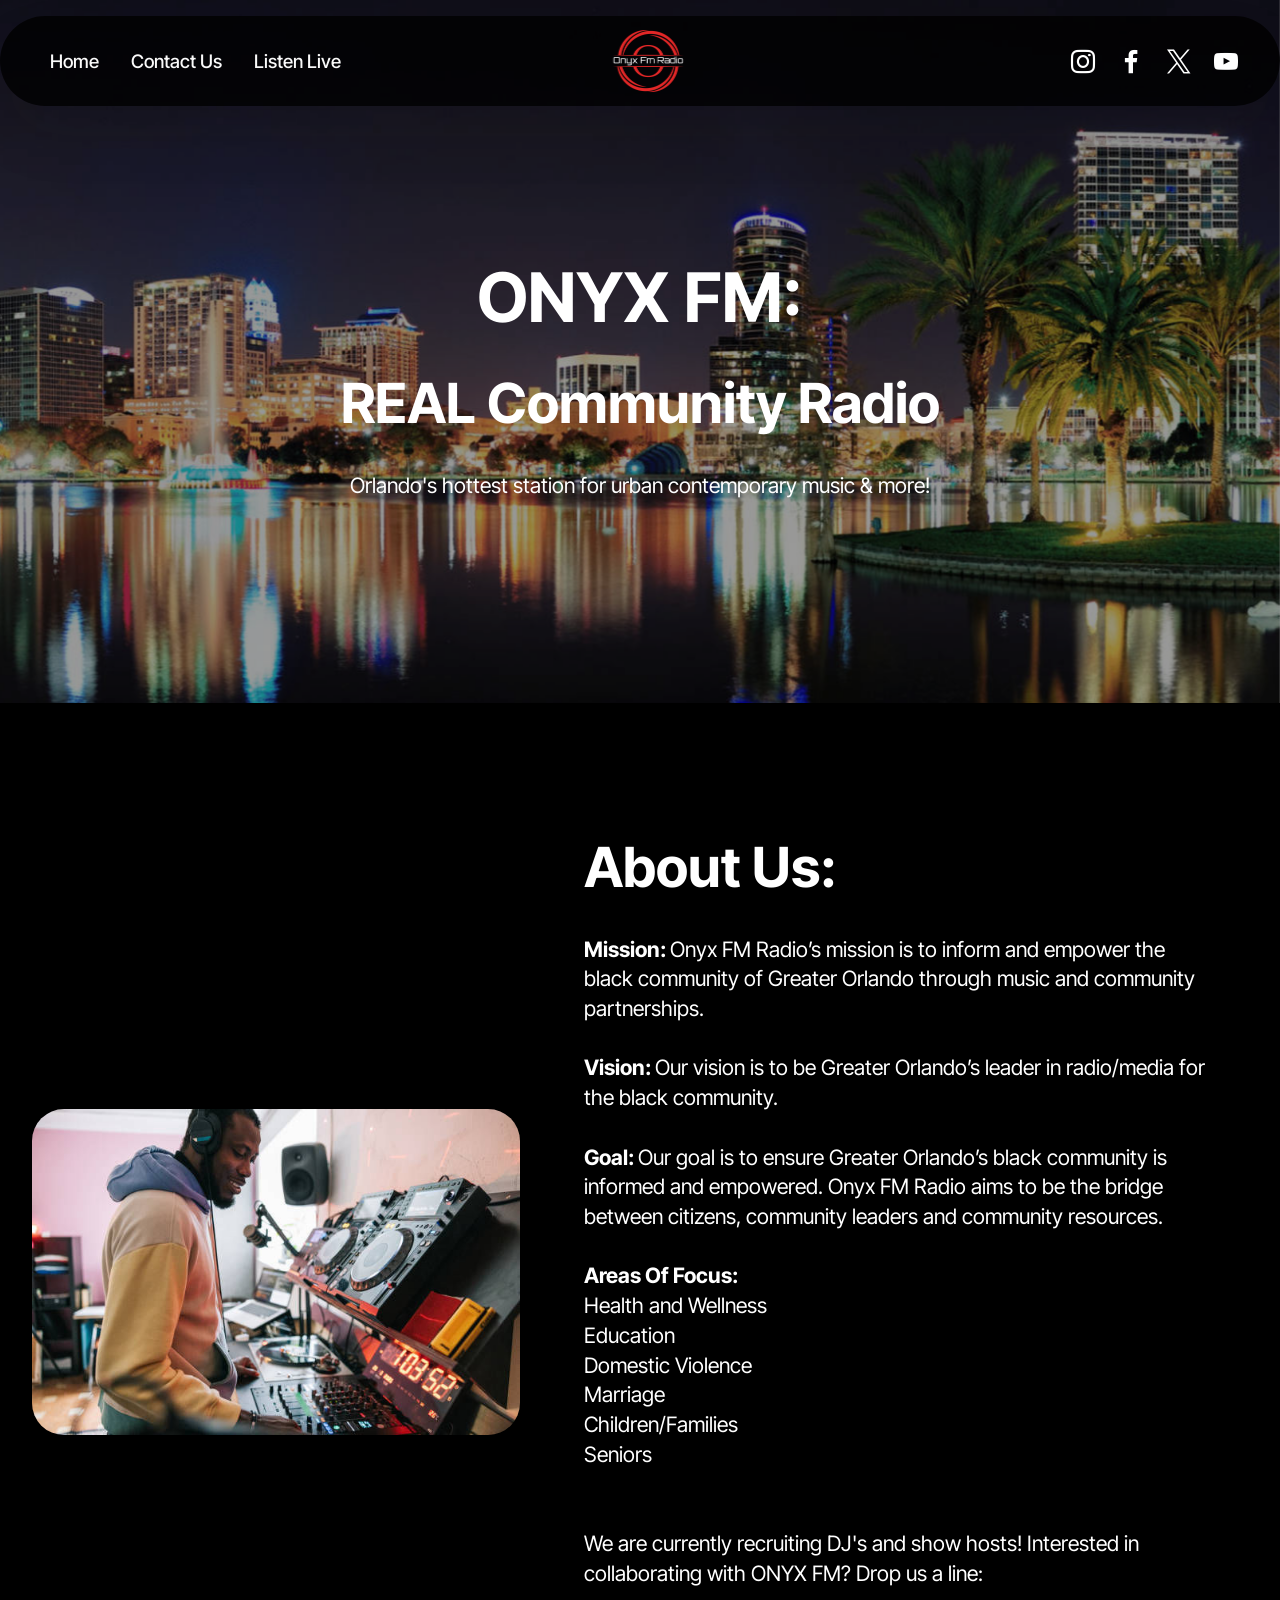
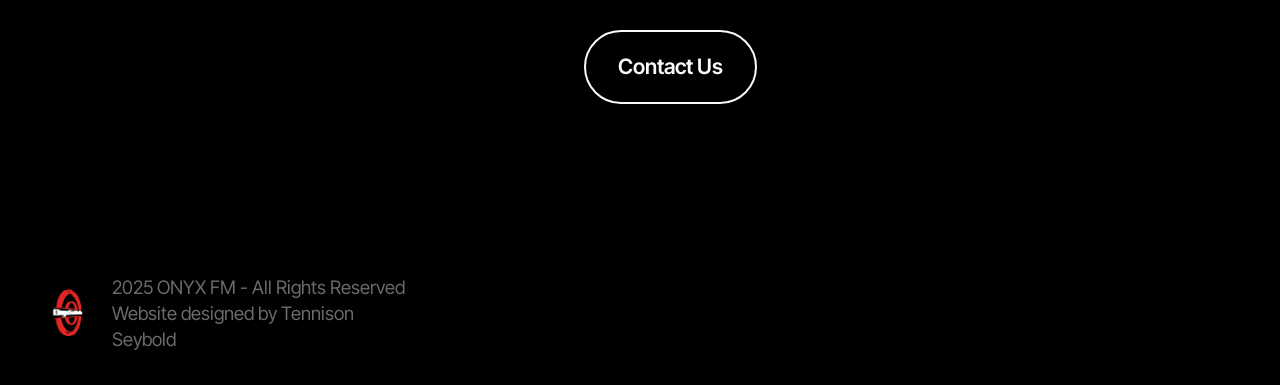
==== index.html @ 66bcd8c2 "Add files via upload" ====
<!DOCTYPE html>
<html  >
<head>
  
  <meta charset="UTF-8">
  <meta http-equiv="X-UA-Compatible" content="IE=edge">
  
  <meta name="viewport" content="width=device-width, initial-scale=1, minimum-scale=1">
  <link rel="shortcut icon" href="assets/images/onyx-fm-white-text-141x128.png" type="image/x-icon">
  <meta name="description" content="Welcome to ONYX FM Online, Orlando's REAL Community Radio.">
  
  
  <title>Home | ONYX FM Orlando</title>
  <link rel="stylesheet" href="assets/bootstrap/css/bootstrap.min.css">
  <link rel="stylesheet" href="assets/bootstrap/css/bootstrap-grid.min.css">
  <link rel="stylesheet" href="assets/bootstrap/css/bootstrap-reboot.min.css">
  <link rel="stylesheet" href="assets/parallax/jarallax.css">
  <link rel="stylesheet" href="assets/dropdown/css/style.css">
  <link rel="stylesheet" href="assets/socicon/css/styles.css">
  <link rel="stylesheet" href="assets/theme/css/style.css">
  <link rel="preload" href="https://fonts.googleapis.com/css?family=Inter+Tight:100,200,300,400,500,600,700,800,900,100i,200i,300i,400i,500i,600i,700i,800i,900i&display=swap" as="style" onload="this.onload=null;this.rel='stylesheet'">
  <noscript><link rel="stylesheet" href="https://fonts.googleapis.com/css?family=Inter+Tight:100,200,300,400,500,600,700,800,900,100i,200i,300i,400i,500i,600i,700i,800i,900i&display=swap"></noscript>
  <link rel="preload" as="style" href="assets/mobirise/css/mbr-additional.css?v=9DIRIO"><link rel="stylesheet" href="assets/mobirise/css/mbr-additional.css?v=9DIRIO" type="text/css">

  
  
  
</head>
<body>
  
  <section data-bs-version="5.1" class="menu menu3 cid-uG5PRKCFM2" once="menu" id="menu03-0">
	

	<nav class="navbar navbar-dropdown navbar-fixed-top navbar-expand-lg">
		<div class="container">
			<div class="navbar-brand">
				<span class="navbar-logo">
					<a href="index.html">
						<img src="assets/images/onyx-fm-white-text-141x128.png" alt="ONYX FM" style="height: 4rem;">
					</a>
				</span>
				
			</div>
			<button class="navbar-toggler" type="button" data-toggle="collapse" data-bs-toggle="collapse" data-target="#navbarSupportedContent" data-bs-target="#navbarSupportedContent" aria-controls="navbarNavAltMarkup" aria-expanded="false" aria-label="Toggle navigation">
				<div class="hamburger">
					<span></span>
					<span></span>
					<span></span>
					<span></span>
				</div>
			</button>
			<div class="collapse navbar-collapse" id="navbarSupportedContent">
				<ul class="navbar-nav nav-dropdown nav-right" data-app-modern-menu="true"><li class="nav-item">
						<a class="nav-link link text-white text-primary display-4" href="index.html">Home</a>
					</li>
					
					<li class="nav-item">
						<a class="nav-link link text-white text-primary display-4" href="contact.html">Contact Us</a>
					</li><li class="nav-item"><a class="nav-link link text-white text-primary display-4" href="listen.html">Listen Live</a></li></ul>
				<div class="icons-menu">
					<a class="iconfont-wrapper" href="https://www.instagram.com/onyxfmonline/" target="_blank">
						<span class="p-2 mbr-iconfont socicon-instagram socicon"></span>
					</a>
					<a class="iconfont-wrapper" href="https://www.facebook.com/profile.php?id=61569160352492" target="_blank">
						<span class="p-2 mbr-iconfont socicon-facebook socicon"></span>
					</a>
					<a class="iconfont-wrapper" href="https://x.com/onyxfmonline" target="_blank">
						<span class="p-2 mbr-iconfont socicon-twitter socicon"></span>
					</a>
					<a class="iconfont-wrapper" href="https://www.youtube.com/@onyxfmonline" target="_blank">
						<span class="p-2 mbr-iconfont socicon-youtube socicon"></span>
					</a>
				</div>
				
			</div>
		</div>
	</nav>
</section>

<section data-bs-version="5.1" class="header10 cid-uGWNceLU5x mbr-parallax-background" id="header10-c">
  
  <div class="mbr-overlay"></div>
  <div class="container-fluid">
    <div class="row">
      <div class="content-wrap col-12 col-md-10">
        <h1 class="mbr-section-title mbr-fonts-style mbr-white mb-4 display-1">
          <strong>ONYX FM:</strong></h1>
        <h2 class="mbr-section-title mbr-fonts-style mbr-white mb-4 display-2"><strong>
          REAL Community Radio</strong></h2>
        <p class="mbr-fonts-style mbr-text mbr-white mb-4 display-7">
          Orlando's hottest station for urban contemporary music &amp; more!</p>
        
          <script src="https://embed.radio.co/player/1a35892.js"></script>
      </div>
    </div>
  </div>
</section>

<section data-bs-version="5.1" class="article2 cid-uG5RKhQt5P" id="article02-4">
	

	
	

	<div class="container">
		<div class="row justify-content-center">
			<div class="col-12 col-md-12 col-lg-5 image-wrapper">
				<img class="w-100" src="assets/images/dj-612x408.jpg" alt="Radio DJ">
			</div>
			<div class="col-12 col-md-12 col-lg">
				<div class="text-wrapper align-left">
					<h1 class="mbr-section-title mbr-fonts-style mb-4 display-2">
						<strong>About Us:</strong></h1>
					<p class="mbr-text align-left mbr-fonts-style mb-4 display-7"><strong>Mission:&nbsp;</strong>Onyx FM Radio’s mission is to inform and empower the black community of Greater Orlando  through music and community partnerships.<br><br><strong>Vision:&nbsp;</strong>Our vision is to be Greater Orlando’s leader in radio/media for the black community.<br><br><strong>Goal:&nbsp;</strong>Our goal is to ensure Greater Orlando’s black community is informed and empowered. Onyx FM Radio aims to be the bridge between citizens, community leaders and community resources.<br><br><strong>Areas Of Focus:</strong><br>Health and Wellness<br>Education<br>Domestic Violence<br>Marriage<br>Children/Families<br>Seniors<strong><br></strong><br><br>We are currently recruiting DJ's and show hosts! Interested in collaborating with ONYX FM? Drop us a line:</p>
					<div class="mbr-section-btn align-left mt-3"><a class="btn btn-white-outline display-7" href="contact.html">Contact Us<u><br></u></a></div>
				</div>
			</div>
		</div>
	</div>
</section>

<section data-bs-version="5.1" class="formulam5 footer1 cid-uGWNypqDHv" once="footers" id="footer1-d">

  

  

  <div class="container">
    <div class="row">
      <div class="col-6 col-md-12 col-lg-4 media-col">
        <div class="media-wrap col-8 col-md-2">
          <a href="index.html">
            <img class="logo" src="assets/images/onyx-spin.gif" alt="ONYX FM">
          </a>
        </div>
        <p class="brand-name mbr-fonts-style display-4">2025 ONYX FM - All Rights Reserved<br>Website designed by <a href="https://instagram.com/tennison.ss" class="text-secondary" target="_blank">Tennison Seybold</a></p>
      </div>
      <div class="col-12 col-lg-8 text-col">
        
        
        
      </div>

    </div>
  </div>
</section>


<script src="assets/bootstrap/js/bootstrap.bundle.min.js"></script>
  <script src="assets/parallax/jarallax.js"></script>
  <script src="assets/smoothscroll/smooth-scroll.js"></script>
  <script src="assets/ytplayer/index.js"></script>
  <script src="assets/dropdown/js/navbar-dropdown.js"></script>
  <script src="assets/theme/js/script.js"></script>
  
  
  
</body>
</html>
---- assets/parallax/jarallax.css ----
.jarallax {
    position: relative;
    z-index: 0;
}
.jarallax > .jarallax-img {
    position: absolute;
    object-fit: cover;
    /* support for plugin https://github.com/bfred-it/object-fit-images */
    font-family: 'object-fit: cover;';
    top: 0;
    left: 0;
    width: 100%;
    height: 100%;
    z-index: -1;
}
---- assets/dropdown/css/style.css ----
.navbar-dropdown {
  left: 0;
  padding: 0;
  position: absolute;
  right: 0;
  top: 0;
  transition: all 0.45s ease;
  z-index: 1030;
  background: #282828; }
  .navbar-dropdown .navbar-logo {
    margin-right: 0.8rem;
    transition: margin 0.3s ease-in-out;
    vertical-align: middle; }
    .navbar-dropdown .navbar-logo img {
      height: 3.125rem;
      transition: all 0.3s ease-in-out; }
    .navbar-dropdown .navbar-logo.mbr-iconfont {
      font-size: 3.125rem;
      line-height: 3.125rem; }
  .navbar-dropdown .navbar-caption {
    font-weight: 700;
    white-space: normal;
    vertical-align: -4px;
    line-height: 3.125rem !important; }
    .navbar-dropdown .navbar-caption, .navbar-dropdown .navbar-caption:hover {
      color: inherit;
      text-decoration: none; }
  .navbar-dropdown .mbr-iconfont + .navbar-caption {
    vertical-align: -1px; }
  .navbar-dropdown.navbar-fixed-top {
    position: fixed; }
  .navbar-dropdown .navbar-brand span {
    vertical-align: -4px; }
  .navbar-dropdown.bg-color.transparent {
    background: none; }
  .navbar-dropdown.navbar-short .navbar-brand {
    padding: 0.625rem 0; }
    .navbar-dropdown.navbar-short .navbar-brand span {
      vertical-align: -1px; }
  .navbar-dropdown.navbar-short .navbar-caption {
    line-height: 2.375rem !important;
    vertical-align: -2px; }
  .navbar-dropdown.navbar-short .navbar-logo {
    margin-right: 0.5rem; }
    .navbar-dropdown.navbar-short .navbar-logo img {
      height: 2.375rem; }
    .navbar-dropdown.navbar-short .navbar-logo.mbr-iconfont {
      font-size: 2.375rem;
      line-height: 2.375rem; }
  .navbar-dropdown.navbar-short .mbr-table-cell {
    height: 3.625rem; }
  .navbar-dropdown .navbar-close {
    left: 0.6875rem;
    position: fixed;
    top: 0.75rem;
    z-index: 1000; }
  .navbar-dropdown .hamburger-icon {
    content: "";
    display: inline-block;
    vertical-align: middle;
    width: 16px;
    -webkit-box-shadow: 0 -6px 0 1px #282828,0 0 0 1px #282828,0 6px 0 1px #282828;
    -moz-box-shadow: 0 -6px 0 1px #282828,0 0 0 1px #282828,0 6px 0 1px #282828;
    box-shadow: 0 -6px 0 1px #282828,0 0 0 1px #282828,0 6px 0 1px #282828; }

.dropdown-menu .dropdown-toggle[data-toggle="dropdown-submenu"]::after {
  border-bottom: 0.35em solid transparent;
  border-left: 0.35em solid;
  border-right: 0;
  border-top: 0.35em solid transparent;
  margin-left: 0.3rem; }

.dropdown-menu .dropdown-item:focus {
  outline: 0; }

.nav-dropdown {
  font-size: 0.75rem;
  font-weight: 500;
  height: auto !important; }
  .nav-dropdown .nav-btn {
    padding-left: 1rem; }
  .nav-dropdown .link {
    margin: .667em 1.667em;
    font-weight: 500;
    padding: 0;
    transition: color .2s ease-in-out; }
    .nav-dropdown .link.dropdown-toggle {
      margin-right: 2.583em; }
      .nav-dropdown .link.dropdown-toggle::after {
        margin-left: .25rem;
        border-top: 0.35em solid;
        border-right: 0.35em solid transparent;
        border-left: 0.35em solid transparent;
        border-bottom: 0; }
      .nav-dropdown .link.dropdown-toggle[aria-expanded="true"] {
        margin: 0;
        padding: 0.667em 3.263em  0.667em 1.667em; }
  .nav-dropdown .link::after,
  .nav-dropdown .dropdown-item::after {
    color: inherit; }
  .nav-dropdown .btn {
    font-size: 0.75rem;
    font-weight: 700;
    letter-spacing: 0;
    margin-bottom: 0;
    padding-left: 1.25rem;
    padding-right: 1.25rem; }
  .nav-dropdown .dropdown-menu {
    border-radius: 0;
    border: 0;
    left: 0;
    margin: 0;
    padding-bottom: 1.25rem;
    padding-top: 1.25rem;
    position: relative; }
  .nav-dropdown .dropdown-submenu {
    margin-left: 0.125rem;
    top: 0; }
  .nav-dropdown .dropdown-item {
    font-weight: 500;
    line-height: 2;
    padding: 0.3846em 4.615em 0.3846em 1.5385em;
    position: relative;
    transition: color .2s ease-in-out, background-color .2s ease-in-out; }
    .nav-dropdown .dropdown-item::after {
      margin-top: -0.3077em;
      position: absolute;
      right: 1.1538em;
      top: 50%; }
    .nav-dropdown .dropdown-item:focus, .nav-dropdown .dropdown-item:hover {
      background: none; }

@media (max-width: 767px) {
  .nav-dropdown.navbar-toggleable-sm {
    bottom: 0;
    display: none;
    left: 0;
    overflow-x: hidden;
    position: fixed;
    top: 0;
    transform: translateX(-100%);
    -ms-transform: translateX(-100%);
    -webkit-transform: translateX(-100%);
    width: 18.75rem;
    z-index: 999; } }
.nav-dropdown.navbar-toggleable-xl {
  bottom: 0;
  display: none;
  left: 0;
  overflow-x: hidden;
  position: fixed;
  top: 0;
  transform: translateX(-100%);
  -ms-transform: translateX(-100%);
  -webkit-transform: translateX(-100%);
  width: 18.75rem;
  z-index: 999; }

.nav-dropdown-sm {
  display: block !important;
  overflow-x: hidden;
  overflow: auto;
  padding-top: 3.875rem; }
  .nav-dropdown-sm::after {
    content: "";
    display: block;
    height: 3rem;
    width: 100%; }
  .nav-dropdown-sm.collapse.in ~ .navbar-close {
    display: block !important; }
  .nav-dropdown-sm.collapsing, .nav-dropdown-sm.collapse.in {
    transform: translateX(0);
    -ms-transform: translateX(0);
    -webkit-transform: translateX(0);
    transition: all 0.25s ease-out;
    -webkit-transition: all 0.25s ease-out;
    background: #282828; }
  .nav-dropdown-sm.collapsing[aria-expanded="false"] {
    transform: translateX(-100%);
    -ms-transform: translateX(-100%);
    -webkit-transform: translateX(-100%); }
  .nav-dropdown-sm .nav-item {
    display: block;
    margin-left: 0 !important;
    padding-left: 0; }
  .nav-dropdown-sm .link,
  .nav-dropdown-sm .dropdown-item {
    border-top: 1px dotted rgba(255, 255, 255, 0.1);
    font-size: 0.8125rem;
    line-height: 1.6;
    margin: 0 !important;
    padding: 0.875rem 2.4rem 0.875rem 1.5625rem !important;
    position: relative;
    white-space: normal; }
    .nav-dropdown-sm .link:focus, .nav-dropdown-sm .link:hover,
    .nav-dropdown-sm .dropdown-item:focus,
    .nav-dropdown-sm .dropdown-item:hover {
      background: rgba(0, 0, 0, 0.2) !important;
      color: #c0a375; }
  .nav-dropdown-sm .nav-btn {
    position: relative;
    padding: 1.5625rem 1.5625rem 0 1.5625rem; }
    .nav-dropdown-sm .nav-btn::before {
      border-top: 1px dotted rgba(255, 255, 255, 0.1);
      content: "";
      left: 0;
      position: absolute;
      top: 0;
      width: 100%; }
    .nav-dropdown-sm .nav-btn + .nav-btn {
      padding-top: 0.625rem; }
      .nav-dropdown-sm .nav-btn + .nav-btn::before {
        display: none; }
  .nav-dropdown-sm .btn {
    padding: 0.625rem 0; }
  .nav-dropdown-sm .dropdown-toggle[data-toggle="dropdown-submenu"]::after {
    margin-left: .25rem;
    border-top: 0.35em solid;
    border-right: 0.35em solid transparent;
    border-left: 0.35em solid transparent;
    border-bottom: 0; }
  .nav-dropdown-sm .dropdown-toggle[data-toggle="dropdown-submenu"][aria-expanded="true"]::after {
    border-top: 0;
    border-right: 0.35em solid transparent;
    border-left: 0.35em solid transparent;
    border-bottom: 0.35em solid; }
  .nav-dropdown-sm .dropdown-menu {
    margin: 0;
    padding: 0;
    position: relative;
    top: 0;
    left: 0;
    width: 100%;
    border: 0;
    float: none;
    border-radius: 0;
    background: none; }
  .nav-dropdown-sm .dropdown-submenu {
    left: 100%;
    margin-left: 0.125rem;
    margin-top: -1.25rem;
    top: 0; }

.navbar-toggleable-sm .nav-dropdown .dropdown-menu {
  position: absolute; }

.navbar-toggleable-sm .nav-dropdown .dropdown-submenu {
  left: 100%;
  margin-left: 0.125rem;
  margin-top: -1.25rem;
  top: 0; }

.navbar-toggleable-sm.opened .nav-dropdown .dropdown-menu {
  position: relative; }

.navbar-toggleable-sm.opened .nav-dropdown .dropdown-submenu {
  left: 0;
  margin-left: 00rem;
  margin-top: 0rem;
  top: 0; }

.is-builder .nav-dropdown.collapsing {
  transition: none !important; }
---- assets/socicon/css/styles.css ----
@charset "UTF-8";

@font-face {
  font-family: 'Socicon';
  src:  url('../fonts/socicon.eot');
  src:  url('../fonts/socicon.eot?#iefix') format('embedded-opentype'),
    url('../fonts/socicon.woff2') format('woff2'),
    url('../fonts/socicon.ttf') format('truetype'),
    url('../fonts/socicon.woff') format('woff'),
    url('../fonts/socicon.svg#socicon') format('svg');
  font-weight: normal;
  font-style: normal;
  font-display: swap;
}

[data-icon]:before {
  font-family: "socicon" !important;
  content: attr(data-icon);
  font-style: normal !important;
  font-weight: normal !important;
  font-variant: normal !important;
  text-transform: none !important;
  speak: none;
  line-height: 1;
  -webkit-font-smoothing: antialiased;
  -moz-osx-font-smoothing: grayscale;
}

[class^="socicon-"], [class*=" socicon-"] {
  /* use !important to prevent issues with browser extensions that change fonts */
  font-family: 'Socicon' !important;
  speak: none;
  font-style: normal;
  font-weight: normal;
  font-variant: normal;
  text-transform: none;
  line-height: 1;

  /* Better Font Rendering =========== */
  -webkit-font-smoothing: antialiased;
  -moz-osx-font-smoothing: grayscale;
}

.socicon-500px:before {
  content: "\e000";
}
.socicon-8tracks:before {
  content: "\e001";
}
.socicon-airbnb:before {
  content: "\e002";
}
.socicon-alliance:before {
  content: "\e003";
}
.socicon-amazon:before {
  content: "\e004";
}
.socicon-amplement:before {
  content: "\e005";
}
.socicon-android:before {
  content: "\e006";
}
.socicon-angellist:before {
  content: "\e007";
}
.socicon-apple:before {
  content: "\e008";
}
.socicon-appnet:before {
  content: "\e009";
}
.socicon-baidu:before {
  content: "\e00a";
}
.socicon-bandcamp:before {
  content: "\e00b";
}
.socicon-battlenet:before {
  content: "\e00c";
}
.socicon-mixer:before {
  content: "\e00d";
}
.socicon-bebee:before {
  content: "\e00e";
}
.socicon-bebo:before {
  content: "\e00f";
}
.socicon-behance:before {
  content: "\e010";
}
.socicon-blizzard:before {
  content: "\e011";
}
.socicon-blogger:before {
  content: "\e012";
}
.socicon-buffer:before {
  content: "\e013";
}
.socicon-chrome:before {
  content: "\e014";
}
.socicon-coderwall:before {
  content: "\e015";
}
.socicon-curse:before {
  content: "\e016";
}
.socicon-dailymotion:before {
  content: "\e017";
}
.socicon-deezer:before {
  content: "\e018";
}
.socicon-delicious:before {
  content: "\e019";
}
.socicon-deviantart:before {
  content: "\e01a";
}
.socicon-diablo:before {
  content: "\e01b";
}
.socicon-digg:before {
  content: "\e01c";
}
.socicon-discord:before {
  content: "\e01d";
}
.socicon-disqus:before {
  content: "\e01e";
}
.socicon-douban:before {
  content: "\e01f";
}
.socicon-draugiem:before {
  content: "\e020";
}
.socicon-dribbble:before {
  content: "\e021";
}
.socicon-drupal:before {
  content: "\e022";
}
.socicon-ebay:before {
  content: "\e023";
}
.socicon-ello:before {
  content: "\e024";
}
.socicon-endomodo:before {
  content: "\e025";
}
.socicon-envato:before {
  content: "\e026";
}
.socicon-etsy:before {
  content: "\e027";
}
.socicon-facebook:before {
  content: "\e028";
}
.socicon-feedburner:before {
  content: "\e029";
}
.socicon-filmweb:before {
  content: "\e02a";
}
.socicon-firefox:before {
  content: "\e02b";
}
.socicon-flattr:before {
  content: "\e02c";
}
.socicon-flickr:before {
  content: "\e02d";
}
.socicon-formulr:before {
  content: "\e02e";
}
.socicon-forrst:before {
  content: "\e02f";
}
.socicon-foursquare:before {
  content: "\e030";
}
.socicon-friendfeed:before {
  content: "\e031";
}
.socicon-github:before {
  content: "\e032";
}
.socicon-goodreads:before {
  content: "\e033";
}
.socicon-google:before {
  content: "\e034";
}
.socicon-googlescholar:before {
  content: "\e035";
}
.socicon-googlegroups:before {
  content: "\e036";
}
.socicon-googlephotos:before {
  content: "\e037";
}
.socicon-googleplus:before {
  content: "\e038";
}
.socicon-grooveshark:before {
  content: "\e039";
}
.socicon-hackerrank:before {
  content: "\e03a";
}
.socicon-hearthstone:before {
  content: "\e03b";
}
.socicon-hellocoton:before {
  content: "\e03c";
}
.socicon-heroes:before {
  content: "\e03d";
}
.socicon-smashcast:before {
  content: "\e03e";
}
.socicon-horde:before {
  content: "\e03f";
}
.socicon-houzz:before {
  content: "\e040";
}
.socicon-icq:before {
  content: "\e041";
}
.socicon-identica:before {
  content: "\e042";
}
.socicon-imdb:before {
  content: "\e043";
}
.socicon-instagram:before {
  content: "\e044";
}
.socicon-issuu:before {
  content: "\e045";
}
.socicon-istock:before {
  content: "\e046";
}
.socicon-itunes:before {
  content: "\e047";
}
.socicon-keybase:before {
  content: "\e048";
}
.socicon-lanyrd:before {
  content: "\e049";
}
.socicon-lastfm:before {
  content: "\e04a";
}
.socicon-line:before {
  content: "\e04b";
}
.socicon-linkedin:before {
  content: "\e04c";
}
.socicon-livejournal:before {
  content: "\e04d";
}
.socicon-lyft:before {
  content: "\e04e";
}
.socicon-macos:before {
  content: "\e04f";
}
.socicon-mail:before {
  content: "\e050";
}
.socicon-medium:before {
  content: "\e051";
}
.socicon-meetup:before {
  content: "\e052";
}
.socicon-mixcloud:before {
  content: "\e053";
}
.socicon-modelmayhem:before {
  content: "\e054";
}
.socicon-mumble:before {
  content: "\e055";
}
.socicon-myspace:before {
  content: "\e056";
}
.socicon-newsvine:before {
  content: "\e057";
}
.socicon-nintendo:before {
  content: "\e058";
}
.socicon-npm:before {
  content: "\e059";
}
.socicon-odnoklassniki:before {
  content: "\e05a";
}
.socicon-openid:before {
  content: "\e05b";
}
.socicon-opera:before {
  content: "\e05c";
}
.socicon-outlook:before {
  content: "\e05d";
}
.socicon-overwatch:before {
  content: "\e05e";
}
.socicon-patreon:before {
  content: "\e05f";
}
.socicon-paypal:before {
  content: "\e060";
}
.socicon-periscope:before {
  content: "\e061";
}
.socicon-persona:before {
  content: "\e062";
}
.socicon-pinterest:before {
  content: "\e063";
}
.socicon-play:before {
  content: "\e064";
}
.socicon-player:before {
  content: "\e065";
}
.socicon-playstation:before {
  content: "\e066";
}
.socicon-pocket:before {
  content: "\e067";
}
.socicon-qq:before {
  content: "\e068";
}
.socicon-quora:before {
  content: "\e069";
}
.socicon-raidcall:before {
  content: "\e06a";
}
.socicon-ravelry:before {
  content: "\e06b";
}
.socicon-reddit:before {
  content: "\e06c";
}
.socicon-renren:before {
  content: "\e06d";
}
.socicon-researchgate:before {
  content: "\e06e";
}
.socicon-residentadvisor:before {
  content: "\e06f";
}
.socicon-reverbnation:before {
  content: "\e070";
}
.socicon-rss:before {
  content: "\e071";
}
.socicon-sharethis:before {
  content: "\e072";
}
.socicon-skype:before {
  content: "\e073";
}
.socicon-slideshare:before {
  content: "\e074";
}
.socicon-smugmug:before {
  content: "\e075";
}
.socicon-snapchat:before {
  content: "\e076";
}
.socicon-songkick:before {
  content: "\e077";
}
.socicon-soundcloud:before {
  content: "\e078";
}
.socicon-spotify:before {
  content: "\e079";
}
.socicon-stackexchange:before {
  content: "\e07a";
}
.socicon-stackoverflow:before {
  content: "\e07b";
}
.socicon-starcraft:before {
  content: "\e07c";
}
.socicon-stayfriends:before {
  content: "\e07d";
}
.socicon-steam:before {
  content: "\e07e";
}
.socicon-storehouse:before {
  content: "\e07f";
}
.socicon-strava:before {
  content: "\e080";
}
.socicon-streamjar:before {
  content: "\e081";
}
.socicon-stumbleupon:before {
  content: "\e082";
}
.socicon-swarm:before {
  content: "\e083";
}
.socicon-teamspeak:before {
  content: "\e084";
}
.socicon-teamviewer:before {
  content: "\e085";
}
.socicon-technorati:before {
  content: "\e086";
}
.socicon-telegram:before {
  content: "\e087";
}
.socicon-tripadvisor:before {
  content: "\e088";
}
.socicon-tripit:before {
  content: "\e089";
}
.socicon-triplej:before {
  content: "\e08a";
}
.socicon-tumblr:before {
  content: "\e08b";
}
.socicon-twitch:before {
  content: "\e08c";
}
.socicon-twitter:before {
  content: "\e08d";
}
.socicon-uber:before {
  content: "\e08e";
}
.socicon-ventrilo:before {
  content: "\e08f";
}
.socicon-viadeo:before {
  content: "\e090";
}
.socicon-viber:before {
  content: "\e091";
}
.socicon-viewbug:before {
  content: "\e092";
}
.socicon-vimeo:before {
  content: "\e093";
}
.socicon-vine:before {
  content: "\e094";
}
.socicon-vkontakte:before {
  content: "\e095";
}
.socicon-warcraft:before {
  content: "\e096";
}
.socicon-wechat:before {
  content: "\e097";
}
.socicon-weibo:before {
  content: "\e098";
}
.socicon-whatsapp:before {
  content: "\e099";
}
.socicon-wikipedia:before {
  content: "\e09a";
}
.socicon-windows:before {
  content: "\e09b";
}
.socicon-wordpress:before {
  content: "\e09c";
}
.socicon-wykop:before {
  content: "\e09d";
}
.socicon-xbox:before {
  content: "\e09e";
}
.socicon-xing:before {
  content: "\e09f";
}
.socicon-yahoo:before {
  content: "\e0a0";
}
.socicon-yammer:before {
  content: "\e0a1";
}
.socicon-yandex:before {
  content: "\e0a2";
}
.socicon-yelp:before {
  content: "\e0a3";
}
.socicon-younow:before {
  content: "\e0a4";
}
.socicon-youtube:before {
  content: "\e0a5";
}
.socicon-zapier:before {
  content: "\e0a6";
}
.socicon-zerply:before {
  content: "\e0a7";
}
.socicon-zomato:before {
  content: "\e0a8";
}
.socicon-zynga:before {
  content: "\e0a9";
}
.socicon-spreadshirt:before {
  content: "\e901";
}
.socicon-gamejolt:before {
  content: "\e902";
}
.socicon-trello:before {
  content: "\e903";
}
.socicon-tunein:before {
  content: "\e904";
}
.socicon-bloglovin:before {
  content: "\e905";
}
.socicon-gamewisp:before {
  content: "\e906";
}
.socicon-messenger:before {
  content: "\e907";
}
.socicon-pandora:before {
  content: "\e908";
}
.socicon-augment:before {
  content: "\e909";
}
.socicon-bitbucket:before {
  content: "\e90a";
}
.socicon-fyuse:before {
  content: "\e90b";
}
.socicon-yt-gaming:before {
  content: "\e90c";
}
.socicon-sketchfab:before {
  content: "\e90d";
}
.socicon-mobcrush:before {
  content: "\e90e";
}
.socicon-microsoft:before {
  content: "\e90f";
}
.socicon-realtor:before {
  content: "\e910";
}
.socicon-tidal:before {
  content: "\e911";
}
.socicon-qobuz:before {
  content: "\e912";
}
.socicon-natgeo:before {
  content: "\e913";
}
.socicon-mastodon:before {
  content: "\e914";
}
.socicon-unsplash:before {
  content: "\e915";
}
.socicon-homeadvisor:before {
  content: "\e916";
}
.socicon-angieslist:before {
  content: "\e917";
}
.socicon-codepen:before {
  content: "\e918";
}
.socicon-slack:before {
  content: "\e919";
}
.socicon-openaigym:before {
  content: "\e91a";
}
.socicon-logmein:before {
  content: "\e91b";
}
.socicon-fiverr:before {
  content: "\e91c";
}
.socicon-gotomeeting:before {
  content: "\e91d";
}
.socicon-aliexpress:before {
  content: "\e91e";
}
.socicon-guru:before {
  content: "\e91f";
}
.socicon-appstore:before {
  content: "\e920";
}
.socicon-homes:before {
  content: "\e921";
}
.socicon-zoom:before {
  content: "\e922";
}
.socicon-alibaba:before {
  content: "\e923";
}
.socicon-craigslist:before {
  content: "\e924";
}
.socicon-wix:before {
  content: "\e925";
}
.socicon-redfin:before {
  content: "\e926";
}
.socicon-googlecalendar:before {
  content: "\e927";
}
.socicon-shopify:before {
  content: "\e928";
}
.socicon-freelancer:before {
  content: "\e929";
}
.socicon-seedrs:before {
  content: "\e92a";
}
.socicon-bing:before {
  content: "\e92b";
}
.socicon-doodle:before {
  content: "\e92c";
}
.socicon-bonanza:before {
  content: "\e92d";
}
.socicon-squarespace:before {
  content: "\e92e";
}
.socicon-toptal:before {
  content: "\e92f";
}
.socicon-gust:before {
  content: "\e930";
}
.socicon-ask:before {
  content: "\e931";
}
.socicon-trulia:before {
  content: "\e932";
}
.socicon-loomly:before {
  content: "\e933";
}
.socicon-ghost:before {
  content: "\e934";
}
.socicon-upwork:before {
  content: "\e935";
}
.socicon-fundable:before {
  content: "\e936";
}
.socicon-booking:before {
  content: "\e937";
}
.socicon-googlemaps:before {
  content: "\e938";
}
.socicon-zillow:before {
  content: "\e939";
}
.socicon-niconico:before {
  content: "\e93a";
}
.socicon-toneden:before {
  content: "\e93b";
}
.socicon-crunchbase:before {
  content: "\e93c";
}
.socicon-homefy:before {
  content: "\e93d";
}
.socicon-calendly:before {
  content: "\e93e";
}
.socicon-livemaster:before {
  content: "\e93f";
}
.socicon-udemy:before {
  content: "\e940";
}
.socicon-codered:before {
  content: "\e941";
}
.socicon-origin:before {
  content: "\e942";
}
.socicon-nextdoor:before {
  content: "\e943";
}
.socicon-portfolio:before {
  content: "\e944";
}
.socicon-instructables:before {
  content: "\e945";
}
.socicon-gitlab:before {
  content: "\e946";
}
.socicon-hackernews:before {
  content: "\e947";
}
.socicon-smashwords:before {
  content: "\e948";
}
.socicon-kobo:before {
  content: "\e949";
}
.socicon-bookbub:before {
  content: "\e94a";
}
.socicon-mailru:before {
  content: "\e94b";
}
.socicon-moddb:before {
  content: "\e94c";
}
.socicon-indiedb:before {
  content: "\e94d";
}
.socicon-traxsource:before {
  content: "\e94e";
}
.socicon-gamefor:before {
  content: "\e94f";
}
.socicon-pixiv:before {
  content: "\e950";
}
.socicon-myanimelist:before {
  content: "\e951";
}
.socicon-blackberry:before {
  content: "\e952";
}
.socicon-wickr:before {
  content: "\e953";
}
.socicon-spip:before {
  content: "\e954";
}
.socicon-napster:before {
  content: "\e955";
}
.socicon-beatport:before {
  content: "\e956";
}
.socicon-hackerone:before {
  content: "\e957";
}
.socicon-internet:before {
  content: "\e958";
}
.socicon-ubuntu:before {
  content: "\e959";
}
.socicon-artstation:before {
  content: "\e95a";
}
.socicon-invision:before {
  content: "\e95b";
}
.socicon-torial:before {
  content: "\e95c";
}
.socicon-collectorz:before {
  content: "\e95d";
}
.socicon-seenthis:before {
  content: "\e95e";
}
.socicon-googleplaymusic:before {
  content: "\e95f";
}
.socicon-debian:before {
  content: "\e960";
}
.socicon-filmfreeway:before {
  content: "\e961";
}
.socicon-gnome:before {
  content: "\e962";
}
.socicon-itchio:before {
  content: "\e963";
}
.socicon-jamendo:before {
  content: "\e964";
}
.socicon-mix:before {
  content: "\e965";
}
.socicon-sharepoint:before {
  content: "\e966";
}
.socicon-tinder:before {
  content: "\e967";
}
.socicon-windguru:before {
  content: "\e968";
}
.socicon-cdbaby:before {
  content: "\e969";
}
.socicon-elementaryos:before {
  content: "\e96a";
}
.socicon-stage32:before {
  content: "\e96b";
}
.socicon-tiktok:before {
  content: "\e96c";
}
.socicon-gitter:before {
  content: "\e96d";
}
.socicon-letterboxd:before {
  content: "\e96e";
}
.socicon-threema:before {
  content: "\e96f";
}
.socicon-splice:before {
  content: "\e970";
}
.socicon-metapop:before {
  content: "\e971";
}
.socicon-naver:before {
  content: "\e972";
}
.socicon-remote:before {
  content: "\e973";
}
.socicon-flipboard:before {
  content: "\e974";
}
.socicon-googlehangouts:before {
  content: "\e975";
}
.socicon-dlive:before {
  content: "\e976";
}
.socicon-vsco:before {
  content: "\e977";
}
.socicon-stitcher:before {
  content: "\e978";
}
.socicon-avvo:before {
  content: "\e979";
}
.socicon-redbubble:before {
  content: "\e97a";
}
.socicon-society6:before {
  content: "\e97b";
}
.socicon-zazzle:before {
  content: "\e97c";
}
.socicon-eitaa:before {
  content: "\e97d";
}
.socicon-soroush:before {
  content: "\e97e";
}
.socicon-bale:before {
  content: "\e97f";
}
---- assets/theme/css/style.css ----
@charset "UTF-8";
section {
  background-color: #ffffff;
}

body {
  font-style: normal;
  line-height: 1.5;
  font-weight: 400;
  color: #232323;
  position: relative;
}

button {
  background-color: transparent;
  border-color: transparent;
}

.embla__button,
.carousel-control {
  background-color: #edefea !important;
  opacity: 0.8 !important;
  color: #464845 !important;
  border-color: #edefea !important;
}

.carousel .close,
.modalWindow .close {
  background-color: #edefea !important;
  color: #464845 !important;
  border-color: #edefea !important;
  opacity: 0.8 !important;
}

.carousel .close:hover,
.modalWindow .close:hover {
  opacity: 1 !important;
}

.carousel-indicators li {
  background-color: #edefea !important;
  border: 2px solid #464845 !important;
}

.carousel-indicators li:hover,
.carousel-indicators li:active {
  opacity: 0.8 !important;
}

.embla__button:hover,
.carousel-control:hover {
  background-color: #edefea !important;
  opacity: 1 !important;
}

.modalWindow-video-container {
  height: 80%;
}

section,
.container,
.container-fluid {
  position: relative;
  word-wrap: break-word;
}

a.mbr-iconfont:hover {
  text-decoration: none;
}

.article .lead p,
.article .lead ul,
.article .lead ol,
.article .lead pre,
.article .lead blockquote {
  margin-bottom: 0;
}

a {
  font-style: normal;
  font-weight: 400;
  cursor: pointer;
}
a, a:hover {
  text-decoration: none;
}

.mbr-section-title {
  font-style: normal;
  line-height: 1.3;
}

.mbr-section-subtitle {
  line-height: 1.3;
}

.mbr-text {
  font-style: normal;
  line-height: 1.7;
}

h1,
h2,
h3,
h4,
h5,
h6,
.display-1,
.display-2,
.display-4,
.display-5,
.display-7,
span,
p,
a {
  line-height: 1;
  word-break: break-word;
  word-wrap: break-word;
  font-weight: 400;
}

b,
strong {
  font-weight: bold;
}

input:-webkit-autofill, input:-webkit-autofill:hover, input:-webkit-autofill:focus, input:-webkit-autofill:active {
  transition-delay: 9999s;
  -webkit-transition-property: background-color, color;
  transition-property: background-color, color;
}

textarea[type=hidden] {
  display: none;
}

section {
  background-position: 50% 50%;
  background-repeat: no-repeat;
  background-size: cover;
}
section .mbr-background-video,
section .mbr-background-video-preview {
  position: absolute;
  bottom: 0;
  left: 0;
  right: 0;
  top: 0;
}

.hidden {
  visibility: hidden;
}

.mbr-z-index20 {
  z-index: 20;
}

/*! Base colors */
.mbr-white {
  color: #ffffff;
}

.mbr-black {
  color: #111111;
}

.mbr-bg-white {
  background-color: #ffffff;
}

.mbr-bg-black {
  background-color: #000000;
}

/*! Text-aligns */
.align-left {
  text-align: left;
}

.align-center {
  text-align: center;
}

.align-right {
  text-align: right;
}

/*! Font-weight  */
.mbr-light {
  font-weight: 300;
}

.mbr-regular {
  font-weight: 400;
}

.mbr-semibold {
  font-weight: 500;
}

.mbr-bold {
  font-weight: 700;
}

/*! Media  */
.media-content {
  flex-basis: 100%;
}

.media-container-row {
  display: flex;
  flex-direction: row;
  flex-wrap: wrap;
  justify-content: center;
  align-content: center;
  align-items: start;
}
.media-container-row .media-size-item {
  width: 400px;
}

.media-container-column {
  display: flex;
  flex-direction: column;
  flex-wrap: wrap;
  justify-content: center;
  align-content: center;
  align-items: stretch;
}
.media-container-column > * {
  width: 100%;
}

@media (min-width: 992px) {
  .media-container-row {
    flex-wrap: nowrap;
  }
}
figure {
  margin-bottom: 0;
  overflow: hidden;
}

figure[mbr-media-size] {
  transition: width 0.1s;
}

img,
iframe {
  display: block;
  width: 100%;
}

.card {
  background-color: transparent;
  border: none;
}

.card-box {
  width: 100%;
}

.card-img {
  text-align: center;
  flex-shrink: 0;
  -webkit-flex-shrink: 0;
}

.media {
  max-width: 100%;
  margin: 0 auto;
}

.mbr-figure {
  align-self: center;
}

.media-container > div {
  max-width: 100%;
}

.mbr-figure img,
.card-img img {
  width: 100%;
}

@media (max-width: 991px) {
  .media-size-item {
    width: auto !important;
  }
  .media {
    width: auto;
  }
  .mbr-figure {
    width: 100% !important;
  }
}
/*! Buttons */
.mbr-section-btn {
  margin-left: -0.6rem;
  margin-right: -0.6rem;
  font-size: 0;
}

.btn {
  font-weight: 600;
  border-width: 1px;
  font-style: normal;
  margin: 0.6rem 0.6rem;
  white-space: normal;
  transition: all 0.2s ease-in-out;
  display: inline-flex;
  align-items: center;
  justify-content: center;
  word-break: break-word;
}

.btn-sm {
  font-weight: 600;
  letter-spacing: 0px;
  transition: all 0.3s ease-in-out;
}

.btn-md {
  font-weight: 600;
  letter-spacing: 0px;
  transition: all 0.3s ease-in-out;
}

.btn-lg {
  font-weight: 600;
  letter-spacing: 0px;
  transition: all 0.3s ease-in-out;
}

.btn-form {
  margin: 0;
}
.btn-form:hover {
  cursor: pointer;
}

nav .mbr-section-btn {
  margin-left: 0rem;
  margin-right: 0rem;
}

/*! Btn icon margin */
.btn .mbr-iconfont,
.btn.btn-sm .mbr-iconfont {
  order: 1;
  cursor: pointer;
  margin-left: 0.5rem;
  vertical-align: sub;
}

.btn.btn-md .mbr-iconfont,
.btn.btn-md .mbr-iconfont {
  margin-left: 0.8rem;
}

.mbr-regular {
  font-weight: 400;
}

.mbr-semibold {
  font-weight: 500;
}

.mbr-bold {
  font-weight: 700;
}

[type=submit] {
  -webkit-appearance: none;
}

/*! Full-screen */
.mbr-fullscreen .mbr-overlay {
  min-height: 100vh;
}

.mbr-fullscreen {
  display: flex;
  display: -moz-flex;
  display: -ms-flex;
  display: -o-flex;
  align-items: center;
  min-height: 100vh;
  padding-top: 3rem;
  padding-bottom: 3rem;
}

/*! Map */
.map {
  height: 25rem;
  position: relative;
}
.map iframe {
  width: 100%;
  height: 100%;
}

/*! Scroll to top arrow */
.mbr-arrow-up {
  bottom: 25px;
  right: 90px;
  position: fixed;
  text-align: right;
  z-index: 5000;
  color: #ffffff;
  font-size: 22px;
}

.mbr-arrow-up a {
  background: rgba(0, 0, 0, 0.2);
  border-radius: 50%;
  color: #fff;
  display: inline-block;
  height: 60px;
  width: 60px;
  border: 2px solid #fff;
  outline-style: none !important;
  position: relative;
  text-decoration: none;
  transition: all 0.3s ease-in-out;
  cursor: pointer;
  text-align: center;
}
.mbr-arrow-up a:hover {
  background-color: rgba(0, 0, 0, 0.4);
}
.mbr-arrow-up a i {
  line-height: 60px;
}

.mbr-arrow-up-icon {
  display: block;
  color: #fff;
}

.mbr-arrow-up-icon::before {
  content: "›";
  display: inline-block;
  font-family: serif;
  font-size: 22px;
  line-height: 1;
  font-style: normal;
  position: relative;
  top: 6px;
  left: -4px;
  transform: rotate(-90deg);
}

/*! Arrow Down */
.mbr-arrow {
  position: absolute;
  bottom: 45px;
  left: 50%;
  width: 60px;
  height: 60px;
  cursor: pointer;
  background-color: rgba(80, 80, 80, 0.5);
  border-radius: 50%;
  transform: translateX(-50%);
}
@media (max-width: 767px) {
  .mbr-arrow {
    display: none;
  }
}
.mbr-arrow > a {
  display: inline-block;
  text-decoration: none;
  outline-style: none;
  animation: arrowdown 1.7s ease-in-out infinite;
  color: #ffffff;
}
.mbr-arrow > a > i {
  position: absolute;
  top: -2px;
  left: 15px;
  font-size: 2rem;
}

#scrollToTop a i::before {
  content: "";
  position: absolute;
  display: block;
  border-bottom: 2.5px solid #fff;
  border-left: 2.5px solid #fff;
  width: 27.8%;
  height: 27.8%;
  left: 50%;
  top: 51%;
  transform: translateY(-30%) translateX(-50%) rotate(135deg);
}

@keyframes arrowdown {
  0% {
    transform: translateY(0px);
  }
  50% {
    transform: translateY(-5px);
  }
  100% {
    transform: translateY(0px);
  }
}
@media (max-width: 500px) {
  .mbr-arrow-up {
    left: 0;
    right: 0;
    text-align: center;
  }
}
/*Gradients animation*/
@keyframes gradient-animation {
  from {
    background-position: 0% 100%;
    animation-timing-function: ease-in-out;
  }
  to {
    background-position: 100% 0%;
    animation-timing-function: ease-in-out;
  }
}
.bg-gradient {
  background-size: 200% 200%;
  animation: gradient-animation 5s infinite alternate;
  -webkit-animation: gradient-animation 5s infinite alternate;
}

.menu .navbar-brand {
  display: -webkit-flex;
}
.menu .navbar-brand span {
  display: flex;
  display: -webkit-flex;
}
.menu .navbar-brand .navbar-caption-wrap {
  display: -webkit-flex;
}
.menu .navbar-brand .navbar-logo img {
  display: -webkit-flex;
  width: auto;
}
@media (min-width: 768px) and (max-width: 991px) {
  .menu .navbar-toggleable-sm .navbar-nav {
    display: -ms-flexbox;
  }
}
@media (max-width: 991px) {
  .menu .navbar-collapse {
    max-height: 93.5vh;
  }
  .menu .navbar-collapse.show {
    overflow: auto;
  }
}
@media (min-width: 992px) {
  .menu .navbar-nav.nav-dropdown {
    display: -webkit-flex;
  }
  .menu .navbar-toggleable-sm .navbar-collapse {
    display: -webkit-flex !important;
  }
  .menu .collapsed .navbar-collapse {
    max-height: 93.5vh;
  }
  .menu .collapsed .navbar-collapse.show {
    overflow: auto;
  }
}
@media (max-width: 767px) {
  .menu .navbar-collapse {
    max-height: 80vh;
  }
}

.nav-link .mbr-iconfont {
  margin-right: 0.5rem;
}

.navbar {
  display: -webkit-flex;
  -webkit-flex-wrap: wrap;
  -webkit-align-items: center;
  -webkit-justify-content: space-between;
}

.navbar-collapse {
  -webkit-flex-basis: 100%;
  -webkit-flex-grow: 1;
  -webkit-align-items: center;
}

.nav-dropdown .link {
  padding: 0.667em 1.667em !important;
  margin: 0 !important;
}

.nav {
  display: -webkit-flex;
  -webkit-flex-wrap: wrap;
}

.row {
  display: -webkit-flex;
  -webkit-flex-wrap: wrap;
}

.justify-content-center {
  -webkit-justify-content: center;
}

.form-inline {
  display: -webkit-flex;
}

.card-wrapper {
  -webkit-flex: 1;
}

.carousel-control {
  z-index: 10;
  display: -webkit-flex;
}

.carousel-controls {
  display: -webkit-flex;
}

.media {
  display: -webkit-flex;
}

.form-group:focus {
  outline: none;
}

.jq-selectbox__select {
  padding: 7px 0;
  position: relative;
}

.jq-selectbox__dropdown {
  overflow: hidden;
  border-radius: 10px;
  position: absolute;
  top: 100%;
  left: 0 !important;
  width: 100% !important;
}

.jq-selectbox__trigger-arrow {
  right: 0;
  transform: translateY(-50%);
}

.jq-selectbox li {
  padding: 1.07em 0.5em;
}

input[type=range] {
  padding-left: 0 !important;
  padding-right: 0 !important;
}

.modal-dialog,
.modal-content {
  height: 100%;
}

.modal-dialog .carousel-inner {
  height: calc(100vh - 1.75rem);
}
@media (max-width: 575px) {
  .modal-dialog .carousel-inner {
    height: calc(100vh - 1rem);
  }
}

.carousel-item {
  text-align: center;
}

.carousel-item img {
  margin: auto;
}

.navbar-toggler {
  align-self: flex-start;
  padding: 0.25rem 0.75rem;
  font-size: 1.25rem;
  line-height: 1;
  background: transparent;
  border: 1px solid transparent;
  border-radius: 0.25rem;
}

.navbar-toggler:focus,
.navbar-toggler:hover {
  text-decoration: none;
  box-shadow: none;
}

.navbar-toggler-icon {
  display: inline-block;
  width: 1.5em;
  height: 1.5em;
  vertical-align: middle;
  content: "";
  background: no-repeat center center;
  background-size: 100% 100%;
}

.navbar-toggler-left {
  position: absolute;
  left: 1rem;
}

.navbar-toggler-right {
  position: absolute;
  right: 1rem;
}

.card-img {
  width: auto;
}

.menu .navbar.collapsed:not(.beta-menu) {
  flex-direction: column;
}

.carousel-item.active,
.carousel-item-next,
.carousel-item-prev {
  display: flex;
}

.note-air-layout .dropup .dropdown-menu,
.note-air-layout .navbar-fixed-bottom .dropdown .dropdown-menu {
  bottom: initial !important;
}

html,
body {
  height: auto;
  min-height: 100vh;
}

.dropup .dropdown-toggle::after {
  display: none;
}

.form-asterisk {
  font-family: initial;
  position: absolute;
  top: -2px;
  font-weight: normal;
}

.form-control-label {
  position: relative;
  cursor: pointer;
  margin-bottom: 0.357em;
  padding: 0;
}

.alert {
  color: #ffffff;
  border-radius: 0;
  border: 0;
  font-size: 1.1rem;
  line-height: 1.5;
  margin-bottom: 1.875rem;
  padding: 1.25rem;
  position: relative;
  text-align: center;
}
.alert.alert-form::after {
  background-color: inherit;
  bottom: -7px;
  content: "";
  display: block;
  height: 14px;
  left: 50%;
  margin-left: -7px;
  position: absolute;
  transform: rotate(45deg);
  width: 14px;
}

.form-control {
  background-color: #ffffff;
  background-clip: border-box;
  color: #232323;
  line-height: 1rem !important;
  height: auto;
  padding: 1.2rem 2rem;
  transition: border-color 0.25s ease 0s;
  border: 1px solid transparent !important;
  border-radius: 4px;
  box-shadow: rgba(0, 0, 0, 0.07) 0px 1px 1px 0px, rgba(0, 0, 0, 0.07) 0px 1px 3px 0px, rgba(0, 0, 0, 0.03) 0px 0px 0px 1px;
}
.form-active .form-control:invalid {
  border-color: red;
}

.row > * {
  padding-right: 1rem;
  padding-left: 1rem;
}

form .row {
  margin-left: -0.6rem;
  margin-right: -0.6rem;
}
form .row [class*=col] {
  padding-left: 0.6rem;
  padding-right: 0.6rem;
}

form .mbr-section-btn {
  padding-left: 0.6rem;
  padding-right: 0.6rem;
}

form .form-check-input {
  margin-top: 0.5;
}

textarea.form-control {
  line-height: 1.5rem !important;
}

.form-group {
  margin-bottom: 1.2rem;
}

.form-control,
form .btn {
  min-height: 48px;
}

.gdpr-block label span.textGDPR input[name=gdpr] {
  top: 7px;
}

.form-control:focus {
  box-shadow: none;
}

:focus {
  outline: none;
}

.mbr-overlay {
  background-color: #000;
  bottom: 0;
  left: 0;
  opacity: 0.5;
  position: absolute;
  right: 0;
  top: 0;
  z-index: 0;
  pointer-events: none;
}

blockquote {
  font-style: italic;
  padding: 3rem;
  font-size: 1.09rem;
  position: relative;
  border-left: 3px solid;
}

ul,
ol,
pre,
blockquote {
  margin-bottom: 2.3125rem;
}

.mt-4 {
  margin-top: 2rem !important;
}

.mb-4 {
  margin-bottom: 2rem !important;
}

.container,
.container-fluid {
  padding-left: 16px;
  padding-right: 16px;
}

.row {
  margin-left: -16px;
  margin-right: -16px;
}
.row > [class*=col] {
  padding-left: 16px;
  padding-right: 16px;
}

@media (min-width: 992px) {
  .container-fluid {
    padding-left: 32px;
    padding-right: 32px;
  }
}
@media (max-width: 991px) {
  .mbr-container {
    padding-left: 16px;
    padding-right: 16px;
  }
}
.app-video-wrapper > img {
  opacity: 1;
}

.app-video-wrapper {
  background: transparent;
}

.item {
  position: relative;
}

.dropdown-menu .dropdown-menu {
  left: 100%;
}

.dropdown-item + .dropdown-menu {
  display: none;
}

.dropdown-item:hover + .dropdown-menu,
.dropdown-menu:hover {
  display: block;
}

@media (min-aspect-ratio: 16/9) {
  .mbr-video-foreground {
    height: 300% !important;
    top: -100% !important;
  }
}
@media (max-aspect-ratio: 16/9) {
  .mbr-video-foreground {
    width: 300% !important;
    left: -100% !important;
  }
}
---- assets/mobirise/css/mbr-additional.css ----
.btn {
  border-width: 2px;
}
img,
.card-wrap,
.card-wrapper,
.video-wrapper,
.mbr-figure iframe,
.google-map iframe,
.slide-content,
.plan,
.card,
.item-wrapper {
  border-radius: 2rem !important;
}
.video-wrapper {
  overflow: hidden;
}
body {
  font-family: Inter Tight;
}
.display-1 {
  font-family: 'Inter Tight', sans-serif;
  font-size: 5rem;
  line-height: 1;
}
.display-1 > .mbr-iconfont {
  font-size: 6.25rem;
}
.display-2 {
  font-family: 'Inter Tight', sans-serif;
  font-size: 4rem;
  line-height: 1;
}
.display-2 > .mbr-iconfont {
  font-size: 5rem;
}
.display-4 {
  font-family: 'Inter Tight', sans-serif;
  font-size: 1.2rem;
  line-height: 1.5;
}
.display-4 > .mbr-iconfont {
  font-size: 1.5rem;
}
.display-5 {
  font-family: 'Inter Tight', sans-serif;
  font-size: 2.5rem;
  line-height: 1.5;
}
.display-5 > .mbr-iconfont {
  font-size: 3.125rem;
}
.display-7 {
  font-family: 'Inter Tight', sans-serif;
  font-size: 1.4rem;
  line-height: 1.3;
}
.display-7 > .mbr-iconfont {
  font-size: 1.75rem;
}
/* ---- Fluid typography for mobile devices ---- */
/* 1.4 - font scale ratio ( bootstrap == 1.42857 ) */
/* 100vw - current viewport width */
/* (48 - 20)  48 == 48rem == 768px, 20 == 20rem == 320px(minimal supported viewport) */
/* 0.65 - min scale variable, may vary */
@media (max-width: 992px) {
  .display-1 {
    font-size: 4rem;
  }
}
@media (max-width: 768px) {
  .display-1 {
    font-size: 3.5rem;
    font-size: calc( 2.4rem + (5 - 2.4) * ((100vw - 20rem) / (48 - 20)));
    line-height: calc( 1.1 * (2.4rem + (5 - 2.4) * ((100vw - 20rem) / (48 - 20))));
  }
  .display-2 {
    font-size: 3.2rem;
    font-size: calc( 2.05rem + (4 - 2.05) * ((100vw - 20rem) / (48 - 20)));
    line-height: calc( 1.3 * (2.05rem + (4 - 2.05) * ((100vw - 20rem) / (48 - 20))));
  }
  .display-4 {
    font-size: 0.96rem;
    font-size: calc( 1.07rem + (1.2 - 1.07) * ((100vw - 20rem) / (48 - 20)));
    line-height: calc( 1.4 * (1.07rem + (1.2 - 1.07) * ((100vw - 20rem) / (48 - 20))));
  }
  .display-5 {
    font-size: 2rem;
    font-size: calc( 1.525rem + (2.5 - 1.525) * ((100vw - 20rem) / (48 - 20)));
    line-height: calc( 1.4 * (1.525rem + (2.5 - 1.525) * ((100vw - 20rem) / (48 - 20))));
  }
  .display-7 {
    font-size: 1.12rem;
    font-size: calc( 1.14rem + (1.4 - 1.14) * ((100vw - 20rem) / (48 - 20)));
    line-height: calc( 1.4 * (1.14rem + (1.4 - 1.14) * ((100vw - 20rem) / (48 - 20))));
  }
}
@media (min-width: 992px) and (max-width: 1400px) {
  .display-1 {
    font-size: 3.5rem;
    font-size: calc( 2.4rem + (5 - 2.4) * ((100vw - 62rem) / (87 - 62)));
    line-height: calc( 1.1 * (2.4rem + (5 - 2.4) * ((100vw - 62rem) / (87 - 62))));
  }
  .display-2 {
    font-size: 3.2rem;
    font-size: calc( 2.05rem + (4 - 2.05) * ((100vw - 62rem) / (87 - 62)));
    line-height: calc( 1.3 * (2.05rem + (4 - 2.05) * ((100vw - 62rem) / (87 - 62))));
  }
  .display-4 {
    font-size: 0.96rem;
    font-size: calc( 1.07rem + (1.2 - 1.07) * ((100vw - 62rem) / (87 - 62)));
    line-height: calc( 1.4 * (1.07rem + (1.2 - 1.07) * ((100vw - 62rem) / (87 - 62))));
  }
  .display-5 {
    font-size: 2rem;
    font-size: calc( 1.525rem + (2.5 - 1.525) * ((100vw - 62rem) / (87 - 62)));
    line-height: calc( 1.4 * (1.525rem + (2.5 - 1.525) * ((100vw - 62rem) / (87 - 62))));
  }
  .display-7 {
    font-size: 1.12rem;
    font-size: calc( 1.14rem + (1.4 - 1.14) * ((100vw - 62rem) / (87 - 62)));
    line-height: calc( 1.4 * (1.14rem + (1.4 - 1.14) * ((100vw - 62rem) / (87 - 62))));
  }
}
/* Buttons */
.btn {
  padding: 1.25rem 2rem;
  border-radius: 4px;
}
@media (max-width: 767px) {
  .btn {
    padding: 0.75rem 1.5rem;
  }
}
.btn-sm {
  padding: 0.6rem 1.2rem;
  border-radius: 4px;
}
.btn-md {
  padding: 0.6rem 1.2rem;
  border-radius: 4px;
}
.btn-lg {
  padding: 1.25rem 2rem;
  border-radius: 4px;
}
.bg-primary {
  background-color: #ffffff !important;
}
.bg-success {
  background-color: #3a341c !important;
}
.bg-info {
  background-color: #320707 !important;
}
.bg-warning {
  background-color: #a0e2e1 !important;
}
.bg-danger {
  background-color: #ffea64 !important;
}
.btn-primary,
.btn-primary:active {
  background-color: #ffffff !important;
  border-color: #ffffff !important;
  color: #808080 !important;
  box-shadow: none;
}
.btn-primary:hover,
.btn-primary:focus,
.btn-primary.focus,
.btn-primary.active {
  color: inherit;
  background-color: #ffffff !important;
  border-color: #ffffff !important;
  box-shadow: none;
}
.btn-primary.disabled,
.btn-primary:disabled {
  color: #808080 !important;
  background-color: #ffffff !important;
  border-color: #ffffff !important;
}
.btn-secondary,
.btn-secondary:active {
  background-color: #6a6a6a !important;
  border-color: #6a6a6a !important;
  color: #ffffff !important;
  box-shadow: none;
}
.btn-secondary:hover,
.btn-secondary:focus,
.btn-secondary.focus,
.btn-secondary.active {
  color: inherit;
  background-color: #848484 !important;
  border-color: #848484 !important;
  box-shadow: none;
}
.btn-secondary.disabled,
.btn-secondary:disabled {
  color: #ffffff !important;
  background-color: #848484 !important;
  border-color: #848484 !important;
}
.btn-info,
.btn-info:active {
  background-color: #320707 !important;
  border-color: #320707 !important;
  color: #ffffff !important;
  box-shadow: none;
}
.btn-info:hover,
.btn-info:focus,
.btn-info.focus,
.btn-info.active {
  color: inherit;
  background-color: #5f0d0d !important;
  border-color: #5f0d0d !important;
  box-shadow: none;
}
.btn-info.disabled,
.btn-info:disabled {
  color: #ffffff !important;
  background-color: #5f0d0d !important;
  border-color: #5f0d0d !important;
}
.btn-success,
.btn-success:active {
  background-color: #3a341c !important;
  border-color: #3a341c !important;
  color: #ffffff !important;
  box-shadow: none;
}
.btn-success:hover,
.btn-success:focus,
.btn-success.focus,
.btn-success.active {
  color: inherit;
  background-color: #5c532d !important;
  border-color: #5c532d !important;
  box-shadow: none;
}
.btn-success.disabled,
.btn-success:disabled {
  color: #ffffff !important;
  background-color: #5c532d !important;
  border-color: #5c532d !important;
}
.btn-warning,
.btn-warning:active {
  background-color: #a0e2e1 !important;
  border-color: #a0e2e1 !important;
  color: #1f6463 !important;
  box-shadow: none;
}
.btn-warning:hover,
.btn-warning:focus,
.btn-warning.focus,
.btn-warning.active {
  color: inherit;
  background-color: #c7eeed !important;
  border-color: #c7eeed !important;
  box-shadow: none;
}
.btn-warning.disabled,
.btn-warning:disabled {
  color: #1f6463 !important;
  background-color: #c7eeed !important;
  border-color: #c7eeed !important;
}
.btn-danger,
.btn-danger:active {
  background-color: #ffea64 !important;
  border-color: #ffea64 !important;
  color: #645600 !important;
  box-shadow: none;
}
.btn-danger:hover,
.btn-danger:focus,
.btn-danger.focus,
.btn-danger.active {
  color: inherit;
  background-color: #fff197 !important;
  border-color: #fff197 !important;
  box-shadow: none;
}
.btn-danger.disabled,
.btn-danger:disabled {
  color: #645600 !important;
  background-color: #fff197 !important;
  border-color: #fff197 !important;
}
.btn-white,
.btn-white:active {
  background-color: #eff0ec !important;
  border-color: #eff0ec !important;
  color: #757b62 !important;
  box-shadow: none;
}
.btn-white:hover,
.btn-white:focus,
.btn-white.focus,
.btn-white.active {
  color: inherit;
  background-color: #ffffff !important;
  border-color: #ffffff !important;
  box-shadow: none;
}
.btn-white.disabled,
.btn-white:disabled {
  color: #757b62 !important;
  background-color: #ffffff !important;
  border-color: #ffffff !important;
}
.btn-black,
.btn-black:active {
  background-color: #232323 !important;
  border-color: #232323 !important;
  color: #ffffff !important;
  box-shadow: none;
}
.btn-black:hover,
.btn-black:focus,
.btn-black.focus,
.btn-black.active {
  color: inherit;
  background-color: #3d3d3d !important;
  border-color: #3d3d3d !important;
  box-shadow: none;
}
.btn-black.disabled,
.btn-black:disabled {
  color: #ffffff !important;
  background-color: #3d3d3d !important;
  border-color: #3d3d3d !important;
}
.btn-primary-outline,
.btn-primary-outline:active {
  background-color: transparent !important;
  border-color: #ffffff;
  color: #ffffff;
}
.btn-primary-outline:hover,
.btn-primary-outline:focus,
.btn-primary-outline.focus,
.btn-primary-outline.active {
  color: #d4d4d4 !important;
  background-color: transparent !important;
  border-color: #d4d4d4 !important;
  box-shadow: none !important;
}
.btn-primary-outline.disabled,
.btn-primary-outline:disabled {
  color: #808080 !important;
  background-color: #ffffff !important;
  border-color: #ffffff !important;
}
.btn-secondary-outline,
.btn-secondary-outline:active {
  background-color: transparent !important;
  border-color: #6a6a6a;
  color: #6a6a6a;
}
.btn-secondary-outline:hover,
.btn-secondary-outline:focus,
.btn-secondary-outline.focus,
.btn-secondary-outline.active {
  color: #3f3f3f !important;
  background-color: transparent !important;
  border-color: #3f3f3f !important;
  box-shadow: none !important;
}
.btn-secondary-outline.disabled,
.btn-secondary-outline:disabled {
  color: #ffffff !important;
  background-color: #6a6a6a !important;
  border-color: #6a6a6a !important;
}
.btn-info-outline,
.btn-info-outline:active {
  background-color: transparent !important;
  border-color: #320707;
  color: #320707;
}
.btn-info-outline:hover,
.btn-info-outline:focus,
.btn-info-outline.focus,
.btn-info-outline.active {
  color: #000000 !important;
  background-color: transparent !important;
  border-color: #000000 !important;
  box-shadow: none !important;
}
.btn-info-outline.disabled,
.btn-info-outline:disabled {
  color: #ffffff !important;
  background-color: #320707 !important;
  border-color: #320707 !important;
}
.btn-success-outline,
.btn-success-outline:active {
  background-color: transparent !important;
  border-color: #3a341c;
  color: #3a341c;
}
.btn-success-outline:hover,
.btn-success-outline:focus,
.btn-success-outline.focus,
.btn-success-outline.active {
  color: #000000 !important;
  background-color: transparent !important;
  border-color: #000000 !important;
  box-shadow: none !important;
}
.btn-success-outline.disabled,
.btn-success-outline:disabled {
  color: #ffffff !important;
  background-color: #3a341c !important;
  border-color: #3a341c !important;
}
.btn-warning-outline,
.btn-warning-outline:active {
  background-color: transparent !important;
  border-color: #a0e2e1;
  color: #a0e2e1;
}
.btn-warning-outline:hover,
.btn-warning-outline:focus,
.btn-warning-outline.focus,
.btn-warning-outline.active {
  color: #5ececc !important;
  background-color: transparent !important;
  border-color: #5ececc !important;
  box-shadow: none !important;
}
.btn-warning-outline.disabled,
.btn-warning-outline:disabled {
  color: #1f6463 !important;
  background-color: #a0e2e1 !important;
  border-color: #a0e2e1 !important;
}
.btn-danger-outline,
.btn-danger-outline:active {
  background-color: transparent !important;
  border-color: #ffea64;
  color: #ffea64;
}
.btn-danger-outline:hover,
.btn-danger-outline:focus,
.btn-danger-outline.focus,
.btn-danger-outline.active {
  color: #ffde0d !important;
  background-color: transparent !important;
  border-color: #ffde0d !important;
  box-shadow: none !important;
}
.btn-danger-outline.disabled,
.btn-danger-outline:disabled {
  color: #645600 !important;
  background-color: #ffea64 !important;
  border-color: #ffea64 !important;
}
.btn-black-outline,
.btn-black-outline:active {
  background-color: transparent !important;
  border-color: #232323;
  color: #232323;
}
.btn-black-outline:hover,
.btn-black-outline:focus,
.btn-black-outline.focus,
.btn-black-outline.active {
  color: #000000 !important;
  background-color: transparent !important;
  border-color: #000000 !important;
  box-shadow: none !important;
}
.btn-black-outline.disabled,
.btn-black-outline:disabled {
  color: #ffffff !important;
  background-color: #232323 !important;
  border-color: #232323 !important;
}
.btn-white-outline,
.btn-white-outline:active {
  background-color: transparent !important;
  border-color: #fafafa;
  color: #fafafa;
}
.btn-white-outline:hover,
.btn-white-outline:focus,
.btn-white-outline.focus,
.btn-white-outline.active {
  color: #cfcfcf !important;
  background-color: transparent !important;
  border-color: #cfcfcf !important;
  box-shadow: none !important;
}
.btn-white-outline.disabled,
.btn-white-outline:disabled {
  color: #7a7a7a !important;
  background-color: #fafafa !important;
  border-color: #fafafa !important;
}
.text-primary {
  color: #ffffff !important;
}
.text-secondary {
  color: #6a6a6a !important;
}
.text-success {
  color: #3a341c !important;
}
.text-info {
  color: #320707 !important;
}
.text-warning {
  color: #a0e2e1 !important;
}
.text-danger {
  color: #ffea64 !important;
}
.text-white {
  color: #fafafa !important;
}
.text-black {
  color: #232323 !important;
}
a.text-primary:hover,
a.text-primary:focus,
a.text-primary.active {
  color: #cccccc !important;
}
a.text-secondary:hover,
a.text-secondary:focus,
a.text-secondary.active {
  color: #373737 !important;
}
a.text-success:hover,
a.text-success:focus,
a.text-success.active {
  color: #000000 !important;
}
a.text-info:hover,
a.text-info:focus,
a.text-info.active {
  color: #000000 !important;
}
a.text-warning:hover,
a.text-warning:focus,
a.text-warning.active {
  color: #52cac8 !important;
}
a.text-danger:hover,
a.text-danger:focus,
a.text-danger.active {
  color: #fddb00 !important;
}
a.text-white:hover,
a.text-white:focus,
a.text-white.active {
  color: #c7c7c7 !important;
}
a.text-black:hover,
a.text-black:focus,
a.text-black.active {
  color: #000000 !important;
}
a[class*="text-"]:not(.nav-link):not(.dropdown-item):not([role]):not(.navbar-caption) {
  position: relative;
  background-image: transparent;
  background-size: 10000px 2px;
  background-repeat: no-repeat;
  background-position: 0px 1.2em;
  background-position: -10000px 1.2em;
}
a[class*="text-"]:not(.nav-link):not(.dropdown-item):not([role]):not(.navbar-caption):hover {
  transition: background-position 2s ease-in-out;
  background-image: linear-gradient(currentColor 50%, currentColor 50%);
  background-position: 0px 1.2em;
}
.nav-tabs .nav-link.active {
  color: #ffffff;
}
.nav-tabs .nav-link:not(.active) {
  color: #232323;
}
.alert-success {
  background-color: #70c770;
}
.alert-info {
  background-color: #320707;
}
.alert-warning {
  background-color: #a0e2e1;
}
.alert-danger {
  background-color: #ffea64;
}
.mbr-section-btn .btn:not(.btn-form) {
  border-radius: 100px;
}
.mbr-gallery-filter li a {
  border-radius: 100px !important;
}
.mbr-gallery-filter li.active .btn {
  background-color: #ffffff;
  border-color: #ffffff;
  color: #8c8c8c;
}
.mbr-gallery-filter li.active .btn:focus {
  box-shadow: none;
}
.nav-tabs .nav-link {
  border-radius: 100px !important;
}
a,
a:hover {
  color: #ffffff;
}
.mbr-plan-header.bg-primary .mbr-plan-subtitle,
.mbr-plan-header.bg-primary .mbr-plan-price-desc {
  color: #ffffff;
}
.mbr-plan-header.bg-success .mbr-plan-subtitle,
.mbr-plan-header.bg-success .mbr-plan-price-desc {
  color: #c0b27c;
}
.mbr-plan-header.bg-info .mbr-plan-subtitle,
.mbr-plan-header.bg-info .mbr-plan-price-desc {
  color: #f3abab;
}
.mbr-plan-header.bg-warning .mbr-plan-subtitle,
.mbr-plan-header.bg-warning .mbr-plan-price-desc {
  color: #ffffff;
}
.mbr-plan-header.bg-danger .mbr-plan-subtitle,
.mbr-plan-header.bg-danger .mbr-plan-price-desc {
  color: #ffffff;
}
/* Scroll to top button*/
.scrollToTop_wraper {
  display: none;
}
.form-control {
  font-family: 'Inter Tight', sans-serif;
  font-size: 1.4rem;
  line-height: 1.3;
  font-weight: 400;
  border-radius: 40px !important;
}
.form-control > .mbr-iconfont {
  font-size: 1.75rem;
}
.form-control:hover,
.form-control:focus {
  box-shadow: rgba(0, 0, 0, 0.07) 0px 1px 1px 0px, rgba(0, 0, 0, 0.07) 0px 1px 3px 0px, rgba(0, 0, 0, 0.03) 0px 0px 0px 1px;
  border-color: #ffffff !important;
}
.form-control:-webkit-input-placeholder {
  font-family: 'Inter Tight', sans-serif;
  font-size: 1.4rem;
  line-height: 1.3;
  font-weight: 400;
}
.form-control:-webkit-input-placeholder > .mbr-iconfont {
  font-size: 1.75rem;
}
blockquote {
  border-color: #ffffff;
}
/* Forms */
.mbr-form .input-group-btn .btn {
  border-radius: 100px !important;
}
.mbr-form .input-group-btn .btn:hover {
  box-shadow: 0 10px 40px 0 rgba(0, 0, 0, 0.2);
}
.mbr-form .input-group-btn button[type="submit"] {
  border-radius: 100px !important;
  padding: 1rem 3rem;
}
.mbr-form .input-group-btn button[type="submit"]:hover {
  box-shadow: 0 10px 40px 0 rgba(0, 0, 0, 0.2);
}
.jq-selectbox li:hover,
.jq-selectbox li.selected {
  background-color: #ffffff;
  color: #000000;
}
.jq-number__spin {
  transition: 0.25s ease;
}
.jq-number__spin:hover {
  border-color: #ffffff;
}
.jq-selectbox .jq-selectbox__trigger-arrow,
.jq-number__spin.minus:after,
.jq-number__spin.plus:after {
  transition: 0.4s;
  border-top-color: #232323;
  border-bottom-color: #232323;
}
.jq-selectbox:hover .jq-selectbox__trigger-arrow,
.jq-number__spin.minus:hover:after,
.jq-number__spin.plus:hover:after {
  border-top-color: #ffffff;
  border-bottom-color: #ffffff;
}
.xdsoft_datetimepicker .xdsoft_calendar td.xdsoft_default,
.xdsoft_datetimepicker .xdsoft_calendar td.xdsoft_current,
.xdsoft_datetimepicker .xdsoft_timepicker .xdsoft_time_box > div > div.xdsoft_current {
  color: #000000 !important;
  background-color: #ffffff !important;
  box-shadow: none !important;
}
.xdsoft_datetimepicker .xdsoft_calendar td:hover,
.xdsoft_datetimepicker .xdsoft_timepicker .xdsoft_time_box > div > div:hover {
  color: #ffffff !important;
  background: #6a6a6a !important;
  box-shadow: none !important;
}
.lazy-bg {
  background-image: none !important;
}
.lazy-placeholder:not(section),
.lazy-none {
  display: block;
  position: relative;
  padding-bottom: 56.25%;
  width: 100%;
  height: auto;
}
iframe.lazy-placeholder,
.lazy-placeholder:after {
  content: '';
  position: absolute;
  width: 200px;
  height: 200px;
  background: transparent no-repeat center;
  background-size: contain;
  top: 50%;
  left: 50%;
  transform: translateX(-50%) translateY(-50%);
  background-image: url("data:image/svg+xml;charset=UTF-8,%3csvg width='32' height='32' viewBox='0 0 64 64' xmlns='http://www.w3.org/2000/svg' stroke='%23ffffff' %3e%3cg fill='none' fill-rule='evenodd'%3e%3cg transform='translate(16 16)' stroke-width='2'%3e%3ccircle stroke-opacity='.5' cx='16' cy='16' r='16'/%3e%3cpath d='M32 16c0-9.94-8.06-16-16-16'%3e%3canimateTransform attributeName='transform' type='rotate' from='0 16 16' to='360 16 16' dur='1s' repeatCount='indefinite'/%3e%3c/path%3e%3c/g%3e%3c/g%3e%3c/svg%3e");
}
section.lazy-placeholder:after {
  opacity: 0.5;
}
body {
  overflow-x: hidden;
}
a {
  transition: color 0.6s;
}
@media (max-width: 1400px) {
  .container {
    max-width: 100%;
  }
}
@media (max-width: 1400px) and (min-width: 768px) {
  .container {
    padding-left: 32px;
    padding-right: 32px;
  }
}
@media (max-width: 1400px) and (min-width: 768px) {
  .container-fluid {
    padding-left: 32px;
    padding-right: 32px;
  }
}
@media (max-width: 767px) {
  .container-fluid {
    padding-left: 16px;
    padding-right: 16px;
  }
}
.cid-uG5PRKCFM2 {
  z-index: 1000;
  width: 100%;
}
.cid-uG5PRKCFM2 .dropdown-item:before {
  font-family: Moririse2 !important;
  content: "\e966";
  display: inline-block;
  width: 0;
  position: absolute;
  left: 1rem;
  top: 0.5rem;
  margin-right: 0.5rem;
  line-height: 1;
  font-size: inherit;
  vertical-align: middle;
  text-align: center;
  overflow: hidden;
  transform: scale(0, 1);
  transition: all 0.25s ease-in-out;
}
@media (max-width: 767px) {
  .cid-uG5PRKCFM2 .navbar-toggler {
    transform: scale(0.8);
  }
}
.cid-uG5PRKCFM2 .navbar-nav {
  margin: auto;
  margin-left: 0;
}
@media (min-width: 992px) {
  .cid-uG5PRKCFM2 .navbar-nav {
    max-width: 45%;
  }
}
.cid-uG5PRKCFM2 .navbar-nav .nav-item {
  padding: 0 !important;
  transition: .3s all !important;
}
.cid-uG5PRKCFM2 .navbar-nav .nav-item .nav-link {
  padding: 16px !important;
  margin: 0 !important;
  border-radius: 1rem !important;
  transition: .3s all !important;
}
.cid-uG5PRKCFM2 .navbar-nav .nav-item .nav-link:hover {
  background-color: rgba(27, 31, 10, 0.06);
}
.cid-uG5PRKCFM2 .navbar-nav .open .nav-link::after {
  transform: rotate(180deg);
}
@media (min-width: 992px) {
  .cid-uG5PRKCFM2 .navbar-nav .open .nav-link::before {
    content: "";
    width: 100%;
    height: 20px;
    top: 100%;
    background: transparent;
    position: absolute;
  }
}
.cid-uG5PRKCFM2 .navbar-nav .dropdown-item {
  padding: 12px !important;
  border-radius: 0.5rem !important;
  margin: 0 8px !important;
  transition: .3s all !important;
}
.cid-uG5PRKCFM2 .navbar-nav .dropdown-item:hover {
  background-color: rgba(27, 31, 10, 0.06);
}
@media (min-width: 992px) {
  .cid-uG5PRKCFM2 .navbar-nav {
    padding-left: 1.5rem;
  }
}
.cid-uG5PRKCFM2 .navbar-logo {
  padding-left: 1rem;
  margin: 0 !important;
}
@media (min-width: 992px) {
  .cid-uG5PRKCFM2 .navbar-logo {
    position: absolute;
    left: 50%;
    top: 50%;
    transform: translate(-50%, -50%);
  }
}
@media (max-width: 767px) {
  .cid-uG5PRKCFM2 .navbar-logo {
    padding-left: 1rem;
  }
}
.cid-uG5PRKCFM2 .navbar-brand {
  flex-shrink: 0;
  align-items: center;
  margin-right: 0;
  padding: 10px 0;
  transition: all 0.3s;
  word-break: break-word;
  z-index: 1;
}
.cid-uG5PRKCFM2 .navbar-brand img {
  max-width: 100%;
  max-height: 100%;
  border-radius: 0px !important;
}
.cid-uG5PRKCFM2 .navbar-brand .navbar-caption {
  line-height: inherit !important;
}
.cid-uG5PRKCFM2 .navbar-brand .navbar-logo a {
  outline: none;
}
.cid-uG5PRKCFM2 .nav-link {
  width: fit-content;
  position: relative;
}
.cid-uG5PRKCFM2 .navbar-caption {
  padding-left: 2rem;
  padding-right: .5rem;
}
@media (max-width: 767px) {
  .cid-uG5PRKCFM2 .navbar-caption {
    padding-left: 1rem;
  }
}
@media (max-width: 767px) {
  .cid-uG5PRKCFM2 .nav-dropdown {
    padding-bottom: 0.5rem;
  }
}
.cid-uG5PRKCFM2 .nav-dropdown .link.dropdown-toggle::after {
  margin-left: 0.5rem;
  margin-top: 0.2rem;
  transition: .3s all;
}
.cid-uG5PRKCFM2 .container {
  display: flex;
  height: 90px;
  position: relative;
  padding: 0.5rem 0.6rem;
  flex-wrap: nowrap;
  background: rgba(0, 0, 0, 0.8) !important;
  left: 0;
  right: 0;
  -webkit-box-pack: justify;
  -ms-flex-pack: justify;
  justify-content: flex-end;
  -webkit-box-align: center;
  -webkit-align-items: center;
  -ms-flex-align: center;
  align-items: center;
  border-radius: 100vw;
  margin-top: 1rem;
  background-color: #000000;
  box-shadow: 0 30px 60px 0 rgba(27, 31, 10, 0.08);
}
@media (max-width: 992px) {
  .cid-uG5PRKCFM2 .container {
    padding-right: 2rem;
  }
}
@media (max-width: 767px) {
  .cid-uG5PRKCFM2 .container {
    width: 95%;
    height: 56px !important;
    padding-right: 1rem;
    margin-top: 0rem;
  }
}
.cid-uG5PRKCFM2 .iconfont-wrapper {
  color: #ffffff !important;
  font-size: 1.5rem;
  padding-right: 0.5rem;
}
.cid-uG5PRKCFM2 .dropdown-menu {
  flex-wrap: wrap;
  flex-direction: column;
  max-width: 100%;
  padding: 12px 4px !important;
  border-radius: 1.5rem;
  transition: .3s all !important;
  min-width: auto;
  background: #000000;
  background: rgba(0, 0, 0, 0.8) !important;
}
.cid-uG5PRKCFM2 .nav-item:focus,
.cid-uG5PRKCFM2 .nav-link:focus {
  outline: none;
}
.cid-uG5PRKCFM2 .dropdown .dropdown-menu .dropdown-item {
  width: auto;
  transition: all 0.25s ease-in-out;
}
.cid-uG5PRKCFM2 .dropdown .dropdown-menu .dropdown-item::after {
  right: 0.5rem;
}
.cid-uG5PRKCFM2 .dropdown .dropdown-menu .dropdown-item .mbr-iconfont {
  margin-right: 0.5rem;
  vertical-align: sub;
}
.cid-uG5PRKCFM2 .dropdown .dropdown-menu .dropdown-item .mbr-iconfont:before {
  display: inline-block;
  transform: scale(1, 1);
  transition: all 0.25s ease-in-out;
}
.cid-uG5PRKCFM2 .collapsed .dropdown-menu .dropdown-item:before {
  display: none;
}
.cid-uG5PRKCFM2 .collapsed .dropdown .dropdown-menu .dropdown-item {
  padding: 0.235em 1.5em 0.235em 1.5em !important;
  transition: none;
  margin: 0 !important;
}
.cid-uG5PRKCFM2 .navbar {
  min-height: 90px;
  transition: all 0.3s;
  border-bottom: 1px solid transparent;
  background: transparent !important;
  padding: 0 !important;
  border: none !important;
  box-shadow: none !important;
  border-radius: 0 !important;
}
.cid-uG5PRKCFM2 .navbar.opened {
  transition: all 0.3s;
}
.cid-uG5PRKCFM2 .navbar .dropdown-item {
  padding: 0.5rem 1.8rem;
}
.cid-uG5PRKCFM2 .navbar .navbar-logo img {
  width: auto;
}
.cid-uG5PRKCFM2 .navbar .navbar-collapse {
  justify-content: flex-end;
}
.cid-uG5PRKCFM2 .navbar.collapsed {
  justify-content: center;
}
.cid-uG5PRKCFM2 .navbar.collapsed .nav-item .nav-link::before {
  display: none;
}
.cid-uG5PRKCFM2 .navbar.collapsed.opened .dropdown-menu {
  top: 0;
}
@media (min-width: 992px) {
  .cid-uG5PRKCFM2 .navbar.collapsed.opened:not(.navbar-short) .navbar-collapse {
    max-height: calc(98.5vh - 4rem);
  }
}
.cid-uG5PRKCFM2 .navbar.collapsed .dropdown-menu .dropdown-submenu {
  left: 0 !important;
}
.cid-uG5PRKCFM2 .navbar.collapsed .dropdown-menu .dropdown-item:after {
  right: auto;
}
.cid-uG5PRKCFM2 .navbar.collapsed .dropdown-menu .dropdown-toggle[data-toggle="dropdown-submenu"]:after {
  margin-left: 0.5rem;
  margin-top: 0.2rem;
  border-top: 0.35em solid;
  border-right: 0.35em solid transparent;
  border-left: 0.35em solid transparent;
  border-bottom: 0;
  top: 41%;
}
.cid-uG5PRKCFM2 .navbar.collapsed ul.navbar-nav li {
  margin: auto;
}
.cid-uG5PRKCFM2 .navbar.collapsed .dropdown-menu .dropdown-item {
  padding: 0.25rem 1.5rem;
  text-align: center;
}
.cid-uG5PRKCFM2 .navbar.collapsed .icons-menu {
  padding-left: 0;
  padding-right: 0;
  padding-top: 0.5rem;
  padding-bottom: 0.5rem;
}
@media (max-width: 767px) {
  .cid-uG5PRKCFM2 .navbar {
    min-height: 72px;
  }
  .cid-uG5PRKCFM2 .navbar .navbar-logo img {
    height: 2rem !important;
  }
}
@media (max-width: 991px) {
  .cid-uG5PRKCFM2 .navbar .nav-item .nav-link::before {
    display: none;
  }
  .cid-uG5PRKCFM2 .navbar.opened .dropdown-menu {
    top: 0;
  }
  .cid-uG5PRKCFM2 .navbar .dropdown-menu .dropdown-submenu {
    left: 0 !important;
  }
  .cid-uG5PRKCFM2 .navbar .dropdown-menu .dropdown-item:after {
    right: auto;
  }
  .cid-uG5PRKCFM2 .navbar .dropdown-menu .dropdown-toggle[data-toggle="dropdown-submenu"]:after {
    margin-left: 0.5rem;
    margin-top: 0.2rem;
    border-top: 0.35em solid;
    border-right: 0.35em solid transparent;
    border-left: 0.35em solid transparent;
    border-bottom: 0;
    top: 40%;
  }
  .cid-uG5PRKCFM2 .navbar .dropdown-menu .dropdown-item {
    padding: 0.25rem 1.5rem !important;
    text-align: center;
  }
  .cid-uG5PRKCFM2 .navbar .navbar-brand {
    flex-shrink: initial;
    flex-basis: auto;
    word-break: break-word;
    padding-right: 10px;
  }
  .cid-uG5PRKCFM2 .navbar .navbar-toggler {
    flex-basis: auto;
  }
  .cid-uG5PRKCFM2 .navbar .icons-menu {
    padding-left: 0;
    padding-top: 0.5rem;
    padding-bottom: 0.5rem;
  }
}
.cid-uG5PRKCFM2 .navbar.navbar-short .navbar-logo img {
  height: 2rem;
}
.cid-uG5PRKCFM2 .dropdown-item.active,
.cid-uG5PRKCFM2 .dropdown-item:active {
  background-color: transparent;
}
.cid-uG5PRKCFM2 .navbar-expand-lg .navbar-nav .nav-link {
  padding: 0;
}
.cid-uG5PRKCFM2 .nav-dropdown .link.dropdown-toggle {
  margin-right: 1.667em;
}
.cid-uG5PRKCFM2 .nav-dropdown .link.dropdown-toggle[aria-expanded="true"] {
  margin-right: 0;
  padding: 0.667em 1.667em;
}
.cid-uG5PRKCFM2 .navbar.navbar-expand-lg .dropdown .dropdown-menu {
  background: #000000;
}
.cid-uG5PRKCFM2 .navbar.navbar-expand-lg .dropdown .dropdown-menu .dropdown-submenu {
  margin: 0;
  left: 105%;
  transform: none;
  top: -12px;
}
.cid-uG5PRKCFM2 .navbar .dropdown.open > .dropdown-menu {
  display: flex;
}
.cid-uG5PRKCFM2 ul.navbar-nav {
  flex-wrap: wrap;
}
.cid-uG5PRKCFM2 .navbar-buttons {
  text-align: center;
  min-width: 140px;
}
@media (max-width: 992px) {
  .cid-uG5PRKCFM2 .navbar-buttons {
    text-align: left;
  }
}
.cid-uG5PRKCFM2 button.navbar-toggler {
  outline: none;
  width: 31px;
  height: 20px;
  cursor: pointer;
  transition: all 0.2s;
  position: relative;
  align-self: center;
}
.cid-uG5PRKCFM2 button.navbar-toggler .hamburger span {
  position: absolute;
  right: 0;
  width: 30px;
  height: 2px;
  border-right: 5px;
  background-color: #ffffff;
}
.cid-uG5PRKCFM2 button.navbar-toggler .hamburger span:nth-child(1) {
  top: 0;
  transition: all 0.2s;
}
.cid-uG5PRKCFM2 button.navbar-toggler .hamburger span:nth-child(2) {
  top: 8px;
  transition: all 0.15s;
}
.cid-uG5PRKCFM2 button.navbar-toggler .hamburger span:nth-child(3) {
  top: 8px;
  transition: all 0.15s;
}
.cid-uG5PRKCFM2 button.navbar-toggler .hamburger span:nth-child(4) {
  top: 16px;
  transition: all 0.2s;
}
.cid-uG5PRKCFM2 nav.opened .hamburger span:nth-child(1) {
  top: 8px;
  width: 0;
  opacity: 0;
  right: 50%;
  transition: all 0.2s;
}
.cid-uG5PRKCFM2 nav.opened .hamburger span:nth-child(2) {
  transform: rotate(45deg);
  transition: all 0.25s;
}
.cid-uG5PRKCFM2 nav.opened .hamburger span:nth-child(3) {
  transform: rotate(-45deg);
  transition: all 0.25s;
}
.cid-uG5PRKCFM2 nav.opened .hamburger span:nth-child(4) {
  top: 8px;
  width: 0;
  opacity: 0;
  right: 50%;
  transition: all 0.2s;
}
.cid-uG5PRKCFM2 .navbar-dropdown {
  padding: 0 1rem;
}
.cid-uG5PRKCFM2 a.nav-link {
  display: flex;
  align-items: center;
  justify-content: center;
}
.cid-uG5PRKCFM2 .icons-menu {
  flex-wrap: nowrap;
  display: flex;
  justify-content: center;
  padding-left: 1rem;
  padding-right: 1rem;
  padding-top: 0.3rem;
  text-align: center;
}
@media (max-width: 992px) {
  .cid-uG5PRKCFM2 .icons-menu {
    justify-content: flex-start;
    margin-bottom: .5rem;
  }
}
@media screen and (-ms-high-contrast: active), (-ms-high-contrast: none) {
  .cid-uG5PRKCFM2 .navbar {
    height: 70px;
  }
  .cid-uG5PRKCFM2 .navbar.opened {
    height: auto;
  }
  .cid-uG5PRKCFM2 .nav-item .nav-link:hover::before {
    width: 175%;
    max-width: calc(100% + 2rem);
    left: -1rem;
  }
}
.cid-uG5PRKCFM2 .navbar .dropdown > .dropdown-menu {
  display: none;
  width: max-content;
  max-width: 500px !important;
  transform: translateX(-50%);
  top: calc(100% + 20px);
  left: 50%;
}
.cid-uG5PRKCFM2 .navbar .dropdown > .dropdown-menu .dropdown-item {
  line-height: 1 !important;
}
.cid-uG5PRKCFM2 .navbar .dropdown > .dropdown-menu .dropdown .dropdown-item {
  align-items: center;
  display: flex;
  height: max-content !important;
  min-height: max-content !important;
}
.cid-uG5PRKCFM2 .navbar .dropdown > .dropdown-menu .dropdown .dropdown-item::after {
  display: inline-block;
  position: static;
  margin-left: 0.5rem;
  margin-top: 0;
  margin-right: 0;
  margin-bottom: 0;
  transition: .3s all;
  transform: rotate(-90deg);
}
.cid-uG5PRKCFM2 .navbar .dropdown > .dropdown-menu .dropdown.open .dropdown-item::after {
  transform: rotate(0deg);
}
.cid-uG5PRKCFM2 .mbr-section-btn {
  margin: -0.6rem -0.6rem;
}
.cid-uG5PRKCFM2 .navbar-toggler {
  margin-left: 12px;
  margin-right: 8px;
  order: 1000;
}
@media (max-width: 991px) {
  .cid-uG5PRKCFM2 .navbar-brand {
    margin-right: auto;
  }
  .cid-uG5PRKCFM2 .navbar-collapse {
    z-index: -1 !important;
    position: absolute;
    top: 110%;
    left: 0;
    width: 100%;
    padding: 1rem;
    border-radius: 1.5rem;
    background: #000000;
    opacity: 1;
    border-color: rgba(0, 0, 0, 0.8) !important;
    background: rgba(0, 0, 0, 0.8) !important;
    backdrop-filter: blur(8px);
  }
  .cid-uG5PRKCFM2 .navbar-nav .nav-item .nav-link::after {
    margin-left: 10px;
  }
  .cid-uG5PRKCFM2 .navbar-nav .dropdown-item:hover {
    background-color: rgba(27, 31, 10, 0.06);
  }
  .cid-uG5PRKCFM2 .navbar .dropdown > .dropdown-menu {
    max-width: 100% !important;
    transform: translateX(0);
    top: 10px;
    left: 0;
    padding: 8px !important;
    border-radius: 1rem;
    background-color: rgba(27, 31, 10, 0.04) !important;
  }
  .cid-uG5PRKCFM2 .navbar .dropdown > .dropdown-menu .dropdown-item {
    padding: 8px !important;
    line-height: 1 !important;
    margin-bottom: 4px !important;
  }
  .cid-uG5PRKCFM2 .navbar .dropdown > .dropdown-menu .dropdown .dropdown-item {
    align-items: center;
    display: flex;
    height: max-content !important;
    min-height: max-content !important;
  }
  .cid-uG5PRKCFM2 .navbar .dropdown > .dropdown-menu .dropdown .dropdown-item::after {
    display: inline-block;
    position: static;
    margin-left: 0.5rem;
    margin-top: 0;
    margin-right: 0;
    margin-bottom: 0;
    transition: .3s all;
    transform: rotate(0deg);
  }
  .cid-uG5PRKCFM2 .navbar .dropdown > .dropdown-menu .dropdown.open .dropdown-item::after {
    transform: rotate(180deg);
  }
  .cid-uG5PRKCFM2 .navbar .dropdown > .dropdown-menu .dropdown-submenu {
    position: static;
    width: 100%;
    max-width: 100% !important;
    transform: translateX(0) !important;
    top: 0;
    left: 0;
    padding: 8px !important;
    border-radius: 1rem;
    background-color: rgba(27, 31, 10, 0.04) !important;
  }
  .cid-uG5PRKCFM2 .navbar .dropdown.open > .dropdown-menu {
    display: flex !important;
    flex-direction: column;
    align-items: flex-start;
  }
}
@media (max-width: 575px) {
  .cid-uG5PRKCFM2 .navbar-collapse {
    padding: 1rem;
  }
}
.cid-uGWNceLU5x {
  display: flex;
  padding-top: 180px;
  padding-bottom: 90px;
  background-image: url("../../../assets/images/orlando-2000x797.jpg");
}
.cid-uGWNceLU5x .mbr-overlay {
  background-color: #000000;
  opacity: 0.4;
}
.cid-uGWNceLU5x .content-wrap {
  padding: 5rem 1rem;
  max-width: 800px;
}
@media (min-width: 768px) {
  .cid-uGWNceLU5x {
    align-items: flex-end;
  }
  .cid-uGWNceLU5x .row {
    justify-content: center;
  }
}
@media (max-width: 991px) and (min-width: 768px) {
  .cid-uGWNceLU5x .content-wrap {
    min-width: 50%;
  }
}
@media (max-width: 767px) {
  .cid-uGWNceLU5x {
    -webkit-align-items: center;
    align-items: center;
  }
  .cid-uGWNceLU5x .mbr-row {
    -webkit-justify-content: center;
    justify-content: center;
  }
  .cid-uGWNceLU5x .content-wrap {
    width: 100%;
  }
}
.cid-uGWNceLU5x .mbr-section-title {
  text-align: center;
  color: #ffffff;
}
.cid-uGWNceLU5x .mbr-text,
.cid-uGWNceLU5x .mbr-section-btn {
  text-align: center;
}
.cid-uG5RKhQt5P {
  padding-top: 8rem;
  padding-bottom: 8rem;
  background-color: #000000;
}
.cid-uG5RKhQt5P .mbr-fallback-image.disabled {
  display: none;
}
.cid-uG5RKhQt5P .mbr-fallback-image {
  display: block;
  background-size: cover;
  background-position: center center;
  width: 100%;
  height: 100%;
  position: absolute;
  top: 0;
}
@media (max-width: 991px) {
  .cid-uG5RKhQt5P .image-wrapper {
    margin-bottom: 1rem;
  }
}
.cid-uG5RKhQt5P .row {
  align-items: center;
}
@media (max-width: 991px) {
  .cid-uG5RKhQt5P .image-wrapper {
    padding: 1rem;
  }
}
@media (min-width: 992px) {
  .cid-uG5RKhQt5P .text-wrapper {
    padding: 0 2rem;
  }
}
.cid-uG5RKhQt5P .mbr-section-title {
  color: #ffffff;
}
.cid-uG5RKhQt5P .mbr-text,
.cid-uG5RKhQt5P .mbr-section-btn {
  color: #ffffff;
}
.cid-uGWNypqDHv {
  padding-top: 2rem;
  padding-bottom: 2rem;
  background-color: #000000;
}
.cid-uGWNypqDHv .media-col {
  display: flex;
  align-items: center;
}
@media (max-width: 991px) {
  .cid-uGWNypqDHv .media-col {
    margin-bottom: 1rem;
    margin-left: auto;
    margin-right: auto;
  }
}
@media (max-width: 767px) {
  .cid-uGWNypqDHv .media-col {
    flex-direction: column;
  }
}
.cid-uGWNypqDHv .brand-name {
  margin-bottom: 0;
  color: #6a6a6a;
}
@media (max-width: 767px) {
  .cid-uGWNypqDHv .brand-name {
    margin-top: 1rem;
  }
}
.cid-uGWNypqDHv .media-wrap {
  padding: 0;
  margin-right: 1rem;
}
@media (max-width: 767px) {
  .cid-uGWNypqDHv .media-wrap {
    margin-right: 0;
  }
}
.cid-uGWNypqDHv .cards-row,
.cid-uGWNypqDHv .social-row,
.cid-uGWNypqDHv .menu-row {
  display: flex;
  flex-wrap: wrap;
  width: 100%;
  justify-content: flex-end;
}
@media (max-width: 991px) {
  .cid-uGWNypqDHv .cards-row,
  .cid-uGWNypqDHv .social-row,
  .cid-uGWNypqDHv .menu-row {
    justify-content: center;
  }
}
.cid-uGWNypqDHv .foot-menu {
  list-style-type: none;
  margin-bottom: 0;
  margin-right: -1.2rem;
  padding: 0;
  display: flex;
  flex-wrap: wrap;
  justify-content: flex-end;
}
@media (max-width: 991px) {
  .cid-uGWNypqDHv .foot-menu {
    justify-content: center;
  }
}
.cid-uGWNypqDHv .foot-menu .foot-menu-item {
  margin-right: 1.2rem;
  margin-bottom: 0.5rem;
}
.cid-uGWNypqDHv .text-col {
  display: flex;
  flex-wrap: wrap;
  align-items: center;
}
.cid-uGWNypqDHv .social-col {
  justify-content: flex-end;
}
@media (max-width: 767px) {
  .cid-uGWNypqDHv .row {
    text-align: center;
  }
  .cid-uGWNypqDHv .cards-col {
    justify-content: center;
  }
  .cid-uGWNypqDHv .social-col {
    justify-content: center;
    margin-top: 30px;
  }
}
.cid-uGWNypqDHv .card-item {
  width: 45px;
  height: 30px;
  margin-right: 1rem;
}
.cid-uGWNypqDHv .card-item:last-child {
  margin-right: 0;
}
.cid-uGWNypqDHv .card-item img {
  width: 100%;
  height: 100%;
  object-fit: contain;
}
.cid-uGWNypqDHv .logo {
  width: 80px;
}
.cid-uGWNypqDHv .socicon {
  color: black;
}
.cid-uGWNypqDHv .soc-item {
  display: flex;
  align-items: center;
  justify-content: center;
  margin-right: 0.5rem;
  padding: 0.5rem;
  height: 2.5rem;
  width: 2.5rem;
}
.cid-uGWNypqDHv .soc-item:last-child {
  margin-right: 0;
}
.cid-uGWNypqDHv .mbr-text {
  color: #ffffff;
}
.cid-uGWNypqDHv .copyright {
  color: #000000;
}
.cid-uG5PRKCFM2 {
  z-index: 1000;
  width: 100%;
}
.cid-uG5PRKCFM2 .dropdown-item:before {
  font-family: Moririse2 !important;
  content: "\e966";
  display: inline-block;
  width: 0;
  position: absolute;
  left: 1rem;
  top: 0.5rem;
  margin-right: 0.5rem;
  line-height: 1;
  font-size: inherit;
  vertical-align: middle;
  text-align: center;
  overflow: hidden;
  transform: scale(0, 1);
  transition: all 0.25s ease-in-out;
}
@media (max-width: 767px) {
  .cid-uG5PRKCFM2 .navbar-toggler {
    transform: scale(0.8);
  }
}
.cid-uG5PRKCFM2 .navbar-nav {
  margin: auto;
  margin-left: 0;
}
@media (min-width: 992px) {
  .cid-uG5PRKCFM2 .navbar-nav {
    max-width: 45%;
  }
}
.cid-uG5PRKCFM2 .navbar-nav .nav-item {
  padding: 0 !important;
  transition: .3s all !important;
}
.cid-uG5PRKCFM2 .navbar-nav .nav-item .nav-link {
  padding: 16px !important;
  margin: 0 !important;
  border-radius: 1rem !important;
  transition: .3s all !important;
}
.cid-uG5PRKCFM2 .navbar-nav .nav-item .nav-link:hover {
  background-color: rgba(27, 31, 10, 0.06);
}
.cid-uG5PRKCFM2 .navbar-nav .open .nav-link::after {
  transform: rotate(180deg);
}
@media (min-width: 992px) {
  .cid-uG5PRKCFM2 .navbar-nav .open .nav-link::before {
    content: "";
    width: 100%;
    height: 20px;
    top: 100%;
    background: transparent;
    position: absolute;
  }
}
.cid-uG5PRKCFM2 .navbar-nav .dropdown-item {
  padding: 12px !important;
  border-radius: 0.5rem !important;
  margin: 0 8px !important;
  transition: .3s all !important;
}
.cid-uG5PRKCFM2 .navbar-nav .dropdown-item:hover {
  background-color: rgba(27, 31, 10, 0.06);
}
@media (min-width: 992px) {
  .cid-uG5PRKCFM2 .navbar-nav {
    padding-left: 1.5rem;
  }
}
.cid-uG5PRKCFM2 .navbar-logo {
  padding-left: 1rem;
  margin: 0 !important;
}
@media (min-width: 992px) {
  .cid-uG5PRKCFM2 .navbar-logo {
    position: absolute;
    left: 50%;
    top: 50%;
    transform: translate(-50%, -50%);
  }
}
@media (max-width: 767px) {
  .cid-uG5PRKCFM2 .navbar-logo {
    padding-left: 1rem;
  }
}
.cid-uG5PRKCFM2 .navbar-brand {
  flex-shrink: 0;
  align-items: center;
  margin-right: 0;
  padding: 10px 0;
  transition: all 0.3s;
  word-break: break-word;
  z-index: 1;
}
.cid-uG5PRKCFM2 .navbar-brand img {
  max-width: 100%;
  max-height: 100%;
  border-radius: 0px !important;
}
.cid-uG5PRKCFM2 .navbar-brand .navbar-caption {
  line-height: inherit !important;
}
.cid-uG5PRKCFM2 .navbar-brand .navbar-logo a {
  outline: none;
}
.cid-uG5PRKCFM2 .nav-link {
  width: fit-content;
  position: relative;
}
.cid-uG5PRKCFM2 .navbar-caption {
  padding-left: 2rem;
  padding-right: .5rem;
}
@media (max-width: 767px) {
  .cid-uG5PRKCFM2 .navbar-caption {
    padding-left: 1rem;
  }
}
@media (max-width: 767px) {
  .cid-uG5PRKCFM2 .nav-dropdown {
    padding-bottom: 0.5rem;
  }
}
.cid-uG5PRKCFM2 .nav-dropdown .link.dropdown-toggle::after {
  margin-left: 0.5rem;
  margin-top: 0.2rem;
  transition: .3s all;
}
.cid-uG5PRKCFM2 .container {
  display: flex;
  height: 90px;
  position: relative;
  padding: 0.5rem 0.6rem;
  flex-wrap: nowrap;
  background: rgba(0, 0, 0, 0.8) !important;
  left: 0;
  right: 0;
  -webkit-box-pack: justify;
  -ms-flex-pack: justify;
  justify-content: flex-end;
  -webkit-box-align: center;
  -webkit-align-items: center;
  -ms-flex-align: center;
  align-items: center;
  border-radius: 100vw;
  margin-top: 1rem;
  background-color: #000000;
  box-shadow: 0 30px 60px 0 rgba(27, 31, 10, 0.08);
}
@media (max-width: 992px) {
  .cid-uG5PRKCFM2 .container {
    padding-right: 2rem;
  }
}
@media (max-width: 767px) {
  .cid-uG5PRKCFM2 .container {
    width: 95%;
    height: 56px !important;
    padding-right: 1rem;
    margin-top: 0rem;
  }
}
.cid-uG5PRKCFM2 .iconfont-wrapper {
  color: #ffffff !important;
  font-size: 1.5rem;
  padding-right: 0.5rem;
}
.cid-uG5PRKCFM2 .dropdown-menu {
  flex-wrap: wrap;
  flex-direction: column;
  max-width: 100%;
  padding: 12px 4px !important;
  border-radius: 1.5rem;
  transition: .3s all !important;
  min-width: auto;
  background: #000000;
  background: rgba(0, 0, 0, 0.8) !important;
}
.cid-uG5PRKCFM2 .nav-item:focus,
.cid-uG5PRKCFM2 .nav-link:focus {
  outline: none;
}
.cid-uG5PRKCFM2 .dropdown .dropdown-menu .dropdown-item {
  width: auto;
  transition: all 0.25s ease-in-out;
}
.cid-uG5PRKCFM2 .dropdown .dropdown-menu .dropdown-item::after {
  right: 0.5rem;
}
.cid-uG5PRKCFM2 .dropdown .dropdown-menu .dropdown-item .mbr-iconfont {
  margin-right: 0.5rem;
  vertical-align: sub;
}
.cid-uG5PRKCFM2 .dropdown .dropdown-menu .dropdown-item .mbr-iconfont:before {
  display: inline-block;
  transform: scale(1, 1);
  transition: all 0.25s ease-in-out;
}
.cid-uG5PRKCFM2 .collapsed .dropdown-menu .dropdown-item:before {
  display: none;
}
.cid-uG5PRKCFM2 .collapsed .dropdown .dropdown-menu .dropdown-item {
  padding: 0.235em 1.5em 0.235em 1.5em !important;
  transition: none;
  margin: 0 !important;
}
.cid-uG5PRKCFM2 .navbar {
  min-height: 90px;
  transition: all 0.3s;
  border-bottom: 1px solid transparent;
  background: transparent !important;
  padding: 0 !important;
  border: none !important;
  box-shadow: none !important;
  border-radius: 0 !important;
}
.cid-uG5PRKCFM2 .navbar.opened {
  transition: all 0.3s;
}
.cid-uG5PRKCFM2 .navbar .dropdown-item {
  padding: 0.5rem 1.8rem;
}
.cid-uG5PRKCFM2 .navbar .navbar-logo img {
  width: auto;
}
.cid-uG5PRKCFM2 .navbar .navbar-collapse {
  justify-content: flex-end;
}
.cid-uG5PRKCFM2 .navbar.collapsed {
  justify-content: center;
}
.cid-uG5PRKCFM2 .navbar.collapsed .nav-item .nav-link::before {
  display: none;
}
.cid-uG5PRKCFM2 .navbar.collapsed.opened .dropdown-menu {
  top: 0;
}
@media (min-width: 992px) {
  .cid-uG5PRKCFM2 .navbar.collapsed.opened:not(.navbar-short) .navbar-collapse {
    max-height: calc(98.5vh - 4rem);
  }
}
.cid-uG5PRKCFM2 .navbar.collapsed .dropdown-menu .dropdown-submenu {
  left: 0 !important;
}
.cid-uG5PRKCFM2 .navbar.collapsed .dropdown-menu .dropdown-item:after {
  right: auto;
}
.cid-uG5PRKCFM2 .navbar.collapsed .dropdown-menu .dropdown-toggle[data-toggle="dropdown-submenu"]:after {
  margin-left: 0.5rem;
  margin-top: 0.2rem;
  border-top: 0.35em solid;
  border-right: 0.35em solid transparent;
  border-left: 0.35em solid transparent;
  border-bottom: 0;
  top: 41%;
}
.cid-uG5PRKCFM2 .navbar.collapsed ul.navbar-nav li {
  margin: auto;
}
.cid-uG5PRKCFM2 .navbar.collapsed .dropdown-menu .dropdown-item {
  padding: 0.25rem 1.5rem;
  text-align: center;
}
.cid-uG5PRKCFM2 .navbar.collapsed .icons-menu {
  padding-left: 0;
  padding-right: 0;
  padding-top: 0.5rem;
  padding-bottom: 0.5rem;
}
@media (max-width: 767px) {
  .cid-uG5PRKCFM2 .navbar {
    min-height: 72px;
  }
  .cid-uG5PRKCFM2 .navbar .navbar-logo img {
    height: 2rem !important;
  }
}
@media (max-width: 991px) {
  .cid-uG5PRKCFM2 .navbar .nav-item .nav-link::before {
    display: none;
  }
  .cid-uG5PRKCFM2 .navbar.opened .dropdown-menu {
    top: 0;
  }
  .cid-uG5PRKCFM2 .navbar .dropdown-menu .dropdown-submenu {
    left: 0 !important;
  }
  .cid-uG5PRKCFM2 .navbar .dropdown-menu .dropdown-item:after {
    right: auto;
  }
  .cid-uG5PRKCFM2 .navbar .dropdown-menu .dropdown-toggle[data-toggle="dropdown-submenu"]:after {
    margin-left: 0.5rem;
    margin-top: 0.2rem;
    border-top: 0.35em solid;
    border-right: 0.35em solid transparent;
    border-left: 0.35em solid transparent;
    border-bottom: 0;
    top: 40%;
  }
  .cid-uG5PRKCFM2 .navbar .dropdown-menu .dropdown-item {
    padding: 0.25rem 1.5rem !important;
    text-align: center;
  }
  .cid-uG5PRKCFM2 .navbar .navbar-brand {
    flex-shrink: initial;
    flex-basis: auto;
    word-break: break-word;
    padding-right: 10px;
  }
  .cid-uG5PRKCFM2 .navbar .navbar-toggler {
    flex-basis: auto;
  }
  .cid-uG5PRKCFM2 .navbar .icons-menu {
    padding-left: 0;
    padding-top: 0.5rem;
    padding-bottom: 0.5rem;
  }
}
.cid-uG5PRKCFM2 .navbar.navbar-short .navbar-logo img {
  height: 2rem;
}
.cid-uG5PRKCFM2 .dropdown-item.active,
.cid-uG5PRKCFM2 .dropdown-item:active {
  background-color: transparent;
}
.cid-uG5PRKCFM2 .navbar-expand-lg .navbar-nav .nav-link {
  padding: 0;
}
.cid-uG5PRKCFM2 .nav-dropdown .link.dropdown-toggle {
  margin-right: 1.667em;
}
.cid-uG5PRKCFM2 .nav-dropdown .link.dropdown-toggle[aria-expanded="true"] {
  margin-right: 0;
  padding: 0.667em 1.667em;
}
.cid-uG5PRKCFM2 .navbar.navbar-expand-lg .dropdown .dropdown-menu {
  background: #000000;
}
.cid-uG5PRKCFM2 .navbar.navbar-expand-lg .dropdown .dropdown-menu .dropdown-submenu {
  margin: 0;
  left: 105%;
  transform: none;
  top: -12px;
}
.cid-uG5PRKCFM2 .navbar .dropdown.open > .dropdown-menu {
  display: flex;
}
.cid-uG5PRKCFM2 ul.navbar-nav {
  flex-wrap: wrap;
}
.cid-uG5PRKCFM2 .navbar-buttons {
  text-align: center;
  min-width: 140px;
}
@media (max-width: 992px) {
  .cid-uG5PRKCFM2 .navbar-buttons {
    text-align: left;
  }
}
.cid-uG5PRKCFM2 button.navbar-toggler {
  outline: none;
  width: 31px;
  height: 20px;
  cursor: pointer;
  transition: all 0.2s;
  position: relative;
  align-self: center;
}
.cid-uG5PRKCFM2 button.navbar-toggler .hamburger span {
  position: absolute;
  right: 0;
  width: 30px;
  height: 2px;
  border-right: 5px;
  background-color: #ffffff;
}
.cid-uG5PRKCFM2 button.navbar-toggler .hamburger span:nth-child(1) {
  top: 0;
  transition: all 0.2s;
}
.cid-uG5PRKCFM2 button.navbar-toggler .hamburger span:nth-child(2) {
  top: 8px;
  transition: all 0.15s;
}
.cid-uG5PRKCFM2 button.navbar-toggler .hamburger span:nth-child(3) {
  top: 8px;
  transition: all 0.15s;
}
.cid-uG5PRKCFM2 button.navbar-toggler .hamburger span:nth-child(4) {
  top: 16px;
  transition: all 0.2s;
}
.cid-uG5PRKCFM2 nav.opened .hamburger span:nth-child(1) {
  top: 8px;
  width: 0;
  opacity: 0;
  right: 50%;
  transition: all 0.2s;
}
.cid-uG5PRKCFM2 nav.opened .hamburger span:nth-child(2) {
  transform: rotate(45deg);
  transition: all 0.25s;
}
.cid-uG5PRKCFM2 nav.opened .hamburger span:nth-child(3) {
  transform: rotate(-45deg);
  transition: all 0.25s;
}
.cid-uG5PRKCFM2 nav.opened .hamburger span:nth-child(4) {
  top: 8px;
  width: 0;
  opacity: 0;
  right: 50%;
  transition: all 0.2s;
}
.cid-uG5PRKCFM2 .navbar-dropdown {
  padding: 0 1rem;
}
.cid-uG5PRKCFM2 a.nav-link {
  display: flex;
  align-items: center;
  justify-content: center;
}
.cid-uG5PRKCFM2 .icons-menu {
  flex-wrap: nowrap;
  display: flex;
  justify-content: center;
  padding-left: 1rem;
  padding-right: 1rem;
  padding-top: 0.3rem;
  text-align: center;
}
@media (max-width: 992px) {
  .cid-uG5PRKCFM2 .icons-menu {
    justify-content: flex-start;
    margin-bottom: .5rem;
  }
}
@media screen and (-ms-high-contrast: active), (-ms-high-contrast: none) {
  .cid-uG5PRKCFM2 .navbar {
    height: 70px;
  }
  .cid-uG5PRKCFM2 .navbar.opened {
    height: auto;
  }
  .cid-uG5PRKCFM2 .nav-item .nav-link:hover::before {
    width: 175%;
    max-width: calc(100% + 2rem);
    left: -1rem;
  }
}
.cid-uG5PRKCFM2 .navbar .dropdown > .dropdown-menu {
  display: none;
  width: max-content;
  max-width: 500px !important;
  transform: translateX(-50%);
  top: calc(100% + 20px);
  left: 50%;
}
.cid-uG5PRKCFM2 .navbar .dropdown > .dropdown-menu .dropdown-item {
  line-height: 1 !important;
}
.cid-uG5PRKCFM2 .navbar .dropdown > .dropdown-menu .dropdown .dropdown-item {
  align-items: center;
  display: flex;
  height: max-content !important;
  min-height: max-content !important;
}
.cid-uG5PRKCFM2 .navbar .dropdown > .dropdown-menu .dropdown .dropdown-item::after {
  display: inline-block;
  position: static;
  margin-left: 0.5rem;
  margin-top: 0;
  margin-right: 0;
  margin-bottom: 0;
  transition: .3s all;
  transform: rotate(-90deg);
}
.cid-uG5PRKCFM2 .navbar .dropdown > .dropdown-menu .dropdown.open .dropdown-item::after {
  transform: rotate(0deg);
}
.cid-uG5PRKCFM2 .mbr-section-btn {
  margin: -0.6rem -0.6rem;
}
.cid-uG5PRKCFM2 .navbar-toggler {
  margin-left: 12px;
  margin-right: 8px;
  order: 1000;
}
@media (max-width: 991px) {
  .cid-uG5PRKCFM2 .navbar-brand {
    margin-right: auto;
  }
  .cid-uG5PRKCFM2 .navbar-collapse {
    z-index: -1 !important;
    position: absolute;
    top: 110%;
    left: 0;
    width: 100%;
    padding: 1rem;
    border-radius: 1.5rem;
    background: #000000;
    opacity: 1;
    border-color: rgba(0, 0, 0, 0.8) !important;
    background: rgba(0, 0, 0, 0.8) !important;
    backdrop-filter: blur(8px);
  }
  .cid-uG5PRKCFM2 .navbar-nav .nav-item .nav-link::after {
    margin-left: 10px;
  }
  .cid-uG5PRKCFM2 .navbar-nav .dropdown-item:hover {
    background-color: rgba(27, 31, 10, 0.06);
  }
  .cid-uG5PRKCFM2 .navbar .dropdown > .dropdown-menu {
    max-width: 100% !important;
    transform: translateX(0);
    top: 10px;
    left: 0;
    padding: 8px !important;
    border-radius: 1rem;
    background-color: rgba(27, 31, 10, 0.04) !important;
  }
  .cid-uG5PRKCFM2 .navbar .dropdown > .dropdown-menu .dropdown-item {
    padding: 8px !important;
    line-height: 1 !important;
    margin-bottom: 4px !important;
  }
  .cid-uG5PRKCFM2 .navbar .dropdown > .dropdown-menu .dropdown .dropdown-item {
    align-items: center;
    display: flex;
    height: max-content !important;
    min-height: max-content !important;
  }
  .cid-uG5PRKCFM2 .navbar .dropdown > .dropdown-menu .dropdown .dropdown-item::after {
    display: inline-block;
    position: static;
    margin-left: 0.5rem;
    margin-top: 0;
    margin-right: 0;
    margin-bottom: 0;
    transition: .3s all;
    transform: rotate(0deg);
  }
  .cid-uG5PRKCFM2 .navbar .dropdown > .dropdown-menu .dropdown.open .dropdown-item::after {
    transform: rotate(180deg);
  }
  .cid-uG5PRKCFM2 .navbar .dropdown > .dropdown-menu .dropdown-submenu {
    position: static;
    width: 100%;
    max-width: 100% !important;
    transform: translateX(0) !important;
    top: 0;
    left: 0;
    padding: 8px !important;
    border-radius: 1rem;
    background-color: rgba(27, 31, 10, 0.04) !important;
  }
  .cid-uG5PRKCFM2 .navbar .dropdown.open > .dropdown-menu {
    display: flex !important;
    flex-direction: column;
    align-items: flex-start;
  }
}
@media (max-width: 575px) {
  .cid-uG5PRKCFM2 .navbar-collapse {
    padding: 1rem;
  }
}
.cid-uG5SR4EOcK {
  padding-top: 10rem;
  padding-bottom: 6rem;
  background-color: #000000;
}
.cid-uG5SR4EOcK .mbr-overlay {
  background-color: #ffffff;
  opacity: 0.4;
}
.cid-uG5SR4EOcK form .mbr-section-btn {
  text-align: center;
  width: 100%;
}
.cid-uG5SR4EOcK form .mbr-section-btn .btn {
  display: inline-flex;
}
@media (max-width: 991px) {
  .cid-uG5SR4EOcK form .mbr-section-btn .btn {
    width: 100%;
  }
}
.cid-uG5SR4EOcK .content-head {
  max-width: 800px;
}
.cid-uG5SR4EOcK .mbr-section-title {
  color: #ffffff;
}
.cid-uG5SR4EOcK .mbr-section-subtitle {
  color: #ffffff;
}
.cid-uGWNypqDHv {
  padding-top: 2rem;
  padding-bottom: 2rem;
  background-color: #000000;
}
.cid-uGWNypqDHv .media-col {
  display: flex;
  align-items: center;
}
@media (max-width: 991px) {
  .cid-uGWNypqDHv .media-col {
    margin-bottom: 1rem;
    margin-left: auto;
    margin-right: auto;
  }
}
@media (max-width: 767px) {
  .cid-uGWNypqDHv .media-col {
    flex-direction: column;
  }
}
.cid-uGWNypqDHv .brand-name {
  margin-bottom: 0;
  color: #6a6a6a;
}
@media (max-width: 767px) {
  .cid-uGWNypqDHv .brand-name {
    margin-top: 1rem;
  }
}
.cid-uGWNypqDHv .media-wrap {
  padding: 0;
  margin-right: 1rem;
}
@media (max-width: 767px) {
  .cid-uGWNypqDHv .media-wrap {
    margin-right: 0;
  }
}
.cid-uGWNypqDHv .cards-row,
.cid-uGWNypqDHv .social-row,
.cid-uGWNypqDHv .menu-row {
  display: flex;
  flex-wrap: wrap;
  width: 100%;
  justify-content: flex-end;
}
@media (max-width: 991px) {
  .cid-uGWNypqDHv .cards-row,
  .cid-uGWNypqDHv .social-row,
  .cid-uGWNypqDHv .menu-row {
    justify-content: center;
  }
}
.cid-uGWNypqDHv .foot-menu {
  list-style-type: none;
  margin-bottom: 0;
  margin-right: -1.2rem;
  padding: 0;
  display: flex;
  flex-wrap: wrap;
  justify-content: flex-end;
}
@media (max-width: 991px) {
  .cid-uGWNypqDHv .foot-menu {
    justify-content: center;
  }
}
.cid-uGWNypqDHv .foot-menu .foot-menu-item {
  margin-right: 1.2rem;
  margin-bottom: 0.5rem;
}
.cid-uGWNypqDHv .text-col {
  display: flex;
  flex-wrap: wrap;
  align-items: center;
}
.cid-uGWNypqDHv .social-col {
  justify-content: flex-end;
}
@media (max-width: 767px) {
  .cid-uGWNypqDHv .row {
    text-align: center;
  }
  .cid-uGWNypqDHv .cards-col {
    justify-content: center;
  }
  .cid-uGWNypqDHv .social-col {
    justify-content: center;
    margin-top: 30px;
  }
}
.cid-uGWNypqDHv .card-item {
  width: 45px;
  height: 30px;
  margin-right: 1rem;
}
.cid-uGWNypqDHv .card-item:last-child {
  margin-right: 0;
}
.cid-uGWNypqDHv .card-item img {
  width: 100%;
  height: 100%;
  object-fit: contain;
}
.cid-uGWNypqDHv .logo {
  width: 80px;
}
.cid-uGWNypqDHv .socicon {
  color: black;
}
.cid-uGWNypqDHv .soc-item {
  display: flex;
  align-items: center;
  justify-content: center;
  margin-right: 0.5rem;
  padding: 0.5rem;
  height: 2.5rem;
  width: 2.5rem;
}
.cid-uGWNypqDHv .soc-item:last-child {
  margin-right: 0;
}
.cid-uGWNypqDHv .mbr-text {
  color: #ffffff;
}
.cid-uGWNypqDHv .copyright {
  color: #000000;
}
.cid-uG5PRKCFM2 {
  z-index: 1000;
  width: 100%;
}
.cid-uG5PRKCFM2 .dropdown-item:before {
  font-family: Moririse2 !important;
  content: "\e966";
  display: inline-block;
  width: 0;
  position: absolute;
  left: 1rem;
  top: 0.5rem;
  margin-right: 0.5rem;
  line-height: 1;
  font-size: inherit;
  vertical-align: middle;
  text-align: center;
  overflow: hidden;
  transform: scale(0, 1);
  transition: all 0.25s ease-in-out;
}
@media (max-width: 767px) {
  .cid-uG5PRKCFM2 .navbar-toggler {
    transform: scale(0.8);
  }
}
.cid-uG5PRKCFM2 .navbar-nav {
  margin: auto;
  margin-left: 0;
}
@media (min-width: 992px) {
  .cid-uG5PRKCFM2 .navbar-nav {
    max-width: 45%;
  }
}
.cid-uG5PRKCFM2 .navbar-nav .nav-item {
  padding: 0 !important;
  transition: .3s all !important;
}
.cid-uG5PRKCFM2 .navbar-nav .nav-item .nav-link {
  padding: 16px !important;
  margin: 0 !important;
  border-radius: 1rem !important;
  transition: .3s all !important;
}
.cid-uG5PRKCFM2 .navbar-nav .nav-item .nav-link:hover {
  background-color: rgba(27, 31, 10, 0.06);
}
.cid-uG5PRKCFM2 .navbar-nav .open .nav-link::after {
  transform: rotate(180deg);
}
@media (min-width: 992px) {
  .cid-uG5PRKCFM2 .navbar-nav .open .nav-link::before {
    content: "";
    width: 100%;
    height: 20px;
    top: 100%;
    background: transparent;
    position: absolute;
  }
}
.cid-uG5PRKCFM2 .navbar-nav .dropdown-item {
  padding: 12px !important;
  border-radius: 0.5rem !important;
  margin: 0 8px !important;
  transition: .3s all !important;
}
.cid-uG5PRKCFM2 .navbar-nav .dropdown-item:hover {
  background-color: rgba(27, 31, 10, 0.06);
}
@media (min-width: 992px) {
  .cid-uG5PRKCFM2 .navbar-nav {
    padding-left: 1.5rem;
  }
}
.cid-uG5PRKCFM2 .navbar-logo {
  padding-left: 1rem;
  margin: 0 !important;
}
@media (min-width: 992px) {
  .cid-uG5PRKCFM2 .navbar-logo {
    position: absolute;
    left: 50%;
    top: 50%;
    transform: translate(-50%, -50%);
  }
}
@media (max-width: 767px) {
  .cid-uG5PRKCFM2 .navbar-logo {
    padding-left: 1rem;
  }
}
.cid-uG5PRKCFM2 .navbar-brand {
  flex-shrink: 0;
  align-items: center;
  margin-right: 0;
  padding: 10px 0;
  transition: all 0.3s;
  word-break: break-word;
  z-index: 1;
}
.cid-uG5PRKCFM2 .navbar-brand img {
  max-width: 100%;
  max-height: 100%;
  border-radius: 0px !important;
}
.cid-uG5PRKCFM2 .navbar-brand .navbar-caption {
  line-height: inherit !important;
}
.cid-uG5PRKCFM2 .navbar-brand .navbar-logo a {
  outline: none;
}
.cid-uG5PRKCFM2 .nav-link {
  width: fit-content;
  position: relative;
}
.cid-uG5PRKCFM2 .navbar-caption {
  padding-left: 2rem;
  padding-right: .5rem;
}
@media (max-width: 767px) {
  .cid-uG5PRKCFM2 .navbar-caption {
    padding-left: 1rem;
  }
}
@media (max-width: 767px) {
  .cid-uG5PRKCFM2 .nav-dropdown {
    padding-bottom: 0.5rem;
  }
}
.cid-uG5PRKCFM2 .nav-dropdown .link.dropdown-toggle::after {
  margin-left: 0.5rem;
  margin-top: 0.2rem;
  transition: .3s all;
}
.cid-uG5PRKCFM2 .container {
  display: flex;
  height: 90px;
  position: relative;
  padding: 0.5rem 0.6rem;
  flex-wrap: nowrap;
  background: rgba(0, 0, 0, 0.8) !important;
  left: 0;
  right: 0;
  -webkit-box-pack: justify;
  -ms-flex-pack: justify;
  justify-content: flex-end;
  -webkit-box-align: center;
  -webkit-align-items: center;
  -ms-flex-align: center;
  align-items: center;
  border-radius: 100vw;
  margin-top: 1rem;
  background-color: #000000;
  box-shadow: 0 30px 60px 0 rgba(27, 31, 10, 0.08);
}
@media (max-width: 992px) {
  .cid-uG5PRKCFM2 .container {
    padding-right: 2rem;
  }
}
@media (max-width: 767px) {
  .cid-uG5PRKCFM2 .container {
    width: 95%;
    height: 56px !important;
    padding-right: 1rem;
    margin-top: 0rem;
  }
}
.cid-uG5PRKCFM2 .iconfont-wrapper {
  color: #ffffff !important;
  font-size: 1.5rem;
  padding-right: 0.5rem;
}
.cid-uG5PRKCFM2 .dropdown-menu {
  flex-wrap: wrap;
  flex-direction: column;
  max-width: 100%;
  padding: 12px 4px !important;
  border-radius: 1.5rem;
  transition: .3s all !important;
  min-width: auto;
  background: #000000;
  background: rgba(0, 0, 0, 0.8) !important;
}
.cid-uG5PRKCFM2 .nav-item:focus,
.cid-uG5PRKCFM2 .nav-link:focus {
  outline: none;
}
.cid-uG5PRKCFM2 .dropdown .dropdown-menu .dropdown-item {
  width: auto;
  transition: all 0.25s ease-in-out;
}
.cid-uG5PRKCFM2 .dropdown .dropdown-menu .dropdown-item::after {
  right: 0.5rem;
}
.cid-uG5PRKCFM2 .dropdown .dropdown-menu .dropdown-item .mbr-iconfont {
  margin-right: 0.5rem;
  vertical-align: sub;
}
.cid-uG5PRKCFM2 .dropdown .dropdown-menu .dropdown-item .mbr-iconfont:before {
  display: inline-block;
  transform: scale(1, 1);
  transition: all 0.25s ease-in-out;
}
.cid-uG5PRKCFM2 .collapsed .dropdown-menu .dropdown-item:before {
  display: none;
}
.cid-uG5PRKCFM2 .collapsed .dropdown .dropdown-menu .dropdown-item {
  padding: 0.235em 1.5em 0.235em 1.5em !important;
  transition: none;
  margin: 0 !important;
}
.cid-uG5PRKCFM2 .navbar {
  min-height: 90px;
  transition: all 0.3s;
  border-bottom: 1px solid transparent;
  background: transparent !important;
  padding: 0 !important;
  border: none !important;
  box-shadow: none !important;
  border-radius: 0 !important;
}
.cid-uG5PRKCFM2 .navbar.opened {
  transition: all 0.3s;
}
.cid-uG5PRKCFM2 .navbar .dropdown-item {
  padding: 0.5rem 1.8rem;
}
.cid-uG5PRKCFM2 .navbar .navbar-logo img {
  width: auto;
}
.cid-uG5PRKCFM2 .navbar .navbar-collapse {
  justify-content: flex-end;
}
.cid-uG5PRKCFM2 .navbar.collapsed {
  justify-content: center;
}
.cid-uG5PRKCFM2 .navbar.collapsed .nav-item .nav-link::before {
  display: none;
}
.cid-uG5PRKCFM2 .navbar.collapsed.opened .dropdown-menu {
  top: 0;
}
@media (min-width: 992px) {
  .cid-uG5PRKCFM2 .navbar.collapsed.opened:not(.navbar-short) .navbar-collapse {
    max-height: calc(98.5vh - 4rem);
  }
}
.cid-uG5PRKCFM2 .navbar.collapsed .dropdown-menu .dropdown-submenu {
  left: 0 !important;
}
.cid-uG5PRKCFM2 .navbar.collapsed .dropdown-menu .dropdown-item:after {
  right: auto;
}
.cid-uG5PRKCFM2 .navbar.collapsed .dropdown-menu .dropdown-toggle[data-toggle="dropdown-submenu"]:after {
  margin-left: 0.5rem;
  margin-top: 0.2rem;
  border-top: 0.35em solid;
  border-right: 0.35em solid transparent;
  border-left: 0.35em solid transparent;
  border-bottom: 0;
  top: 41%;
}
.cid-uG5PRKCFM2 .navbar.collapsed ul.navbar-nav li {
  margin: auto;
}
.cid-uG5PRKCFM2 .navbar.collapsed .dropdown-menu .dropdown-item {
  padding: 0.25rem 1.5rem;
  text-align: center;
}
.cid-uG5PRKCFM2 .navbar.collapsed .icons-menu {
  padding-left: 0;
  padding-right: 0;
  padding-top: 0.5rem;
  padding-bottom: 0.5rem;
}
@media (max-width: 767px) {
  .cid-uG5PRKCFM2 .navbar {
    min-height: 72px;
  }
  .cid-uG5PRKCFM2 .navbar .navbar-logo img {
    height: 2rem !important;
  }
}
@media (max-width: 991px) {
  .cid-uG5PRKCFM2 .navbar .nav-item .nav-link::before {
    display: none;
  }
  .cid-uG5PRKCFM2 .navbar.opened .dropdown-menu {
    top: 0;
  }
  .cid-uG5PRKCFM2 .navbar .dropdown-menu .dropdown-submenu {
    left: 0 !important;
  }
  .cid-uG5PRKCFM2 .navbar .dropdown-menu .dropdown-item:after {
    right: auto;
  }
  .cid-uG5PRKCFM2 .navbar .dropdown-menu .dropdown-toggle[data-toggle="dropdown-submenu"]:after {
    margin-left: 0.5rem;
    margin-top: 0.2rem;
    border-top: 0.35em solid;
    border-right: 0.35em solid transparent;
    border-left: 0.35em solid transparent;
    border-bottom: 0;
    top: 40%;
  }
  .cid-uG5PRKCFM2 .navbar .dropdown-menu .dropdown-item {
    padding: 0.25rem 1.5rem !important;
    text-align: center;
  }
  .cid-uG5PRKCFM2 .navbar .navbar-brand {
    flex-shrink: initial;
    flex-basis: auto;
    word-break: break-word;
    padding-right: 10px;
  }
  .cid-uG5PRKCFM2 .navbar .navbar-toggler {
    flex-basis: auto;
  }
  .cid-uG5PRKCFM2 .navbar .icons-menu {
    padding-left: 0;
    padding-top: 0.5rem;
    padding-bottom: 0.5rem;
  }
}
.cid-uG5PRKCFM2 .navbar.navbar-short .navbar-logo img {
  height: 2rem;
}
.cid-uG5PRKCFM2 .dropdown-item.active,
.cid-uG5PRKCFM2 .dropdown-item:active {
  background-color: transparent;
}
.cid-uG5PRKCFM2 .navbar-expand-lg .navbar-nav .nav-link {
  padding: 0;
}
.cid-uG5PRKCFM2 .nav-dropdown .link.dropdown-toggle {
  margin-right: 1.667em;
}
.cid-uG5PRKCFM2 .nav-dropdown .link.dropdown-toggle[aria-expanded="true"] {
  margin-right: 0;
  padding: 0.667em 1.667em;
}
.cid-uG5PRKCFM2 .navbar.navbar-expand-lg .dropdown .dropdown-menu {
  background: #000000;
}
.cid-uG5PRKCFM2 .navbar.navbar-expand-lg .dropdown .dropdown-menu .dropdown-submenu {
  margin: 0;
  left: 105%;
  transform: none;
  top: -12px;
}
.cid-uG5PRKCFM2 .navbar .dropdown.open > .dropdown-menu {
  display: flex;
}
.cid-uG5PRKCFM2 ul.navbar-nav {
  flex-wrap: wrap;
}
.cid-uG5PRKCFM2 .navbar-buttons {
  text-align: center;
  min-width: 140px;
}
@media (max-width: 992px) {
  .cid-uG5PRKCFM2 .navbar-buttons {
    text-align: left;
  }
}
.cid-uG5PRKCFM2 button.navbar-toggler {
  outline: none;
  width: 31px;
  height: 20px;
  cursor: pointer;
  transition: all 0.2s;
  position: relative;
  align-self: center;
}
.cid-uG5PRKCFM2 button.navbar-toggler .hamburger span {
  position: absolute;
  right: 0;
  width: 30px;
  height: 2px;
  border-right: 5px;
  background-color: #ffffff;
}
.cid-uG5PRKCFM2 button.navbar-toggler .hamburger span:nth-child(1) {
  top: 0;
  transition: all 0.2s;
}
.cid-uG5PRKCFM2 button.navbar-toggler .hamburger span:nth-child(2) {
  top: 8px;
  transition: all 0.15s;
}
.cid-uG5PRKCFM2 button.navbar-toggler .hamburger span:nth-child(3) {
  top: 8px;
  transition: all 0.15s;
}
.cid-uG5PRKCFM2 button.navbar-toggler .hamburger span:nth-child(4) {
  top: 16px;
  transition: all 0.2s;
}
.cid-uG5PRKCFM2 nav.opened .hamburger span:nth-child(1) {
  top: 8px;
  width: 0;
  opacity: 0;
  right: 50%;
  transition: all 0.2s;
}
.cid-uG5PRKCFM2 nav.opened .hamburger span:nth-child(2) {
  transform: rotate(45deg);
  transition: all 0.25s;
}
.cid-uG5PRKCFM2 nav.opened .hamburger span:nth-child(3) {
  transform: rotate(-45deg);
  transition: all 0.25s;
}
.cid-uG5PRKCFM2 nav.opened .hamburger span:nth-child(4) {
  top: 8px;
  width: 0;
  opacity: 0;
  right: 50%;
  transition: all 0.2s;
}
.cid-uG5PRKCFM2 .navbar-dropdown {
  padding: 0 1rem;
}
.cid-uG5PRKCFM2 a.nav-link {
  display: flex;
  align-items: center;
  justify-content: center;
}
.cid-uG5PRKCFM2 .icons-menu {
  flex-wrap: nowrap;
  display: flex;
  justify-content: center;
  padding-left: 1rem;
  padding-right: 1rem;
  padding-top: 0.3rem;
  text-align: center;
}
@media (max-width: 992px) {
  .cid-uG5PRKCFM2 .icons-menu {
    justify-content: flex-start;
    margin-bottom: .5rem;
  }
}
@media screen and (-ms-high-contrast: active), (-ms-high-contrast: none) {
  .cid-uG5PRKCFM2 .navbar {
    height: 70px;
  }
  .cid-uG5PRKCFM2 .navbar.opened {
    height: auto;
  }
  .cid-uG5PRKCFM2 .nav-item .nav-link:hover::before {
    width: 175%;
    max-width: calc(100% + 2rem);
    left: -1rem;
  }
}
.cid-uG5PRKCFM2 .navbar .dropdown > .dropdown-menu {
  display: none;
  width: max-content;
  max-width: 500px !important;
  transform: translateX(-50%);
  top: calc(100% + 20px);
  left: 50%;
}
.cid-uG5PRKCFM2 .navbar .dropdown > .dropdown-menu .dropdown-item {
  line-height: 1 !important;
}
.cid-uG5PRKCFM2 .navbar .dropdown > .dropdown-menu .dropdown .dropdown-item {
  align-items: center;
  display: flex;
  height: max-content !important;
  min-height: max-content !important;
}
.cid-uG5PRKCFM2 .navbar .dropdown > .dropdown-menu .dropdown .dropdown-item::after {
  display: inline-block;
  position: static;
  margin-left: 0.5rem;
  margin-top: 0;
  margin-right: 0;
  margin-bottom: 0;
  transition: .3s all;
  transform: rotate(-90deg);
}
.cid-uG5PRKCFM2 .navbar .dropdown > .dropdown-menu .dropdown.open .dropdown-item::after {
  transform: rotate(0deg);
}
.cid-uG5PRKCFM2 .mbr-section-btn {
  margin: -0.6rem -0.6rem;
}
.cid-uG5PRKCFM2 .navbar-toggler {
  margin-left: 12px;
  margin-right: 8px;
  order: 1000;
}
@media (max-width: 991px) {
  .cid-uG5PRKCFM2 .navbar-brand {
    margin-right: auto;
  }
  .cid-uG5PRKCFM2 .navbar-collapse {
    z-index: -1 !important;
    position: absolute;
    top: 110%;
    left: 0;
    width: 100%;
    padding: 1rem;
    border-radius: 1.5rem;
    background: #000000;
    opacity: 1;
    border-color: rgba(0, 0, 0, 0.8) !important;
    background: rgba(0, 0, 0, 0.8) !important;
    backdrop-filter: blur(8px);
  }
  .cid-uG5PRKCFM2 .navbar-nav .nav-item .nav-link::after {
    margin-left: 10px;
  }
  .cid-uG5PRKCFM2 .navbar-nav .dropdown-item:hover {
    background-color: rgba(27, 31, 10, 0.06);
  }
  .cid-uG5PRKCFM2 .navbar .dropdown > .dropdown-menu {
    max-width: 100% !important;
    transform: translateX(0);
    top: 10px;
    left: 0;
    padding: 8px !important;
    border-radius: 1rem;
    background-color: rgba(27, 31, 10, 0.04) !important;
  }
  .cid-uG5PRKCFM2 .navbar .dropdown > .dropdown-menu .dropdown-item {
    padding: 8px !important;
    line-height: 1 !important;
    margin-bottom: 4px !important;
  }
  .cid-uG5PRKCFM2 .navbar .dropdown > .dropdown-menu .dropdown .dropdown-item {
    align-items: center;
    display: flex;
    height: max-content !important;
    min-height: max-content !important;
  }
  .cid-uG5PRKCFM2 .navbar .dropdown > .dropdown-menu .dropdown .dropdown-item::after {
    display: inline-block;
    position: static;
    margin-left: 0.5rem;
    margin-top: 0;
    margin-right: 0;
    margin-bottom: 0;
    transition: .3s all;
    transform: rotate(0deg);
  }
  .cid-uG5PRKCFM2 .navbar .dropdown > .dropdown-menu .dropdown.open .dropdown-item::after {
    transform: rotate(180deg);
  }
  .cid-uG5PRKCFM2 .navbar .dropdown > .dropdown-menu .dropdown-submenu {
    position: static;
    width: 100%;
    max-width: 100% !important;
    transform: translateX(0) !important;
    top: 0;
    left: 0;
    padding: 8px !important;
    border-radius: 1rem;
    background-color: rgba(27, 31, 10, 0.04) !important;
  }
  .cid-uG5PRKCFM2 .navbar .dropdown.open > .dropdown-menu {
    display: flex !important;
    flex-direction: column;
    align-items: flex-start;
  }
}
@media (max-width: 575px) {
  .cid-uG5PRKCFM2 .navbar-collapse {
    padding: 1rem;
  }
}
.cid-uGX8bpPD1k {
  padding-top: 10rem;
  padding-bottom: 10rem;
  background-color: #000000;
}
.cid-uGX8bpPD1k .mbr-text {
  color: #ffffff;
}
.cid-uGX8bpPD1k .mbr-section-subtitle {
  color: #000000;
}
.cid-uGX8bpPD1k .mbr-section-title {
  color: #ffffff;
  text-align: center;
}
.cid-uGWNypqDHv {
  padding-top: 2rem;
  padding-bottom: 2rem;
  background-color: #000000;
}
.cid-uGWNypqDHv .media-col {
  display: flex;
  align-items: center;
}
@media (max-width: 991px) {
  .cid-uGWNypqDHv .media-col {
    margin-bottom: 1rem;
    margin-left: auto;
    margin-right: auto;
  }
}
@media (max-width: 767px) {
  .cid-uGWNypqDHv .media-col {
    flex-direction: column;
  }
}
.cid-uGWNypqDHv .brand-name {
  margin-bottom: 0;
  color: #6a6a6a;
}
@media (max-width: 767px) {
  .cid-uGWNypqDHv .brand-name {
    margin-top: 1rem;
  }
}
.cid-uGWNypqDHv .media-wrap {
  padding: 0;
  margin-right: 1rem;
}
@media (max-width: 767px) {
  .cid-uGWNypqDHv .media-wrap {
    margin-right: 0;
  }
}
.cid-uGWNypqDHv .cards-row,
.cid-uGWNypqDHv .social-row,
.cid-uGWNypqDHv .menu-row {
  display: flex;
  flex-wrap: wrap;
  width: 100%;
  justify-content: flex-end;
}
@media (max-width: 991px) {
  .cid-uGWNypqDHv .cards-row,
  .cid-uGWNypqDHv .social-row,
  .cid-uGWNypqDHv .menu-row {
    justify-content: center;
  }
}
.cid-uGWNypqDHv .foot-menu {
  list-style-type: none;
  margin-bottom: 0;
  margin-right: -1.2rem;
  padding: 0;
  display: flex;
  flex-wrap: wrap;
  justify-content: flex-end;
}
@media (max-width: 991px) {
  .cid-uGWNypqDHv .foot-menu {
    justify-content: center;
  }
}
.cid-uGWNypqDHv .foot-menu .foot-menu-item {
  margin-right: 1.2rem;
  margin-bottom: 0.5rem;
}
.cid-uGWNypqDHv .text-col {
  display: flex;
  flex-wrap: wrap;
  align-items: center;
}
.cid-uGWNypqDHv .social-col {
  justify-content: flex-end;
}
@media (max-width: 767px) {
  .cid-uGWNypqDHv .row {
    text-align: center;
  }
  .cid-uGWNypqDHv .cards-col {
    justify-content: center;
  }
  .cid-uGWNypqDHv .social-col {
    justify-content: center;
    margin-top: 30px;
  }
}
.cid-uGWNypqDHv .card-item {
  width: 45px;
  height: 30px;
  margin-right: 1rem;
}
.cid-uGWNypqDHv .card-item:last-child {
  margin-right: 0;
}
.cid-uGWNypqDHv .card-item img {
  width: 100%;
  height: 100%;
  object-fit: contain;
}
.cid-uGWNypqDHv .logo {
  width: 80px;
}
.cid-uGWNypqDHv .socicon {
  color: black;
}
.cid-uGWNypqDHv .soc-item {
  display: flex;
  align-items: center;
  justify-content: center;
  margin-right: 0.5rem;
  padding: 0.5rem;
  height: 2.5rem;
  width: 2.5rem;
}
.cid-uGWNypqDHv .soc-item:last-child {
  margin-right: 0;
}
.cid-uGWNypqDHv .mbr-text {
  color: #ffffff;
}
.cid-uGWNypqDHv .copyright {
  color: #000000;
}
---- assets/mobirise/css/mbr-additional.css ----
.btn {
  border-width: 2px;
}
img,
.card-wrap,
.card-wrapper,
.video-wrapper,
.mbr-figure iframe,
.google-map iframe,
.slide-content,
.plan,
.card,
.item-wrapper {
  border-radius: 2rem !important;
}
.video-wrapper {
  overflow: hidden;
}
body {
  font-family: Inter Tight;
}
.display-1 {
  font-family: 'Inter Tight', sans-serif;
  font-size: 5rem;
  line-height: 1;
}
.display-1 > .mbr-iconfont {
  font-size: 6.25rem;
}
.display-2 {
  font-family: 'Inter Tight', sans-serif;
  font-size: 4rem;
  line-height: 1;
}
.display-2 > .mbr-iconfont {
  font-size: 5rem;
}
.display-4 {
  font-family: 'Inter Tight', sans-serif;
  font-size: 1.2rem;
  line-height: 1.5;
}
.display-4 > .mbr-iconfont {
  font-size: 1.5rem;
}
.display-5 {
  font-family: 'Inter Tight', sans-serif;
  font-size: 2.5rem;
  line-height: 1.5;
}
.display-5 > .mbr-iconfont {
  font-size: 3.125rem;
}
.display-7 {
  font-family: 'Inter Tight', sans-serif;
  font-size: 1.4rem;
  line-height: 1.3;
}
.display-7 > .mbr-iconfont {
  font-size: 1.75rem;
}
/* ---- Fluid typography for mobile devices ---- */
/* 1.4 - font scale ratio ( bootstrap == 1.42857 ) */
/* 100vw - current viewport width */
/* (48 - 20)  48 == 48rem == 768px, 20 == 20rem == 320px(minimal supported viewport) */
/* 0.65 - min scale variable, may vary */
@media (max-width: 992px) {
  .display-1 {
    font-size: 4rem;
  }
}
@media (max-width: 768px) {
  .display-1 {
    font-size: 3.5rem;
    font-size: calc( 2.4rem + (5 - 2.4) * ((100vw - 20rem) / (48 - 20)));
    line-height: calc( 1.1 * (2.4rem + (5 - 2.4) * ((100vw - 20rem) / (48 - 20))));
  }
  .display-2 {
    font-size: 3.2rem;
    font-size: calc( 2.05rem + (4 - 2.05) * ((100vw - 20rem) / (48 - 20)));
    line-height: calc( 1.3 * (2.05rem + (4 - 2.05) * ((100vw - 20rem) / (48 - 20))));
  }
  .display-4 {
    font-size: 0.96rem;
    font-size: calc( 1.07rem + (1.2 - 1.07) * ((100vw - 20rem) / (48 - 20)));
    line-height: calc( 1.4 * (1.07rem + (1.2 - 1.07) * ((100vw - 20rem) / (48 - 20))));
  }
  .display-5 {
    font-size: 2rem;
    font-size: calc( 1.525rem + (2.5 - 1.525) * ((100vw - 20rem) / (48 - 20)));
    line-height: calc( 1.4 * (1.525rem + (2.5 - 1.525) * ((100vw - 20rem) / (48 - 20))));
  }
  .display-7 {
    font-size: 1.12rem;
    font-size: calc( 1.14rem + (1.4 - 1.14) * ((100vw - 20rem) / (48 - 20)));
    line-height: calc( 1.4 * (1.14rem + (1.4 - 1.14) * ((100vw - 20rem) / (48 - 20))));
  }
}
@media (min-width: 992px) and (max-width: 1400px) {
  .display-1 {
    font-size: 3.5rem;
    font-size: calc( 2.4rem + (5 - 2.4) * ((100vw - 62rem) / (87 - 62)));
    line-height: calc( 1.1 * (2.4rem + (5 - 2.4) * ((100vw - 62rem) / (87 - 62))));
  }
  .display-2 {
    font-size: 3.2rem;
    font-size: calc( 2.05rem + (4 - 2.05) * ((100vw - 62rem) / (87 - 62)));
    line-height: calc( 1.3 * (2.05rem + (4 - 2.05) * ((100vw - 62rem) / (87 - 62))));
  }
  .display-4 {
    font-size: 0.96rem;
    font-size: calc( 1.07rem + (1.2 - 1.07) * ((100vw - 62rem) / (87 - 62)));
    line-height: calc( 1.4 * (1.07rem + (1.2 - 1.07) * ((100vw - 62rem) / (87 - 62))));
  }
  .display-5 {
    font-size: 2rem;
    font-size: calc( 1.525rem + (2.5 - 1.525) * ((100vw - 62rem) / (87 - 62)));
    line-height: calc( 1.4 * (1.525rem + (2.5 - 1.525) * ((100vw - 62rem) / (87 - 62))));
  }
  .display-7 {
    font-size: 1.12rem;
    font-size: calc( 1.14rem + (1.4 - 1.14) * ((100vw - 62rem) / (87 - 62)));
    line-height: calc( 1.4 * (1.14rem + (1.4 - 1.14) * ((100vw - 62rem) / (87 - 62))));
  }
}
/* Buttons */
.btn {
  padding: 1.25rem 2rem;
  border-radius: 4px;
}
@media (max-width: 767px) {
  .btn {
    padding: 0.75rem 1.5rem;
  }
}
.btn-sm {
  padding: 0.6rem 1.2rem;
  border-radius: 4px;
}
.btn-md {
  padding: 0.6rem 1.2rem;
  border-radius: 4px;
}
.btn-lg {
  padding: 1.25rem 2rem;
  border-radius: 4px;
}
.bg-primary {
  background-color: #ffffff !important;
}
.bg-success {
  background-color: #3a341c !important;
}
.bg-info {
  background-color: #320707 !important;
}
.bg-warning {
  background-color: #a0e2e1 !important;
}
.bg-danger {
  background-color: #ffea64 !important;
}
.btn-primary,
.btn-primary:active {
  background-color: #ffffff !important;
  border-color: #ffffff !important;
  color: #808080 !important;
  box-shadow: none;
}
.btn-primary:hover,
.btn-primary:focus,
.btn-primary.focus,
.btn-primary.active {
  color: inherit;
  background-color: #ffffff !important;
  border-color: #ffffff !important;
  box-shadow: none;
}
.btn-primary.disabled,
.btn-primary:disabled {
  color: #808080 !important;
  background-color: #ffffff !important;
  border-color: #ffffff !important;
}
.btn-secondary,
.btn-secondary:active {
  background-color: #6a6a6a !important;
  border-color: #6a6a6a !important;
  color: #ffffff !important;
  box-shadow: none;
}
.btn-secondary:hover,
.btn-secondary:focus,
.btn-secondary.focus,
.btn-secondary.active {
  color: inherit;
  background-color: #848484 !important;
  border-color: #848484 !important;
  box-shadow: none;
}
.btn-secondary.disabled,
.btn-secondary:disabled {
  color: #ffffff !important;
  background-color: #848484 !important;
  border-color: #848484 !important;
}
.btn-info,
.btn-info:active {
  background-color: #320707 !important;
  border-color: #320707 !important;
  color: #ffffff !important;
  box-shadow: none;
}
.btn-info:hover,
.btn-info:focus,
.btn-info.focus,
.btn-info.active {
  color: inherit;
  background-color: #5f0d0d !important;
  border-color: #5f0d0d !important;
  box-shadow: none;
}
.btn-info.disabled,
.btn-info:disabled {
  color: #ffffff !important;
  background-color: #5f0d0d !important;
  border-color: #5f0d0d !important;
}
.btn-success,
.btn-success:active {
  background-color: #3a341c !important;
  border-color: #3a341c !important;
  color: #ffffff !important;
  box-shadow: none;
}
.btn-success:hover,
.btn-success:focus,
.btn-success.focus,
.btn-success.active {
  color: inherit;
  background-color: #5c532d !important;
  border-color: #5c532d !important;
  box-shadow: none;
}
.btn-success.disabled,
.btn-success:disabled {
  color: #ffffff !important;
  background-color: #5c532d !important;
  border-color: #5c532d !important;
}
.btn-warning,
.btn-warning:active {
  background-color: #a0e2e1 !important;
  border-color: #a0e2e1 !important;
  color: #1f6463 !important;
  box-shadow: none;
}
.btn-warning:hover,
.btn-warning:focus,
.btn-warning.focus,
.btn-warning.active {
  color: inherit;
  background-color: #c7eeed !important;
  border-color: #c7eeed !important;
  box-shadow: none;
}
.btn-warning.disabled,
.btn-warning:disabled {
  color: #1f6463 !important;
  background-color: #c7eeed !important;
  border-color: #c7eeed !important;
}
.btn-danger,
.btn-danger:active {
  background-color: #ffea64 !important;
  border-color: #ffea64 !important;
  color: #645600 !important;
  box-shadow: none;
}
.btn-danger:hover,
.btn-danger:focus,
.btn-danger.focus,
.btn-danger.active {
  color: inherit;
  background-color: #fff197 !important;
  border-color: #fff197 !important;
  box-shadow: none;
}
.btn-danger.disabled,
.btn-danger:disabled {
  color: #645600 !important;
  background-color: #fff197 !important;
  border-color: #fff197 !important;
}
.btn-white,
.btn-white:active {
  background-color: #eff0ec !important;
  border-color: #eff0ec !important;
  color: #757b62 !important;
  box-shadow: none;
}
.btn-white:hover,
.btn-white:focus,
.btn-white.focus,
.btn-white.active {
  color: inherit;
  background-color: #ffffff !important;
  border-color: #ffffff !important;
  box-shadow: none;
}
.btn-white.disabled,
.btn-white:disabled {
  color: #757b62 !important;
  background-color: #ffffff !important;
  border-color: #ffffff !important;
}
.btn-black,
.btn-black:active {
  background-color: #232323 !important;
  border-color: #232323 !important;
  color: #ffffff !important;
  box-shadow: none;
}
.btn-black:hover,
.btn-black:focus,
.btn-black.focus,
.btn-black.active {
  color: inherit;
  background-color: #3d3d3d !important;
  border-color: #3d3d3d !important;
  box-shadow: none;
}
.btn-black.disabled,
.btn-black:disabled {
  color: #ffffff !important;
  background-color: #3d3d3d !important;
  border-color: #3d3d3d !important;
}
.btn-primary-outline,
.btn-primary-outline:active {
  background-color: transparent !important;
  border-color: #ffffff;
  color: #ffffff;
}
.btn-primary-outline:hover,
.btn-primary-outline:focus,
.btn-primary-outline.focus,
.btn-primary-outline.active {
  color: #d4d4d4 !important;
  background-color: transparent !important;
  border-color: #d4d4d4 !important;
  box-shadow: none !important;
}
.btn-primary-outline.disabled,
.btn-primary-outline:disabled {
  color: #808080 !important;
  background-color: #ffffff !important;
  border-color: #ffffff !important;
}
.btn-secondary-outline,
.btn-secondary-outline:active {
  background-color: transparent !important;
  border-color: #6a6a6a;
  color: #6a6a6a;
}
.btn-secondary-outline:hover,
.btn-secondary-outline:focus,
.btn-secondary-outline.focus,
.btn-secondary-outline.active {
  color: #3f3f3f !important;
  background-color: transparent !important;
  border-color: #3f3f3f !important;
  box-shadow: none !important;
}
.btn-secondary-outline.disabled,
.btn-secondary-outline:disabled {
  color: #ffffff !important;
  background-color: #6a6a6a !important;
  border-color: #6a6a6a !important;
}
.btn-info-outline,
.btn-info-outline:active {
  background-color: transparent !important;
  border-color: #320707;
  color: #320707;
}
.btn-info-outline:hover,
.btn-info-outline:focus,
.btn-info-outline.focus,
.btn-info-outline.active {
  color: #000000 !important;
  background-color: transparent !important;
  border-color: #000000 !important;
  box-shadow: none !important;
}
.btn-info-outline.disabled,
.btn-info-outline:disabled {
  color: #ffffff !important;
  background-color: #320707 !important;
  border-color: #320707 !important;
}
.btn-success-outline,
.btn-success-outline:active {
  background-color: transparent !important;
  border-color: #3a341c;
  color: #3a341c;
}
.btn-success-outline:hover,
.btn-success-outline:focus,
.btn-success-outline.focus,
.btn-success-outline.active {
  color: #000000 !important;
  background-color: transparent !important;
  border-color: #000000 !important;
  box-shadow: none !important;
}
.btn-success-outline.disabled,
.btn-success-outline:disabled {
  color: #ffffff !important;
  background-color: #3a341c !important;
  border-color: #3a341c !important;
}
.btn-warning-outline,
.btn-warning-outline:active {
  background-color: transparent !important;
  border-color: #a0e2e1;
  color: #a0e2e1;
}
.btn-warning-outline:hover,
.btn-warning-outline:focus,
.btn-warning-outline.focus,
.btn-warning-outline.active {
  color: #5ececc !important;
  background-color: transparent !important;
  border-color: #5ececc !important;
  box-shadow: none !important;
}
.btn-warning-outline.disabled,
.btn-warning-outline:disabled {
  color: #1f6463 !important;
  background-color: #a0e2e1 !important;
  border-color: #a0e2e1 !important;
}
.btn-danger-outline,
.btn-danger-outline:active {
  background-color: transparent !important;
  border-color: #ffea64;
  color: #ffea64;
}
.btn-danger-outline:hover,
.btn-danger-outline:focus,
.btn-danger-outline.focus,
.btn-danger-outline.active {
  color: #ffde0d !important;
  background-color: transparent !important;
  border-color: #ffde0d !important;
  box-shadow: none !important;
}
.btn-danger-outline.disabled,
.btn-danger-outline:disabled {
  color: #645600 !important;
  background-color: #ffea64 !important;
  border-color: #ffea64 !important;
}
.btn-black-outline,
.btn-black-outline:active {
  background-color: transparent !important;
  border-color: #232323;
  color: #232323;
}
.btn-black-outline:hover,
.btn-black-outline:focus,
.btn-black-outline.focus,
.btn-black-outline.active {
  color: #000000 !important;
  background-color: transparent !important;
  border-color: #000000 !important;
  box-shadow: none !important;
}
.btn-black-outline.disabled,
.btn-black-outline:disabled {
  color: #ffffff !important;
  background-color: #232323 !important;
  border-color: #232323 !important;
}
.btn-white-outline,
.btn-white-outline:active {
  background-color: transparent !important;
  border-color: #fafafa;
  color: #fafafa;
}
.btn-white-outline:hover,
.btn-white-outline:focus,
.btn-white-outline.focus,
.btn-white-outline.active {
  color: #cfcfcf !important;
  background-color: transparent !important;
  border-color: #cfcfcf !important;
  box-shadow: none !important;
}
.btn-white-outline.disabled,
.btn-white-outline:disabled {
  color: #7a7a7a !important;
  background-color: #fafafa !important;
  border-color: #fafafa !important;
}
.text-primary {
  color: #ffffff !important;
}
.text-secondary {
  color: #6a6a6a !important;
}
.text-success {
  color: #3a341c !important;
}
.text-info {
  color: #320707 !important;
}
.text-warning {
  color: #a0e2e1 !important;
}
.text-danger {
  color: #ffea64 !important;
}
.text-white {
  color: #fafafa !important;
}
.text-black {
  color: #232323 !important;
}
a.text-primary:hover,
a.text-primary:focus,
a.text-primary.active {
  color: #cccccc !important;
}
a.text-secondary:hover,
a.text-secondary:focus,
a.text-secondary.active {
  color: #373737 !important;
}
a.text-success:hover,
a.text-success:focus,
a.text-success.active {
  color: #000000 !important;
}
a.text-info:hover,
a.text-info:focus,
a.text-info.active {
  color: #000000 !important;
}
a.text-warning:hover,
a.text-warning:focus,
a.text-warning.active {
  color: #52cac8 !important;
}
a.text-danger:hover,
a.text-danger:focus,
a.text-danger.active {
  color: #fddb00 !important;
}
a.text-white:hover,
a.text-white:focus,
a.text-white.active {
  color: #c7c7c7 !important;
}
a.text-black:hover,
a.text-black:focus,
a.text-black.active {
  color: #000000 !important;
}
a[class*="text-"]:not(.nav-link):not(.dropdown-item):not([role]):not(.navbar-caption) {
  position: relative;
  background-image: transparent;
  background-size: 10000px 2px;
  background-repeat: no-repeat;
  background-position: 0px 1.2em;
  background-position: -10000px 1.2em;
}
a[class*="text-"]:not(.nav-link):not(.dropdown-item):not([role]):not(.navbar-caption):hover {
  transition: background-position 2s ease-in-out;
  background-image: linear-gradient(currentColor 50%, currentColor 50%);
  background-position: 0px 1.2em;
}
.nav-tabs .nav-link.active {
  color: #ffffff;
}
.nav-tabs .nav-link:not(.active) {
  color: #232323;
}
.alert-success {
  background-color: #70c770;
}
.alert-info {
  background-color: #320707;
}
.alert-warning {
  background-color: #a0e2e1;
}
.alert-danger {
  background-color: #ffea64;
}
.mbr-section-btn .btn:not(.btn-form) {
  border-radius: 100px;
}
.mbr-gallery-filter li a {
  border-radius: 100px !important;
}
.mbr-gallery-filter li.active .btn {
  background-color: #ffffff;
  border-color: #ffffff;
  color: #8c8c8c;
}
.mbr-gallery-filter li.active .btn:focus {
  box-shadow: none;
}
.nav-tabs .nav-link {
  border-radius: 100px !important;
}
a,
a:hover {
  color: #ffffff;
}
.mbr-plan-header.bg-primary .mbr-plan-subtitle,
.mbr-plan-header.bg-primary .mbr-plan-price-desc {
  color: #ffffff;
}
.mbr-plan-header.bg-success .mbr-plan-subtitle,
.mbr-plan-header.bg-success .mbr-plan-price-desc {
  color: #c0b27c;
}
.mbr-plan-header.bg-info .mbr-plan-subtitle,
.mbr-plan-header.bg-info .mbr-plan-price-desc {
  color: #f3abab;
}
.mbr-plan-header.bg-warning .mbr-plan-subtitle,
.mbr-plan-header.bg-warning .mbr-plan-price-desc {
  color: #ffffff;
}
.mbr-plan-header.bg-danger .mbr-plan-subtitle,
.mbr-plan-header.bg-danger .mbr-plan-price-desc {
  color: #ffffff;
}
/* Scroll to top button*/
.scrollToTop_wraper {
  display: none;
}
.form-control {
  font-family: 'Inter Tight', sans-serif;
  font-size: 1.4rem;
  line-height: 1.3;
  font-weight: 400;
  border-radius: 40px !important;
}
.form-control > .mbr-iconfont {
  font-size: 1.75rem;
}
.form-control:hover,
.form-control:focus {
  box-shadow: rgba(0, 0, 0, 0.07) 0px 1px 1px 0px, rgba(0, 0, 0, 0.07) 0px 1px 3px 0px, rgba(0, 0, 0, 0.03) 0px 0px 0px 1px;
  border-color: #ffffff !important;
}
.form-control:-webkit-input-placeholder {
  font-family: 'Inter Tight', sans-serif;
  font-size: 1.4rem;
  line-height: 1.3;
  font-weight: 400;
}
.form-control:-webkit-input-placeholder > .mbr-iconfont {
  font-size: 1.75rem;
}
blockquote {
  border-color: #ffffff;
}
/* Forms */
.mbr-form .input-group-btn .btn {
  border-radius: 100px !important;
}
.mbr-form .input-group-btn .btn:hover {
  box-shadow: 0 10px 40px 0 rgba(0, 0, 0, 0.2);
}
.mbr-form .input-group-btn button[type="submit"] {
  border-radius: 100px !important;
  padding: 1rem 3rem;
}
.mbr-form .input-group-btn button[type="submit"]:hover {
  box-shadow: 0 10px 40px 0 rgba(0, 0, 0, 0.2);
}
.jq-selectbox li:hover,
.jq-selectbox li.selected {
  background-color: #ffffff;
  color: #000000;
}
.jq-number__spin {
  transition: 0.25s ease;
}
.jq-number__spin:hover {
  border-color: #ffffff;
}
.jq-selectbox .jq-selectbox__trigger-arrow,
.jq-number__spin.minus:after,
.jq-number__spin.plus:after {
  transition: 0.4s;
  border-top-color: #232323;
  border-bottom-color: #232323;
}
.jq-selectbox:hover .jq-selectbox__trigger-arrow,
.jq-number__spin.minus:hover:after,
.jq-number__spin.plus:hover:after {
  border-top-color: #ffffff;
  border-bottom-color: #ffffff;
}
.xdsoft_datetimepicker .xdsoft_calendar td.xdsoft_default,
.xdsoft_datetimepicker .xdsoft_calendar td.xdsoft_current,
.xdsoft_datetimepicker .xdsoft_timepicker .xdsoft_time_box > div > div.xdsoft_current {
  color: #000000 !important;
  background-color: #ffffff !important;
  box-shadow: none !important;
}
.xdsoft_datetimepicker .xdsoft_calendar td:hover,
.xdsoft_datetimepicker .xdsoft_timepicker .xdsoft_time_box > div > div:hover {
  color: #ffffff !important;
  background: #6a6a6a !important;
  box-shadow: none !important;
}
.lazy-bg {
  background-image: none !important;
}
.lazy-placeholder:not(section),
.lazy-none {
  display: block;
  position: relative;
  padding-bottom: 56.25%;
  width: 100%;
  height: auto;
}
iframe.lazy-placeholder,
.lazy-placeholder:after {
  content: '';
  position: absolute;
  width: 200px;
  height: 200px;
  background: transparent no-repeat center;
  background-size: contain;
  top: 50%;
  left: 50%;
  transform: translateX(-50%) translateY(-50%);
  background-image: url("data:image/svg+xml;charset=UTF-8,%3csvg width='32' height='32' viewBox='0 0 64 64' xmlns='http://www.w3.org/2000/svg' stroke='%23ffffff' %3e%3cg fill='none' fill-rule='evenodd'%3e%3cg transform='translate(16 16)' stroke-width='2'%3e%3ccircle stroke-opacity='.5' cx='16' cy='16' r='16'/%3e%3cpath d='M32 16c0-9.94-8.06-16-16-16'%3e%3canimateTransform attributeName='transform' type='rotate' from='0 16 16' to='360 16 16' dur='1s' repeatCount='indefinite'/%3e%3c/path%3e%3c/g%3e%3c/g%3e%3c/svg%3e");
}
section.lazy-placeholder:after {
  opacity: 0.5;
}
body {
  overflow-x: hidden;
}
a {
  transition: color 0.6s;
}
@media (max-width: 1400px) {
  .container {
    max-width: 100%;
  }
}
@media (max-width: 1400px) and (min-width: 768px) {
  .container {
    padding-left: 32px;
    padding-right: 32px;
  }
}
@media (max-width: 1400px) and (min-width: 768px) {
  .container-fluid {
    padding-left: 32px;
    padding-right: 32px;
  }
}
@media (max-width: 767px) {
  .container-fluid {
    padding-left: 16px;
    padding-right: 16px;
  }
}
.cid-uG5PRKCFM2 {
  z-index: 1000;
  width: 100%;
}
.cid-uG5PRKCFM2 .dropdown-item:before {
  font-family: Moririse2 !important;
  content: "\e966";
  display: inline-block;
  width: 0;
  position: absolute;
  left: 1rem;
  top: 0.5rem;
  margin-right: 0.5rem;
  line-height: 1;
  font-size: inherit;
  vertical-align: middle;
  text-align: center;
  overflow: hidden;
  transform: scale(0, 1);
  transition: all 0.25s ease-in-out;
}
@media (max-width: 767px) {
  .cid-uG5PRKCFM2 .navbar-toggler {
    transform: scale(0.8);
  }
}
.cid-uG5PRKCFM2 .navbar-nav {
  margin: auto;
  margin-left: 0;
}
@media (min-width: 992px) {
  .cid-uG5PRKCFM2 .navbar-nav {
    max-width: 45%;
  }
}
.cid-uG5PRKCFM2 .navbar-nav .nav-item {
  padding: 0 !important;
  transition: .3s all !important;
}
.cid-uG5PRKCFM2 .navbar-nav .nav-item .nav-link {
  padding: 16px !important;
  margin: 0 !important;
  border-radius: 1rem !important;
  transition: .3s all !important;
}
.cid-uG5PRKCFM2 .navbar-nav .nav-item .nav-link:hover {
  background-color: rgba(27, 31, 10, 0.06);
}
.cid-uG5PRKCFM2 .navbar-nav .open .nav-link::after {
  transform: rotate(180deg);
}
@media (min-width: 992px) {
  .cid-uG5PRKCFM2 .navbar-nav .open .nav-link::before {
    content: "";
    width: 100%;
    height: 20px;
    top: 100%;
    background: transparent;
    position: absolute;
  }
}
.cid-uG5PRKCFM2 .navbar-nav .dropdown-item {
  padding: 12px !important;
  border-radius: 0.5rem !important;
  margin: 0 8px !important;
  transition: .3s all !important;
}
.cid-uG5PRKCFM2 .navbar-nav .dropdown-item:hover {
  background-color: rgba(27, 31, 10, 0.06);
}
@media (min-width: 992px) {
  .cid-uG5PRKCFM2 .navbar-nav {
    padding-left: 1.5rem;
  }
}
.cid-uG5PRKCFM2 .navbar-logo {
  padding-left: 1rem;
  margin: 0 !important;
}
@media (min-width: 992px) {
  .cid-uG5PRKCFM2 .navbar-logo {
    position: absolute;
    left: 50%;
    top: 50%;
    transform: translate(-50%, -50%);
  }
}
@media (max-width: 767px) {
  .cid-uG5PRKCFM2 .navbar-logo {
    padding-left: 1rem;
  }
}
.cid-uG5PRKCFM2 .navbar-brand {
  flex-shrink: 0;
  align-items: center;
  margin-right: 0;
  padding: 10px 0;
  transition: all 0.3s;
  word-break: break-word;
  z-index: 1;
}
.cid-uG5PRKCFM2 .navbar-brand img {
  max-width: 100%;
  max-height: 100%;
  border-radius: 0px !important;
}
.cid-uG5PRKCFM2 .navbar-brand .navbar-caption {
  line-height: inherit !important;
}
.cid-uG5PRKCFM2 .navbar-brand .navbar-logo a {
  outline: none;
}
.cid-uG5PRKCFM2 .nav-link {
  width: fit-content;
  position: relative;
}
.cid-uG5PRKCFM2 .navbar-caption {
  padding-left: 2rem;
  padding-right: .5rem;
}
@media (max-width: 767px) {
  .cid-uG5PRKCFM2 .navbar-caption {
    padding-left: 1rem;
  }
}
@media (max-width: 767px) {
  .cid-uG5PRKCFM2 .nav-dropdown {
    padding-bottom: 0.5rem;
  }
}
.cid-uG5PRKCFM2 .nav-dropdown .link.dropdown-toggle::after {
  margin-left: 0.5rem;
  margin-top: 0.2rem;
  transition: .3s all;
}
.cid-uG5PRKCFM2 .container {
  display: flex;
  height: 90px;
  position: relative;
  padding: 0.5rem 0.6rem;
  flex-wrap: nowrap;
  background: rgba(0, 0, 0, 0.8) !important;
  left: 0;
  right: 0;
  -webkit-box-pack: justify;
  -ms-flex-pack: justify;
  justify-content: flex-end;
  -webkit-box-align: center;
  -webkit-align-items: center;
  -ms-flex-align: center;
  align-items: center;
  border-radius: 100vw;
  margin-top: 1rem;
  background-color: #000000;
  box-shadow: 0 30px 60px 0 rgba(27, 31, 10, 0.08);
}
@media (max-width: 992px) {
  .cid-uG5PRKCFM2 .container {
    padding-right: 2rem;
  }
}
@media (max-width: 767px) {
  .cid-uG5PRKCFM2 .container {
    width: 95%;
    height: 56px !important;
    padding-right: 1rem;
    margin-top: 0rem;
  }
}
.cid-uG5PRKCFM2 .iconfont-wrapper {
  color: #ffffff !important;
  font-size: 1.5rem;
  padding-right: 0.5rem;
}
.cid-uG5PRKCFM2 .dropdown-menu {
  flex-wrap: wrap;
  flex-direction: column;
  max-width: 100%;
  padding: 12px 4px !important;
  border-radius: 1.5rem;
  transition: .3s all !important;
  min-width: auto;
  background: #000000;
  background: rgba(0, 0, 0, 0.8) !important;
}
.cid-uG5PRKCFM2 .nav-item:focus,
.cid-uG5PRKCFM2 .nav-link:focus {
  outline: none;
}
.cid-uG5PRKCFM2 .dropdown .dropdown-menu .dropdown-item {
  width: auto;
  transition: all 0.25s ease-in-out;
}
.cid-uG5PRKCFM2 .dropdown .dropdown-menu .dropdown-item::after {
  right: 0.5rem;
}
.cid-uG5PRKCFM2 .dropdown .dropdown-menu .dropdown-item .mbr-iconfont {
  margin-right: 0.5rem;
  vertical-align: sub;
}
.cid-uG5PRKCFM2 .dropdown .dropdown-menu .dropdown-item .mbr-iconfont:before {
  display: inline-block;
  transform: scale(1, 1);
  transition: all 0.25s ease-in-out;
}
.cid-uG5PRKCFM2 .collapsed .dropdown-menu .dropdown-item:before {
  display: none;
}
.cid-uG5PRKCFM2 .collapsed .dropdown .dropdown-menu .dropdown-item {
  padding: 0.235em 1.5em 0.235em 1.5em !important;
  transition: none;
  margin: 0 !important;
}
.cid-uG5PRKCFM2 .navbar {
  min-height: 90px;
  transition: all 0.3s;
  border-bottom: 1px solid transparent;
  background: transparent !important;
  padding: 0 !important;
  border: none !important;
  box-shadow: none !important;
  border-radius: 0 !important;
}
.cid-uG5PRKCFM2 .navbar.opened {
  transition: all 0.3s;
}
.cid-uG5PRKCFM2 .navbar .dropdown-item {
  padding: 0.5rem 1.8rem;
}
.cid-uG5PRKCFM2 .navbar .navbar-logo img {
  width: auto;
}
.cid-uG5PRKCFM2 .navbar .navbar-collapse {
  justify-content: flex-end;
}
.cid-uG5PRKCFM2 .navbar.collapsed {
  justify-content: center;
}
.cid-uG5PRKCFM2 .navbar.collapsed .nav-item .nav-link::before {
  display: none;
}
.cid-uG5PRKCFM2 .navbar.collapsed.opened .dropdown-menu {
  top: 0;
}
@media (min-width: 992px) {
  .cid-uG5PRKCFM2 .navbar.collapsed.opened:not(.navbar-short) .navbar-collapse {
    max-height: calc(98.5vh - 4rem);
  }
}
.cid-uG5PRKCFM2 .navbar.collapsed .dropdown-menu .dropdown-submenu {
  left: 0 !important;
}
.cid-uG5PRKCFM2 .navbar.collapsed .dropdown-menu .dropdown-item:after {
  right: auto;
}
.cid-uG5PRKCFM2 .navbar.collapsed .dropdown-menu .dropdown-toggle[data-toggle="dropdown-submenu"]:after {
  margin-left: 0.5rem;
  margin-top: 0.2rem;
  border-top: 0.35em solid;
  border-right: 0.35em solid transparent;
  border-left: 0.35em solid transparent;
  border-bottom: 0;
  top: 41%;
}
.cid-uG5PRKCFM2 .navbar.collapsed ul.navbar-nav li {
  margin: auto;
}
.cid-uG5PRKCFM2 .navbar.collapsed .dropdown-menu .dropdown-item {
  padding: 0.25rem 1.5rem;
  text-align: center;
}
.cid-uG5PRKCFM2 .navbar.collapsed .icons-menu {
  padding-left: 0;
  padding-right: 0;
  padding-top: 0.5rem;
  padding-bottom: 0.5rem;
}
@media (max-width: 767px) {
  .cid-uG5PRKCFM2 .navbar {
    min-height: 72px;
  }
  .cid-uG5PRKCFM2 .navbar .navbar-logo img {
    height: 2rem !important;
  }
}
@media (max-width: 991px) {
  .cid-uG5PRKCFM2 .navbar .nav-item .nav-link::before {
    display: none;
  }
  .cid-uG5PRKCFM2 .navbar.opened .dropdown-menu {
    top: 0;
  }
  .cid-uG5PRKCFM2 .navbar .dropdown-menu .dropdown-submenu {
    left: 0 !important;
  }
  .cid-uG5PRKCFM2 .navbar .dropdown-menu .dropdown-item:after {
    right: auto;
  }
  .cid-uG5PRKCFM2 .navbar .dropdown-menu .dropdown-toggle[data-toggle="dropdown-submenu"]:after {
    margin-left: 0.5rem;
    margin-top: 0.2rem;
    border-top: 0.35em solid;
    border-right: 0.35em solid transparent;
    border-left: 0.35em solid transparent;
    border-bottom: 0;
    top: 40%;
  }
  .cid-uG5PRKCFM2 .navbar .dropdown-menu .dropdown-item {
    padding: 0.25rem 1.5rem !important;
    text-align: center;
  }
  .cid-uG5PRKCFM2 .navbar .navbar-brand {
    flex-shrink: initial;
    flex-basis: auto;
    word-break: break-word;
    padding-right: 10px;
  }
  .cid-uG5PRKCFM2 .navbar .navbar-toggler {
    flex-basis: auto;
  }
  .cid-uG5PRKCFM2 .navbar .icons-menu {
    padding-left: 0;
    padding-top: 0.5rem;
    padding-bottom: 0.5rem;
  }
}
.cid-uG5PRKCFM2 .navbar.navbar-short .navbar-logo img {
  height: 2rem;
}
.cid-uG5PRKCFM2 .dropdown-item.active,
.cid-uG5PRKCFM2 .dropdown-item:active {
  background-color: transparent;
}
.cid-uG5PRKCFM2 .navbar-expand-lg .navbar-nav .nav-link {
  padding: 0;
}
.cid-uG5PRKCFM2 .nav-dropdown .link.dropdown-toggle {
  margin-right: 1.667em;
}
.cid-uG5PRKCFM2 .nav-dropdown .link.dropdown-toggle[aria-expanded="true"] {
  margin-right: 0;
  padding: 0.667em 1.667em;
}
.cid-uG5PRKCFM2 .navbar.navbar-expand-lg .dropdown .dropdown-menu {
  background: #000000;
}
.cid-uG5PRKCFM2 .navbar.navbar-expand-lg .dropdown .dropdown-menu .dropdown-submenu {
  margin: 0;
  left: 105%;
  transform: none;
  top: -12px;
}
.cid-uG5PRKCFM2 .navbar .dropdown.open > .dropdown-menu {
  display: flex;
}
.cid-uG5PRKCFM2 ul.navbar-nav {
  flex-wrap: wrap;
}
.cid-uG5PRKCFM2 .navbar-buttons {
  text-align: center;
  min-width: 140px;
}
@media (max-width: 992px) {
  .cid-uG5PRKCFM2 .navbar-buttons {
    text-align: left;
  }
}
.cid-uG5PRKCFM2 button.navbar-toggler {
  outline: none;
  width: 31px;
  height: 20px;
  cursor: pointer;
  transition: all 0.2s;
  position: relative;
  align-self: center;
}
.cid-uG5PRKCFM2 button.navbar-toggler .hamburger span {
  position: absolute;
  right: 0;
  width: 30px;
  height: 2px;
  border-right: 5px;
  background-color: #ffffff;
}
.cid-uG5PRKCFM2 button.navbar-toggler .hamburger span:nth-child(1) {
  top: 0;
  transition: all 0.2s;
}
.cid-uG5PRKCFM2 button.navbar-toggler .hamburger span:nth-child(2) {
  top: 8px;
  transition: all 0.15s;
}
.cid-uG5PRKCFM2 button.navbar-toggler .hamburger span:nth-child(3) {
  top: 8px;
  transition: all 0.15s;
}
.cid-uG5PRKCFM2 button.navbar-toggler .hamburger span:nth-child(4) {
  top: 16px;
  transition: all 0.2s;
}
.cid-uG5PRKCFM2 nav.opened .hamburger span:nth-child(1) {
  top: 8px;
  width: 0;
  opacity: 0;
  right: 50%;
  transition: all 0.2s;
}
.cid-uG5PRKCFM2 nav.opened .hamburger span:nth-child(2) {
  transform: rotate(45deg);
  transition: all 0.25s;
}
.cid-uG5PRKCFM2 nav.opened .hamburger span:nth-child(3) {
  transform: rotate(-45deg);
  transition: all 0.25s;
}
.cid-uG5PRKCFM2 nav.opened .hamburger span:nth-child(4) {
  top: 8px;
  width: 0;
  opacity: 0;
  right: 50%;
  transition: all 0.2s;
}
.cid-uG5PRKCFM2 .navbar-dropdown {
  padding: 0 1rem;
}
.cid-uG5PRKCFM2 a.nav-link {
  display: flex;
  align-items: center;
  justify-content: center;
}
.cid-uG5PRKCFM2 .icons-menu {
  flex-wrap: nowrap;
  display: flex;
  justify-content: center;
  padding-left: 1rem;
  padding-right: 1rem;
  padding-top: 0.3rem;
  text-align: center;
}
@media (max-width: 992px) {
  .cid-uG5PRKCFM2 .icons-menu {
    justify-content: flex-start;
    margin-bottom: .5rem;
  }
}
@media screen and (-ms-high-contrast: active), (-ms-high-contrast: none) {
  .cid-uG5PRKCFM2 .navbar {
    height: 70px;
  }
  .cid-uG5PRKCFM2 .navbar.opened {
    height: auto;
  }
  .cid-uG5PRKCFM2 .nav-item .nav-link:hover::before {
    width: 175%;
    max-width: calc(100% + 2rem);
    left: -1rem;
  }
}
.cid-uG5PRKCFM2 .navbar .dropdown > .dropdown-menu {
  display: none;
  width: max-content;
  max-width: 500px !important;
  transform: translateX(-50%);
  top: calc(100% + 20px);
  left: 50%;
}
.cid-uG5PRKCFM2 .navbar .dropdown > .dropdown-menu .dropdown-item {
  line-height: 1 !important;
}
.cid-uG5PRKCFM2 .navbar .dropdown > .dropdown-menu .dropdown .dropdown-item {
  align-items: center;
  display: flex;
  height: max-content !important;
  min-height: max-content !important;
}
.cid-uG5PRKCFM2 .navbar .dropdown > .dropdown-menu .dropdown .dropdown-item::after {
  display: inline-block;
  position: static;
  margin-left: 0.5rem;
  margin-top: 0;
  margin-right: 0;
  margin-bottom: 0;
  transition: .3s all;
  transform: rotate(-90deg);
}
.cid-uG5PRKCFM2 .navbar .dropdown > .dropdown-menu .dropdown.open .dropdown-item::after {
  transform: rotate(0deg);
}
.cid-uG5PRKCFM2 .mbr-section-btn {
  margin: -0.6rem -0.6rem;
}
.cid-uG5PRKCFM2 .navbar-toggler {
  margin-left: 12px;
  margin-right: 8px;
  order: 1000;
}
@media (max-width: 991px) {
  .cid-uG5PRKCFM2 .navbar-brand {
    margin-right: auto;
  }
  .cid-uG5PRKCFM2 .navbar-collapse {
    z-index: -1 !important;
    position: absolute;
    top: 110%;
    left: 0;
    width: 100%;
    padding: 1rem;
    border-radius: 1.5rem;
    background: #000000;
    opacity: 1;
    border-color: rgba(0, 0, 0, 0.8) !important;
    background: rgba(0, 0, 0, 0.8) !important;
    backdrop-filter: blur(8px);
  }
  .cid-uG5PRKCFM2 .navbar-nav .nav-item .nav-link::after {
    margin-left: 10px;
  }
  .cid-uG5PRKCFM2 .navbar-nav .dropdown-item:hover {
    background-color: rgba(27, 31, 10, 0.06);
  }
  .cid-uG5PRKCFM2 .navbar .dropdown > .dropdown-menu {
    max-width: 100% !important;
    transform: translateX(0);
    top: 10px;
    left: 0;
    padding: 8px !important;
    border-radius: 1rem;
    background-color: rgba(27, 31, 10, 0.04) !important;
  }
  .cid-uG5PRKCFM2 .navbar .dropdown > .dropdown-menu .dropdown-item {
    padding: 8px !important;
    line-height: 1 !important;
    margin-bottom: 4px !important;
  }
  .cid-uG5PRKCFM2 .navbar .dropdown > .dropdown-menu .dropdown .dropdown-item {
    align-items: center;
    display: flex;
    height: max-content !important;
    min-height: max-content !important;
  }
  .cid-uG5PRKCFM2 .navbar .dropdown > .dropdown-menu .dropdown .dropdown-item::after {
    display: inline-block;
    position: static;
    margin-left: 0.5rem;
    margin-top: 0;
    margin-right: 0;
    margin-bottom: 0;
    transition: .3s all;
    transform: rotate(0deg);
  }
  .cid-uG5PRKCFM2 .navbar .dropdown > .dropdown-menu .dropdown.open .dropdown-item::after {
    transform: rotate(180deg);
  }
  .cid-uG5PRKCFM2 .navbar .dropdown > .dropdown-menu .dropdown-submenu {
    position: static;
    width: 100%;
    max-width: 100% !important;
    transform: translateX(0) !important;
    top: 0;
    left: 0;
    padding: 8px !important;
    border-radius: 1rem;
    background-color: rgba(27, 31, 10, 0.04) !important;
  }
  .cid-uG5PRKCFM2 .navbar .dropdown.open > .dropdown-menu {
    display: flex !important;
    flex-direction: column;
    align-items: flex-start;
  }
}
@media (max-width: 575px) {
  .cid-uG5PRKCFM2 .navbar-collapse {
    padding: 1rem;
  }
}
.cid-uGWNceLU5x {
  display: flex;
  padding-top: 180px;
  padding-bottom: 90px;
  background-image: url("../../../assets/images/orlando-2000x797.jpg");
}
.cid-uGWNceLU5x .mbr-overlay {
  background-color: #000000;
  opacity: 0.4;
}
.cid-uGWNceLU5x .content-wrap {
  padding: 5rem 1rem;
  max-width: 800px;
}
@media (min-width: 768px) {
  .cid-uGWNceLU5x {
    align-items: flex-end;
  }
  .cid-uGWNceLU5x .row {
    justify-content: center;
  }
}
@media (max-width: 991px) and (min-width: 768px) {
  .cid-uGWNceLU5x .content-wrap {
    min-width: 50%;
  }
}
@media (max-width: 767px) {
  .cid-uGWNceLU5x {
    -webkit-align-items: center;
    align-items: center;
  }
  .cid-uGWNceLU5x .mbr-row {
    -webkit-justify-content: center;
    justify-content: center;
  }
  .cid-uGWNceLU5x .content-wrap {
    width: 100%;
  }
}
.cid-uGWNceLU5x .mbr-section-title {
  text-align: center;
  color: #ffffff;
}
.cid-uGWNceLU5x .mbr-text,
.cid-uGWNceLU5x .mbr-section-btn {
  text-align: center;
}
.cid-uG5RKhQt5P {
  padding-top: 8rem;
  padding-bottom: 8rem;
  background-color: #000000;
}
.cid-uG5RKhQt5P .mbr-fallback-image.disabled {
  display: none;
}
.cid-uG5RKhQt5P .mbr-fallback-image {
  display: block;
  background-size: cover;
  background-position: center center;
  width: 100%;
  height: 100%;
  position: absolute;
  top: 0;
}
@media (max-width: 991px) {
  .cid-uG5RKhQt5P .image-wrapper {
    margin-bottom: 1rem;
  }
}
.cid-uG5RKhQt5P .row {
  align-items: center;
}
@media (max-width: 991px) {
  .cid-uG5RKhQt5P .image-wrapper {
    padding: 1rem;
  }
}
@media (min-width: 992px) {
  .cid-uG5RKhQt5P .text-wrapper {
    padding: 0 2rem;
  }
}
.cid-uG5RKhQt5P .mbr-section-title {
  color: #ffffff;
}
.cid-uG5RKhQt5P .mbr-text,
.cid-uG5RKhQt5P .mbr-section-btn {
  color: #ffffff;
}
.cid-uGWNypqDHv {
  padding-top: 2rem;
  padding-bottom: 2rem;
  background-color: #000000;
}
.cid-uGWNypqDHv .media-col {
  display: flex;
  align-items: center;
}
@media (max-width: 991px) {
  .cid-uGWNypqDHv .media-col {
    margin-bottom: 1rem;
    margin-left: auto;
    margin-right: auto;
  }
}
@media (max-width: 767px) {
  .cid-uGWNypqDHv .media-col {
    flex-direction: column;
  }
}
.cid-uGWNypqDHv .brand-name {
  margin-bottom: 0;
  color: #6a6a6a;
}
@media (max-width: 767px) {
  .cid-uGWNypqDHv .brand-name {
    margin-top: 1rem;
  }
}
.cid-uGWNypqDHv .media-wrap {
  padding: 0;
  margin-right: 1rem;
}
@media (max-width: 767px) {
  .cid-uGWNypqDHv .media-wrap {
    margin-right: 0;
  }
}
.cid-uGWNypqDHv .cards-row,
.cid-uGWNypqDHv .social-row,
.cid-uGWNypqDHv .menu-row {
  display: flex;
  flex-wrap: wrap;
  width: 100%;
  justify-content: flex-end;
}
@media (max-width: 991px) {
  .cid-uGWNypqDHv .cards-row,
  .cid-uGWNypqDHv .social-row,
  .cid-uGWNypqDHv .menu-row {
    justify-content: center;
  }
}
.cid-uGWNypqDHv .foot-menu {
  list-style-type: none;
  margin-bottom: 0;
  margin-right: -1.2rem;
  padding: 0;
  display: flex;
  flex-wrap: wrap;
  justify-content: flex-end;
}
@media (max-width: 991px) {
  .cid-uGWNypqDHv .foot-menu {
    justify-content: center;
  }
}
.cid-uGWNypqDHv .foot-menu .foot-menu-item {
  margin-right: 1.2rem;
  margin-bottom: 0.5rem;
}
.cid-uGWNypqDHv .text-col {
  display: flex;
  flex-wrap: wrap;
  align-items: center;
}
.cid-uGWNypqDHv .social-col {
  justify-content: flex-end;
}
@media (max-width: 767px) {
  .cid-uGWNypqDHv .row {
    text-align: center;
  }
  .cid-uGWNypqDHv .cards-col {
    justify-content: center;
  }
  .cid-uGWNypqDHv .social-col {
    justify-content: center;
    margin-top: 30px;
  }
}
.cid-uGWNypqDHv .card-item {
  width: 45px;
  height: 30px;
  margin-right: 1rem;
}
.cid-uGWNypqDHv .card-item:last-child {
  margin-right: 0;
}
.cid-uGWNypqDHv .card-item img {
  width: 100%;
  height: 100%;
  object-fit: contain;
}
.cid-uGWNypqDHv .logo {
  width: 80px;
}
.cid-uGWNypqDHv .socicon {
  color: black;
}
.cid-uGWNypqDHv .soc-item {
  display: flex;
  align-items: center;
  justify-content: center;
  margin-right: 0.5rem;
  padding: 0.5rem;
  height: 2.5rem;
  width: 2.5rem;
}
.cid-uGWNypqDHv .soc-item:last-child {
  margin-right: 0;
}
.cid-uGWNypqDHv .mbr-text {
  color: #ffffff;
}
.cid-uGWNypqDHv .copyright {
  color: #000000;
}
.cid-uG5PRKCFM2 {
  z-index: 1000;
  width: 100%;
}
.cid-uG5PRKCFM2 .dropdown-item:before {
  font-family: Moririse2 !important;
  content: "\e966";
  display: inline-block;
  width: 0;
  position: absolute;
  left: 1rem;
  top: 0.5rem;
  margin-right: 0.5rem;
  line-height: 1;
  font-size: inherit;
  vertical-align: middle;
  text-align: center;
  overflow: hidden;
  transform: scale(0, 1);
  transition: all 0.25s ease-in-out;
}
@media (max-width: 767px) {
  .cid-uG5PRKCFM2 .navbar-toggler {
    transform: scale(0.8);
  }
}
.cid-uG5PRKCFM2 .navbar-nav {
  margin: auto;
  margin-left: 0;
}
@media (min-width: 992px) {
  .cid-uG5PRKCFM2 .navbar-nav {
    max-width: 45%;
  }
}
.cid-uG5PRKCFM2 .navbar-nav .nav-item {
  padding: 0 !important;
  transition: .3s all !important;
}
.cid-uG5PRKCFM2 .navbar-nav .nav-item .nav-link {
  padding: 16px !important;
  margin: 0 !important;
  border-radius: 1rem !important;
  transition: .3s all !important;
}
.cid-uG5PRKCFM2 .navbar-nav .nav-item .nav-link:hover {
  background-color: rgba(27, 31, 10, 0.06);
}
.cid-uG5PRKCFM2 .navbar-nav .open .nav-link::after {
  transform: rotate(180deg);
}
@media (min-width: 992px) {
  .cid-uG5PRKCFM2 .navbar-nav .open .nav-link::before {
    content: "";
    width: 100%;
    height: 20px;
    top: 100%;
    background: transparent;
    position: absolute;
  }
}
.cid-uG5PRKCFM2 .navbar-nav .dropdown-item {
  padding: 12px !important;
  border-radius: 0.5rem !important;
  margin: 0 8px !important;
  transition: .3s all !important;
}
.cid-uG5PRKCFM2 .navbar-nav .dropdown-item:hover {
  background-color: rgba(27, 31, 10, 0.06);
}
@media (min-width: 992px) {
  .cid-uG5PRKCFM2 .navbar-nav {
    padding-left: 1.5rem;
  }
}
.cid-uG5PRKCFM2 .navbar-logo {
  padding-left: 1rem;
  margin: 0 !important;
}
@media (min-width: 992px) {
  .cid-uG5PRKCFM2 .navbar-logo {
    position: absolute;
    left: 50%;
    top: 50%;
    transform: translate(-50%, -50%);
  }
}
@media (max-width: 767px) {
  .cid-uG5PRKCFM2 .navbar-logo {
    padding-left: 1rem;
  }
}
.cid-uG5PRKCFM2 .navbar-brand {
  flex-shrink: 0;
  align-items: center;
  margin-right: 0;
  padding: 10px 0;
  transition: all 0.3s;
  word-break: break-word;
  z-index: 1;
}
.cid-uG5PRKCFM2 .navbar-brand img {
  max-width: 100%;
  max-height: 100%;
  border-radius: 0px !important;
}
.cid-uG5PRKCFM2 .navbar-brand .navbar-caption {
  line-height: inherit !important;
}
.cid-uG5PRKCFM2 .navbar-brand .navbar-logo a {
  outline: none;
}
.cid-uG5PRKCFM2 .nav-link {
  width: fit-content;
  position: relative;
}
.cid-uG5PRKCFM2 .navbar-caption {
  padding-left: 2rem;
  padding-right: .5rem;
}
@media (max-width: 767px) {
  .cid-uG5PRKCFM2 .navbar-caption {
    padding-left: 1rem;
  }
}
@media (max-width: 767px) {
  .cid-uG5PRKCFM2 .nav-dropdown {
    padding-bottom: 0.5rem;
  }
}
.cid-uG5PRKCFM2 .nav-dropdown .link.dropdown-toggle::after {
  margin-left: 0.5rem;
  margin-top: 0.2rem;
  transition: .3s all;
}
.cid-uG5PRKCFM2 .container {
  display: flex;
  height: 90px;
  position: relative;
  padding: 0.5rem 0.6rem;
  flex-wrap: nowrap;
  background: rgba(0, 0, 0, 0.8) !important;
  left: 0;
  right: 0;
  -webkit-box-pack: justify;
  -ms-flex-pack: justify;
  justify-content: flex-end;
  -webkit-box-align: center;
  -webkit-align-items: center;
  -ms-flex-align: center;
  align-items: center;
  border-radius: 100vw;
  margin-top: 1rem;
  background-color: #000000;
  box-shadow: 0 30px 60px 0 rgba(27, 31, 10, 0.08);
}
@media (max-width: 992px) {
  .cid-uG5PRKCFM2 .container {
    padding-right: 2rem;
  }
}
@media (max-width: 767px) {
  .cid-uG5PRKCFM2 .container {
    width: 95%;
    height: 56px !important;
    padding-right: 1rem;
    margin-top: 0rem;
  }
}
.cid-uG5PRKCFM2 .iconfont-wrapper {
  color: #ffffff !important;
  font-size: 1.5rem;
  padding-right: 0.5rem;
}
.cid-uG5PRKCFM2 .dropdown-menu {
  flex-wrap: wrap;
  flex-direction: column;
  max-width: 100%;
  padding: 12px 4px !important;
  border-radius: 1.5rem;
  transition: .3s all !important;
  min-width: auto;
  background: #000000;
  background: rgba(0, 0, 0, 0.8) !important;
}
.cid-uG5PRKCFM2 .nav-item:focus,
.cid-uG5PRKCFM2 .nav-link:focus {
  outline: none;
}
.cid-uG5PRKCFM2 .dropdown .dropdown-menu .dropdown-item {
  width: auto;
  transition: all 0.25s ease-in-out;
}
.cid-uG5PRKCFM2 .dropdown .dropdown-menu .dropdown-item::after {
  right: 0.5rem;
}
.cid-uG5PRKCFM2 .dropdown .dropdown-menu .dropdown-item .mbr-iconfont {
  margin-right: 0.5rem;
  vertical-align: sub;
}
.cid-uG5PRKCFM2 .dropdown .dropdown-menu .dropdown-item .mbr-iconfont:before {
  display: inline-block;
  transform: scale(1, 1);
  transition: all 0.25s ease-in-out;
}
.cid-uG5PRKCFM2 .collapsed .dropdown-menu .dropdown-item:before {
  display: none;
}
.cid-uG5PRKCFM2 .collapsed .dropdown .dropdown-menu .dropdown-item {
  padding: 0.235em 1.5em 0.235em 1.5em !important;
  transition: none;
  margin: 0 !important;
}
.cid-uG5PRKCFM2 .navbar {
  min-height: 90px;
  transition: all 0.3s;
  border-bottom: 1px solid transparent;
  background: transparent !important;
  padding: 0 !important;
  border: none !important;
  box-shadow: none !important;
  border-radius: 0 !important;
}
.cid-uG5PRKCFM2 .navbar.opened {
  transition: all 0.3s;
}
.cid-uG5PRKCFM2 .navbar .dropdown-item {
  padding: 0.5rem 1.8rem;
}
.cid-uG5PRKCFM2 .navbar .navbar-logo img {
  width: auto;
}
.cid-uG5PRKCFM2 .navbar .navbar-collapse {
  justify-content: flex-end;
}
.cid-uG5PRKCFM2 .navbar.collapsed {
  justify-content: center;
}
.cid-uG5PRKCFM2 .navbar.collapsed .nav-item .nav-link::before {
  display: none;
}
.cid-uG5PRKCFM2 .navbar.collapsed.opened .dropdown-menu {
  top: 0;
}
@media (min-width: 992px) {
  .cid-uG5PRKCFM2 .navbar.collapsed.opened:not(.navbar-short) .navbar-collapse {
    max-height: calc(98.5vh - 4rem);
  }
}
.cid-uG5PRKCFM2 .navbar.collapsed .dropdown-menu .dropdown-submenu {
  left: 0 !important;
}
.cid-uG5PRKCFM2 .navbar.collapsed .dropdown-menu .dropdown-item:after {
  right: auto;
}
.cid-uG5PRKCFM2 .navbar.collapsed .dropdown-menu .dropdown-toggle[data-toggle="dropdown-submenu"]:after {
  margin-left: 0.5rem;
  margin-top: 0.2rem;
  border-top: 0.35em solid;
  border-right: 0.35em solid transparent;
  border-left: 0.35em solid transparent;
  border-bottom: 0;
  top: 41%;
}
.cid-uG5PRKCFM2 .navbar.collapsed ul.navbar-nav li {
  margin: auto;
}
.cid-uG5PRKCFM2 .navbar.collapsed .dropdown-menu .dropdown-item {
  padding: 0.25rem 1.5rem;
  text-align: center;
}
.cid-uG5PRKCFM2 .navbar.collapsed .icons-menu {
  padding-left: 0;
  padding-right: 0;
  padding-top: 0.5rem;
  padding-bottom: 0.5rem;
}
@media (max-width: 767px) {
  .cid-uG5PRKCFM2 .navbar {
    min-height: 72px;
  }
  .cid-uG5PRKCFM2 .navbar .navbar-logo img {
    height: 2rem !important;
  }
}
@media (max-width: 991px) {
  .cid-uG5PRKCFM2 .navbar .nav-item .nav-link::before {
    display: none;
  }
  .cid-uG5PRKCFM2 .navbar.opened .dropdown-menu {
    top: 0;
  }
  .cid-uG5PRKCFM2 .navbar .dropdown-menu .dropdown-submenu {
    left: 0 !important;
  }
  .cid-uG5PRKCFM2 .navbar .dropdown-menu .dropdown-item:after {
    right: auto;
  }
  .cid-uG5PRKCFM2 .navbar .dropdown-menu .dropdown-toggle[data-toggle="dropdown-submenu"]:after {
    margin-left: 0.5rem;
    margin-top: 0.2rem;
    border-top: 0.35em solid;
    border-right: 0.35em solid transparent;
    border-left: 0.35em solid transparent;
    border-bottom: 0;
    top: 40%;
  }
  .cid-uG5PRKCFM2 .navbar .dropdown-menu .dropdown-item {
    padding: 0.25rem 1.5rem !important;
    text-align: center;
  }
  .cid-uG5PRKCFM2 .navbar .navbar-brand {
    flex-shrink: initial;
    flex-basis: auto;
    word-break: break-word;
    padding-right: 10px;
  }
  .cid-uG5PRKCFM2 .navbar .navbar-toggler {
    flex-basis: auto;
  }
  .cid-uG5PRKCFM2 .navbar .icons-menu {
    padding-left: 0;
    padding-top: 0.5rem;
    padding-bottom: 0.5rem;
  }
}
.cid-uG5PRKCFM2 .navbar.navbar-short .navbar-logo img {
  height: 2rem;
}
.cid-uG5PRKCFM2 .dropdown-item.active,
.cid-uG5PRKCFM2 .dropdown-item:active {
  background-color: transparent;
}
.cid-uG5PRKCFM2 .navbar-expand-lg .navbar-nav .nav-link {
  padding: 0;
}
.cid-uG5PRKCFM2 .nav-dropdown .link.dropdown-toggle {
  margin-right: 1.667em;
}
.cid-uG5PRKCFM2 .nav-dropdown .link.dropdown-toggle[aria-expanded="true"] {
  margin-right: 0;
  padding: 0.667em 1.667em;
}
.cid-uG5PRKCFM2 .navbar.navbar-expand-lg .dropdown .dropdown-menu {
  background: #000000;
}
.cid-uG5PRKCFM2 .navbar.navbar-expand-lg .dropdown .dropdown-menu .dropdown-submenu {
  margin: 0;
  left: 105%;
  transform: none;
  top: -12px;
}
.cid-uG5PRKCFM2 .navbar .dropdown.open > .dropdown-menu {
  display: flex;
}
.cid-uG5PRKCFM2 ul.navbar-nav {
  flex-wrap: wrap;
}
.cid-uG5PRKCFM2 .navbar-buttons {
  text-align: center;
  min-width: 140px;
}
@media (max-width: 992px) {
  .cid-uG5PRKCFM2 .navbar-buttons {
    text-align: left;
  }
}
.cid-uG5PRKCFM2 button.navbar-toggler {
  outline: none;
  width: 31px;
  height: 20px;
  cursor: pointer;
  transition: all 0.2s;
  position: relative;
  align-self: center;
}
.cid-uG5PRKCFM2 button.navbar-toggler .hamburger span {
  position: absolute;
  right: 0;
  width: 30px;
  height: 2px;
  border-right: 5px;
  background-color: #ffffff;
}
.cid-uG5PRKCFM2 button.navbar-toggler .hamburger span:nth-child(1) {
  top: 0;
  transition: all 0.2s;
}
.cid-uG5PRKCFM2 button.navbar-toggler .hamburger span:nth-child(2) {
  top: 8px;
  transition: all 0.15s;
}
.cid-uG5PRKCFM2 button.navbar-toggler .hamburger span:nth-child(3) {
  top: 8px;
  transition: all 0.15s;
}
.cid-uG5PRKCFM2 button.navbar-toggler .hamburger span:nth-child(4) {
  top: 16px;
  transition: all 0.2s;
}
.cid-uG5PRKCFM2 nav.opened .hamburger span:nth-child(1) {
  top: 8px;
  width: 0;
  opacity: 0;
  right: 50%;
  transition: all 0.2s;
}
.cid-uG5PRKCFM2 nav.opened .hamburger span:nth-child(2) {
  transform: rotate(45deg);
  transition: all 0.25s;
}
.cid-uG5PRKCFM2 nav.opened .hamburger span:nth-child(3) {
  transform: rotate(-45deg);
  transition: all 0.25s;
}
.cid-uG5PRKCFM2 nav.opened .hamburger span:nth-child(4) {
  top: 8px;
  width: 0;
  opacity: 0;
  right: 50%;
  transition: all 0.2s;
}
.cid-uG5PRKCFM2 .navbar-dropdown {
  padding: 0 1rem;
}
.cid-uG5PRKCFM2 a.nav-link {
  display: flex;
  align-items: center;
  justify-content: center;
}
.cid-uG5PRKCFM2 .icons-menu {
  flex-wrap: nowrap;
  display: flex;
  justify-content: center;
  padding-left: 1rem;
  padding-right: 1rem;
  padding-top: 0.3rem;
  text-align: center;
}
@media (max-width: 992px) {
  .cid-uG5PRKCFM2 .icons-menu {
    justify-content: flex-start;
    margin-bottom: .5rem;
  }
}
@media screen and (-ms-high-contrast: active), (-ms-high-contrast: none) {
  .cid-uG5PRKCFM2 .navbar {
    height: 70px;
  }
  .cid-uG5PRKCFM2 .navbar.opened {
    height: auto;
  }
  .cid-uG5PRKCFM2 .nav-item .nav-link:hover::before {
    width: 175%;
    max-width: calc(100% + 2rem);
    left: -1rem;
  }
}
.cid-uG5PRKCFM2 .navbar .dropdown > .dropdown-menu {
  display: none;
  width: max-content;
  max-width: 500px !important;
  transform: translateX(-50%);
  top: calc(100% + 20px);
  left: 50%;
}
.cid-uG5PRKCFM2 .navbar .dropdown > .dropdown-menu .dropdown-item {
  line-height: 1 !important;
}
.cid-uG5PRKCFM2 .navbar .dropdown > .dropdown-menu .dropdown .dropdown-item {
  align-items: center;
  display: flex;
  height: max-content !important;
  min-height: max-content !important;
}
.cid-uG5PRKCFM2 .navbar .dropdown > .dropdown-menu .dropdown .dropdown-item::after {
  display: inline-block;
  position: static;
  margin-left: 0.5rem;
  margin-top: 0;
  margin-right: 0;
  margin-bottom: 0;
  transition: .3s all;
  transform: rotate(-90deg);
}
.cid-uG5PRKCFM2 .navbar .dropdown > .dropdown-menu .dropdown.open .dropdown-item::after {
  transform: rotate(0deg);
}
.cid-uG5PRKCFM2 .mbr-section-btn {
  margin: -0.6rem -0.6rem;
}
.cid-uG5PRKCFM2 .navbar-toggler {
  margin-left: 12px;
  margin-right: 8px;
  order: 1000;
}
@media (max-width: 991px) {
  .cid-uG5PRKCFM2 .navbar-brand {
    margin-right: auto;
  }
  .cid-uG5PRKCFM2 .navbar-collapse {
    z-index: -1 !important;
    position: absolute;
    top: 110%;
    left: 0;
    width: 100%;
    padding: 1rem;
    border-radius: 1.5rem;
    background: #000000;
    opacity: 1;
    border-color: rgba(0, 0, 0, 0.8) !important;
    background: rgba(0, 0, 0, 0.8) !important;
    backdrop-filter: blur(8px);
  }
  .cid-uG5PRKCFM2 .navbar-nav .nav-item .nav-link::after {
    margin-left: 10px;
  }
  .cid-uG5PRKCFM2 .navbar-nav .dropdown-item:hover {
    background-color: rgba(27, 31, 10, 0.06);
  }
  .cid-uG5PRKCFM2 .navbar .dropdown > .dropdown-menu {
    max-width: 100% !important;
    transform: translateX(0);
    top: 10px;
    left: 0;
    padding: 8px !important;
    border-radius: 1rem;
    background-color: rgba(27, 31, 10, 0.04) !important;
  }
  .cid-uG5PRKCFM2 .navbar .dropdown > .dropdown-menu .dropdown-item {
    padding: 8px !important;
    line-height: 1 !important;
    margin-bottom: 4px !important;
  }
  .cid-uG5PRKCFM2 .navbar .dropdown > .dropdown-menu .dropdown .dropdown-item {
    align-items: center;
    display: flex;
    height: max-content !important;
    min-height: max-content !important;
  }
  .cid-uG5PRKCFM2 .navbar .dropdown > .dropdown-menu .dropdown .dropdown-item::after {
    display: inline-block;
    position: static;
    margin-left: 0.5rem;
    margin-top: 0;
    margin-right: 0;
    margin-bottom: 0;
    transition: .3s all;
    transform: rotate(0deg);
  }
  .cid-uG5PRKCFM2 .navbar .dropdown > .dropdown-menu .dropdown.open .dropdown-item::after {
    transform: rotate(180deg);
  }
  .cid-uG5PRKCFM2 .navbar .dropdown > .dropdown-menu .dropdown-submenu {
    position: static;
    width: 100%;
    max-width: 100% !important;
    transform: translateX(0) !important;
    top: 0;
    left: 0;
    padding: 8px !important;
    border-radius: 1rem;
    background-color: rgba(27, 31, 10, 0.04) !important;
  }
  .cid-uG5PRKCFM2 .navbar .dropdown.open > .dropdown-menu {
    display: flex !important;
    flex-direction: column;
    align-items: flex-start;
  }
}
@media (max-width: 575px) {
  .cid-uG5PRKCFM2 .navbar-collapse {
    padding: 1rem;
  }
}
.cid-uG5SR4EOcK {
  padding-top: 10rem;
  padding-bottom: 6rem;
  background-color: #000000;
}
.cid-uG5SR4EOcK .mbr-overlay {
  background-color: #ffffff;
  opacity: 0.4;
}
.cid-uG5SR4EOcK form .mbr-section-btn {
  text-align: center;
  width: 100%;
}
.cid-uG5SR4EOcK form .mbr-section-btn .btn {
  display: inline-flex;
}
@media (max-width: 991px) {
  .cid-uG5SR4EOcK form .mbr-section-btn .btn {
    width: 100%;
  }
}
.cid-uG5SR4EOcK .content-head {
  max-width: 800px;
}
.cid-uG5SR4EOcK .mbr-section-title {
  color: #ffffff;
}
.cid-uG5SR4EOcK .mbr-section-subtitle {
  color: #ffffff;
}
.cid-uGWNypqDHv {
  padding-top: 2rem;
  padding-bottom: 2rem;
  background-color: #000000;
}
.cid-uGWNypqDHv .media-col {
  display: flex;
  align-items: center;
}
@media (max-width: 991px) {
  .cid-uGWNypqDHv .media-col {
    margin-bottom: 1rem;
    margin-left: auto;
    margin-right: auto;
  }
}
@media (max-width: 767px) {
  .cid-uGWNypqDHv .media-col {
    flex-direction: column;
  }
}
.cid-uGWNypqDHv .brand-name {
  margin-bottom: 0;
  color: #6a6a6a;
}
@media (max-width: 767px) {
  .cid-uGWNypqDHv .brand-name {
    margin-top: 1rem;
  }
}
.cid-uGWNypqDHv .media-wrap {
  padding: 0;
  margin-right: 1rem;
}
@media (max-width: 767px) {
  .cid-uGWNypqDHv .media-wrap {
    margin-right: 0;
  }
}
.cid-uGWNypqDHv .cards-row,
.cid-uGWNypqDHv .social-row,
.cid-uGWNypqDHv .menu-row {
  display: flex;
  flex-wrap: wrap;
  width: 100%;
  justify-content: flex-end;
}
@media (max-width: 991px) {
  .cid-uGWNypqDHv .cards-row,
  .cid-uGWNypqDHv .social-row,
  .cid-uGWNypqDHv .menu-row {
    justify-content: center;
  }
}
.cid-uGWNypqDHv .foot-menu {
  list-style-type: none;
  margin-bottom: 0;
  margin-right: -1.2rem;
  padding: 0;
  display: flex;
  flex-wrap: wrap;
  justify-content: flex-end;
}
@media (max-width: 991px) {
  .cid-uGWNypqDHv .foot-menu {
    justify-content: center;
  }
}
.cid-uGWNypqDHv .foot-menu .foot-menu-item {
  margin-right: 1.2rem;
  margin-bottom: 0.5rem;
}
.cid-uGWNypqDHv .text-col {
  display: flex;
  flex-wrap: wrap;
  align-items: center;
}
.cid-uGWNypqDHv .social-col {
  justify-content: flex-end;
}
@media (max-width: 767px) {
  .cid-uGWNypqDHv .row {
    text-align: center;
  }
  .cid-uGWNypqDHv .cards-col {
    justify-content: center;
  }
  .cid-uGWNypqDHv .social-col {
    justify-content: center;
    margin-top: 30px;
  }
}
.cid-uGWNypqDHv .card-item {
  width: 45px;
  height: 30px;
  margin-right: 1rem;
}
.cid-uGWNypqDHv .card-item:last-child {
  margin-right: 0;
}
.cid-uGWNypqDHv .card-item img {
  width: 100%;
  height: 100%;
  object-fit: contain;
}
.cid-uGWNypqDHv .logo {
  width: 80px;
}
.cid-uGWNypqDHv .socicon {
  color: black;
}
.cid-uGWNypqDHv .soc-item {
  display: flex;
  align-items: center;
  justify-content: center;
  margin-right: 0.5rem;
  padding: 0.5rem;
  height: 2.5rem;
  width: 2.5rem;
}
.cid-uGWNypqDHv .soc-item:last-child {
  margin-right: 0;
}
.cid-uGWNypqDHv .mbr-text {
  color: #ffffff;
}
.cid-uGWNypqDHv .copyright {
  color: #000000;
}
.cid-uG5PRKCFM2 {
  z-index: 1000;
  width: 100%;
}
.cid-uG5PRKCFM2 .dropdown-item:before {
  font-family: Moririse2 !important;
  content: "\e966";
  display: inline-block;
  width: 0;
  position: absolute;
  left: 1rem;
  top: 0.5rem;
  margin-right: 0.5rem;
  line-height: 1;
  font-size: inherit;
  vertical-align: middle;
  text-align: center;
  overflow: hidden;
  transform: scale(0, 1);
  transition: all 0.25s ease-in-out;
}
@media (max-width: 767px) {
  .cid-uG5PRKCFM2 .navbar-toggler {
    transform: scale(0.8);
  }
}
.cid-uG5PRKCFM2 .navbar-nav {
  margin: auto;
  margin-left: 0;
}
@media (min-width: 992px) {
  .cid-uG5PRKCFM2 .navbar-nav {
    max-width: 45%;
  }
}
.cid-uG5PRKCFM2 .navbar-nav .nav-item {
  padding: 0 !important;
  transition: .3s all !important;
}
.cid-uG5PRKCFM2 .navbar-nav .nav-item .nav-link {
  padding: 16px !important;
  margin: 0 !important;
  border-radius: 1rem !important;
  transition: .3s all !important;
}
.cid-uG5PRKCFM2 .navbar-nav .nav-item .nav-link:hover {
  background-color: rgba(27, 31, 10, 0.06);
}
.cid-uG5PRKCFM2 .navbar-nav .open .nav-link::after {
  transform: rotate(180deg);
}
@media (min-width: 992px) {
  .cid-uG5PRKCFM2 .navbar-nav .open .nav-link::before {
    content: "";
    width: 100%;
    height: 20px;
    top: 100%;
    background: transparent;
    position: absolute;
  }
}
.cid-uG5PRKCFM2 .navbar-nav .dropdown-item {
  padding: 12px !important;
  border-radius: 0.5rem !important;
  margin: 0 8px !important;
  transition: .3s all !important;
}
.cid-uG5PRKCFM2 .navbar-nav .dropdown-item:hover {
  background-color: rgba(27, 31, 10, 0.06);
}
@media (min-width: 992px) {
  .cid-uG5PRKCFM2 .navbar-nav {
    padding-left: 1.5rem;
  }
}
.cid-uG5PRKCFM2 .navbar-logo {
  padding-left: 1rem;
  margin: 0 !important;
}
@media (min-width: 992px) {
  .cid-uG5PRKCFM2 .navbar-logo {
    position: absolute;
    left: 50%;
    top: 50%;
    transform: translate(-50%, -50%);
  }
}
@media (max-width: 767px) {
  .cid-uG5PRKCFM2 .navbar-logo {
    padding-left: 1rem;
  }
}
.cid-uG5PRKCFM2 .navbar-brand {
  flex-shrink: 0;
  align-items: center;
  margin-right: 0;
  padding: 10px 0;
  transition: all 0.3s;
  word-break: break-word;
  z-index: 1;
}
.cid-uG5PRKCFM2 .navbar-brand img {
  max-width: 100%;
  max-height: 100%;
  border-radius: 0px !important;
}
.cid-uG5PRKCFM2 .navbar-brand .navbar-caption {
  line-height: inherit !important;
}
.cid-uG5PRKCFM2 .navbar-brand .navbar-logo a {
  outline: none;
}
.cid-uG5PRKCFM2 .nav-link {
  width: fit-content;
  position: relative;
}
.cid-uG5PRKCFM2 .navbar-caption {
  padding-left: 2rem;
  padding-right: .5rem;
}
@media (max-width: 767px) {
  .cid-uG5PRKCFM2 .navbar-caption {
    padding-left: 1rem;
  }
}
@media (max-width: 767px) {
  .cid-uG5PRKCFM2 .nav-dropdown {
    padding-bottom: 0.5rem;
  }
}
.cid-uG5PRKCFM2 .nav-dropdown .link.dropdown-toggle::after {
  margin-left: 0.5rem;
  margin-top: 0.2rem;
  transition: .3s all;
}
.cid-uG5PRKCFM2 .container {
  display: flex;
  height: 90px;
  position: relative;
  padding: 0.5rem 0.6rem;
  flex-wrap: nowrap;
  background: rgba(0, 0, 0, 0.8) !important;
  left: 0;
  right: 0;
  -webkit-box-pack: justify;
  -ms-flex-pack: justify;
  justify-content: flex-end;
  -webkit-box-align: center;
  -webkit-align-items: center;
  -ms-flex-align: center;
  align-items: center;
  border-radius: 100vw;
  margin-top: 1rem;
  background-color: #000000;
  box-shadow: 0 30px 60px 0 rgba(27, 31, 10, 0.08);
}
@media (max-width: 992px) {
  .cid-uG5PRKCFM2 .container {
    padding-right: 2rem;
  }
}
@media (max-width: 767px) {
  .cid-uG5PRKCFM2 .container {
    width: 95%;
    height: 56px !important;
    padding-right: 1rem;
    margin-top: 0rem;
  }
}
.cid-uG5PRKCFM2 .iconfont-wrapper {
  color: #ffffff !important;
  font-size: 1.5rem;
  padding-right: 0.5rem;
}
.cid-uG5PRKCFM2 .dropdown-menu {
  flex-wrap: wrap;
  flex-direction: column;
  max-width: 100%;
  padding: 12px 4px !important;
  border-radius: 1.5rem;
  transition: .3s all !important;
  min-width: auto;
  background: #000000;
  background: rgba(0, 0, 0, 0.8) !important;
}
.cid-uG5PRKCFM2 .nav-item:focus,
.cid-uG5PRKCFM2 .nav-link:focus {
  outline: none;
}
.cid-uG5PRKCFM2 .dropdown .dropdown-menu .dropdown-item {
  width: auto;
  transition: all 0.25s ease-in-out;
}
.cid-uG5PRKCFM2 .dropdown .dropdown-menu .dropdown-item::after {
  right: 0.5rem;
}
.cid-uG5PRKCFM2 .dropdown .dropdown-menu .dropdown-item .mbr-iconfont {
  margin-right: 0.5rem;
  vertical-align: sub;
}
.cid-uG5PRKCFM2 .dropdown .dropdown-menu .dropdown-item .mbr-iconfont:before {
  display: inline-block;
  transform: scale(1, 1);
  transition: all 0.25s ease-in-out;
}
.cid-uG5PRKCFM2 .collapsed .dropdown-menu .dropdown-item:before {
  display: none;
}
.cid-uG5PRKCFM2 .collapsed .dropdown .dropdown-menu .dropdown-item {
  padding: 0.235em 1.5em 0.235em 1.5em !important;
  transition: none;
  margin: 0 !important;
}
.cid-uG5PRKCFM2 .navbar {
  min-height: 90px;
  transition: all 0.3s;
  border-bottom: 1px solid transparent;
  background: transparent !important;
  padding: 0 !important;
  border: none !important;
  box-shadow: none !important;
  border-radius: 0 !important;
}
.cid-uG5PRKCFM2 .navbar.opened {
  transition: all 0.3s;
}
.cid-uG5PRKCFM2 .navbar .dropdown-item {
  padding: 0.5rem 1.8rem;
}
.cid-uG5PRKCFM2 .navbar .navbar-logo img {
  width: auto;
}
.cid-uG5PRKCFM2 .navbar .navbar-collapse {
  justify-content: flex-end;
}
.cid-uG5PRKCFM2 .navbar.collapsed {
  justify-content: center;
}
.cid-uG5PRKCFM2 .navbar.collapsed .nav-item .nav-link::before {
  display: none;
}
.cid-uG5PRKCFM2 .navbar.collapsed.opened .dropdown-menu {
  top: 0;
}
@media (min-width: 992px) {
  .cid-uG5PRKCFM2 .navbar.collapsed.opened:not(.navbar-short) .navbar-collapse {
    max-height: calc(98.5vh - 4rem);
  }
}
.cid-uG5PRKCFM2 .navbar.collapsed .dropdown-menu .dropdown-submenu {
  left: 0 !important;
}
.cid-uG5PRKCFM2 .navbar.collapsed .dropdown-menu .dropdown-item:after {
  right: auto;
}
.cid-uG5PRKCFM2 .navbar.collapsed .dropdown-menu .dropdown-toggle[data-toggle="dropdown-submenu"]:after {
  margin-left: 0.5rem;
  margin-top: 0.2rem;
  border-top: 0.35em solid;
  border-right: 0.35em solid transparent;
  border-left: 0.35em solid transparent;
  border-bottom: 0;
  top: 41%;
}
.cid-uG5PRKCFM2 .navbar.collapsed ul.navbar-nav li {
  margin: auto;
}
.cid-uG5PRKCFM2 .navbar.collapsed .dropdown-menu .dropdown-item {
  padding: 0.25rem 1.5rem;
  text-align: center;
}
.cid-uG5PRKCFM2 .navbar.collapsed .icons-menu {
  padding-left: 0;
  padding-right: 0;
  padding-top: 0.5rem;
  padding-bottom: 0.5rem;
}
@media (max-width: 767px) {
  .cid-uG5PRKCFM2 .navbar {
    min-height: 72px;
  }
  .cid-uG5PRKCFM2 .navbar .navbar-logo img {
    height: 2rem !important;
  }
}
@media (max-width: 991px) {
  .cid-uG5PRKCFM2 .navbar .nav-item .nav-link::before {
    display: none;
  }
  .cid-uG5PRKCFM2 .navbar.opened .dropdown-menu {
    top: 0;
  }
  .cid-uG5PRKCFM2 .navbar .dropdown-menu .dropdown-submenu {
    left: 0 !important;
  }
  .cid-uG5PRKCFM2 .navbar .dropdown-menu .dropdown-item:after {
    right: auto;
  }
  .cid-uG5PRKCFM2 .navbar .dropdown-menu .dropdown-toggle[data-toggle="dropdown-submenu"]:after {
    margin-left: 0.5rem;
    margin-top: 0.2rem;
    border-top: 0.35em solid;
    border-right: 0.35em solid transparent;
    border-left: 0.35em solid transparent;
    border-bottom: 0;
    top: 40%;
  }
  .cid-uG5PRKCFM2 .navbar .dropdown-menu .dropdown-item {
    padding: 0.25rem 1.5rem !important;
    text-align: center;
  }
  .cid-uG5PRKCFM2 .navbar .navbar-brand {
    flex-shrink: initial;
    flex-basis: auto;
    word-break: break-word;
    padding-right: 10px;
  }
  .cid-uG5PRKCFM2 .navbar .navbar-toggler {
    flex-basis: auto;
  }
  .cid-uG5PRKCFM2 .navbar .icons-menu {
    padding-left: 0;
    padding-top: 0.5rem;
    padding-bottom: 0.5rem;
  }
}
.cid-uG5PRKCFM2 .navbar.navbar-short .navbar-logo img {
  height: 2rem;
}
.cid-uG5PRKCFM2 .dropdown-item.active,
.cid-uG5PRKCFM2 .dropdown-item:active {
  background-color: transparent;
}
.cid-uG5PRKCFM2 .navbar-expand-lg .navbar-nav .nav-link {
  padding: 0;
}
.cid-uG5PRKCFM2 .nav-dropdown .link.dropdown-toggle {
  margin-right: 1.667em;
}
.cid-uG5PRKCFM2 .nav-dropdown .link.dropdown-toggle[aria-expanded="true"] {
  margin-right: 0;
  padding: 0.667em 1.667em;
}
.cid-uG5PRKCFM2 .navbar.navbar-expand-lg .dropdown .dropdown-menu {
  background: #000000;
}
.cid-uG5PRKCFM2 .navbar.navbar-expand-lg .dropdown .dropdown-menu .dropdown-submenu {
  margin: 0;
  left: 105%;
  transform: none;
  top: -12px;
}
.cid-uG5PRKCFM2 .navbar .dropdown.open > .dropdown-menu {
  display: flex;
}
.cid-uG5PRKCFM2 ul.navbar-nav {
  flex-wrap: wrap;
}
.cid-uG5PRKCFM2 .navbar-buttons {
  text-align: center;
  min-width: 140px;
}
@media (max-width: 992px) {
  .cid-uG5PRKCFM2 .navbar-buttons {
    text-align: left;
  }
}
.cid-uG5PRKCFM2 button.navbar-toggler {
  outline: none;
  width: 31px;
  height: 20px;
  cursor: pointer;
  transition: all 0.2s;
  position: relative;
  align-self: center;
}
.cid-uG5PRKCFM2 button.navbar-toggler .hamburger span {
  position: absolute;
  right: 0;
  width: 30px;
  height: 2px;
  border-right: 5px;
  background-color: #ffffff;
}
.cid-uG5PRKCFM2 button.navbar-toggler .hamburger span:nth-child(1) {
  top: 0;
  transition: all 0.2s;
}
.cid-uG5PRKCFM2 button.navbar-toggler .hamburger span:nth-child(2) {
  top: 8px;
  transition: all 0.15s;
}
.cid-uG5PRKCFM2 button.navbar-toggler .hamburger span:nth-child(3) {
  top: 8px;
  transition: all 0.15s;
}
.cid-uG5PRKCFM2 button.navbar-toggler .hamburger span:nth-child(4) {
  top: 16px;
  transition: all 0.2s;
}
.cid-uG5PRKCFM2 nav.opened .hamburger span:nth-child(1) {
  top: 8px;
  width: 0;
  opacity: 0;
  right: 50%;
  transition: all 0.2s;
}
.cid-uG5PRKCFM2 nav.opened .hamburger span:nth-child(2) {
  transform: rotate(45deg);
  transition: all 0.25s;
}
.cid-uG5PRKCFM2 nav.opened .hamburger span:nth-child(3) {
  transform: rotate(-45deg);
  transition: all 0.25s;
}
.cid-uG5PRKCFM2 nav.opened .hamburger span:nth-child(4) {
  top: 8px;
  width: 0;
  opacity: 0;
  right: 50%;
  transition: all 0.2s;
}
.cid-uG5PRKCFM2 .navbar-dropdown {
  padding: 0 1rem;
}
.cid-uG5PRKCFM2 a.nav-link {
  display: flex;
  align-items: center;
  justify-content: center;
}
.cid-uG5PRKCFM2 .icons-menu {
  flex-wrap: nowrap;
  display: flex;
  justify-content: center;
  padding-left: 1rem;
  padding-right: 1rem;
  padding-top: 0.3rem;
  text-align: center;
}
@media (max-width: 992px) {
  .cid-uG5PRKCFM2 .icons-menu {
    justify-content: flex-start;
    margin-bottom: .5rem;
  }
}
@media screen and (-ms-high-contrast: active), (-ms-high-contrast: none) {
  .cid-uG5PRKCFM2 .navbar {
    height: 70px;
  }
  .cid-uG5PRKCFM2 .navbar.opened {
    height: auto;
  }
  .cid-uG5PRKCFM2 .nav-item .nav-link:hover::before {
    width: 175%;
    max-width: calc(100% + 2rem);
    left: -1rem;
  }
}
.cid-uG5PRKCFM2 .navbar .dropdown > .dropdown-menu {
  display: none;
  width: max-content;
  max-width: 500px !important;
  transform: translateX(-50%);
  top: calc(100% + 20px);
  left: 50%;
}
.cid-uG5PRKCFM2 .navbar .dropdown > .dropdown-menu .dropdown-item {
  line-height: 1 !important;
}
.cid-uG5PRKCFM2 .navbar .dropdown > .dropdown-menu .dropdown .dropdown-item {
  align-items: center;
  display: flex;
  height: max-content !important;
  min-height: max-content !important;
}
.cid-uG5PRKCFM2 .navbar .dropdown > .dropdown-menu .dropdown .dropdown-item::after {
  display: inline-block;
  position: static;
  margin-left: 0.5rem;
  margin-top: 0;
  margin-right: 0;
  margin-bottom: 0;
  transition: .3s all;
  transform: rotate(-90deg);
}
.cid-uG5PRKCFM2 .navbar .dropdown > .dropdown-menu .dropdown.open .dropdown-item::after {
  transform: rotate(0deg);
}
.cid-uG5PRKCFM2 .mbr-section-btn {
  margin: -0.6rem -0.6rem;
}
.cid-uG5PRKCFM2 .navbar-toggler {
  margin-left: 12px;
  margin-right: 8px;
  order: 1000;
}
@media (max-width: 991px) {
  .cid-uG5PRKCFM2 .navbar-brand {
    margin-right: auto;
  }
  .cid-uG5PRKCFM2 .navbar-collapse {
    z-index: -1 !important;
    position: absolute;
    top: 110%;
    left: 0;
    width: 100%;
    padding: 1rem;
    border-radius: 1.5rem;
    background: #000000;
    opacity: 1;
    border-color: rgba(0, 0, 0, 0.8) !important;
    background: rgba(0, 0, 0, 0.8) !important;
    backdrop-filter: blur(8px);
  }
  .cid-uG5PRKCFM2 .navbar-nav .nav-item .nav-link::after {
    margin-left: 10px;
  }
  .cid-uG5PRKCFM2 .navbar-nav .dropdown-item:hover {
    background-color: rgba(27, 31, 10, 0.06);
  }
  .cid-uG5PRKCFM2 .navbar .dropdown > .dropdown-menu {
    max-width: 100% !important;
    transform: translateX(0);
    top: 10px;
    left: 0;
    padding: 8px !important;
    border-radius: 1rem;
    background-color: rgba(27, 31, 10, 0.04) !important;
  }
  .cid-uG5PRKCFM2 .navbar .dropdown > .dropdown-menu .dropdown-item {
    padding: 8px !important;
    line-height: 1 !important;
    margin-bottom: 4px !important;
  }
  .cid-uG5PRKCFM2 .navbar .dropdown > .dropdown-menu .dropdown .dropdown-item {
    align-items: center;
    display: flex;
    height: max-content !important;
    min-height: max-content !important;
  }
  .cid-uG5PRKCFM2 .navbar .dropdown > .dropdown-menu .dropdown .dropdown-item::after {
    display: inline-block;
    position: static;
    margin-left: 0.5rem;
    margin-top: 0;
    margin-right: 0;
    margin-bottom: 0;
    transition: .3s all;
    transform: rotate(0deg);
  }
  .cid-uG5PRKCFM2 .navbar .dropdown > .dropdown-menu .dropdown.open .dropdown-item::after {
    transform: rotate(180deg);
  }
  .cid-uG5PRKCFM2 .navbar .dropdown > .dropdown-menu .dropdown-submenu {
    position: static;
    width: 100%;
    max-width: 100% !important;
    transform: translateX(0) !important;
    top: 0;
    left: 0;
    padding: 8px !important;
    border-radius: 1rem;
    background-color: rgba(27, 31, 10, 0.04) !important;
  }
  .cid-uG5PRKCFM2 .navbar .dropdown.open > .dropdown-menu {
    display: flex !important;
    flex-direction: column;
    align-items: flex-start;
  }
}
@media (max-width: 575px) {
  .cid-uG5PRKCFM2 .navbar-collapse {
    padding: 1rem;
  }
}
.cid-uGX8bpPD1k {
  padding-top: 10rem;
  padding-bottom: 10rem;
  background-color: #000000;
}
.cid-uGX8bpPD1k .mbr-text {
  color: #ffffff;
}
.cid-uGX8bpPD1k .mbr-section-subtitle {
  color: #000000;
}
.cid-uGX8bpPD1k .mbr-section-title {
  color: #ffffff;
  text-align: center;
}
.cid-uGWNypqDHv {
  padding-top: 2rem;
  padding-bottom: 2rem;
  background-color: #000000;
}
.cid-uGWNypqDHv .media-col {
  display: flex;
  align-items: center;
}
@media (max-width: 991px) {
  .cid-uGWNypqDHv .media-col {
    margin-bottom: 1rem;
    margin-left: auto;
    margin-right: auto;
  }
}
@media (max-width: 767px) {
  .cid-uGWNypqDHv .media-col {
    flex-direction: column;
  }
}
.cid-uGWNypqDHv .brand-name {
  margin-bottom: 0;
  color: #6a6a6a;
}
@media (max-width: 767px) {
  .cid-uGWNypqDHv .brand-name {
    margin-top: 1rem;
  }
}
.cid-uGWNypqDHv .media-wrap {
  padding: 0;
  margin-right: 1rem;
}
@media (max-width: 767px) {
  .cid-uGWNypqDHv .media-wrap {
    margin-right: 0;
  }
}
.cid-uGWNypqDHv .cards-row,
.cid-uGWNypqDHv .social-row,
.cid-uGWNypqDHv .menu-row {
  display: flex;
  flex-wrap: wrap;
  width: 100%;
  justify-content: flex-end;
}
@media (max-width: 991px) {
  .cid-uGWNypqDHv .cards-row,
  .cid-uGWNypqDHv .social-row,
  .cid-uGWNypqDHv .menu-row {
    justify-content: center;
  }
}
.cid-uGWNypqDHv .foot-menu {
  list-style-type: none;
  margin-bottom: 0;
  margin-right: -1.2rem;
  padding: 0;
  display: flex;
  flex-wrap: wrap;
  justify-content: flex-end;
}
@media (max-width: 991px) {
  .cid-uGWNypqDHv .foot-menu {
    justify-content: center;
  }
}
.cid-uGWNypqDHv .foot-menu .foot-menu-item {
  margin-right: 1.2rem;
  margin-bottom: 0.5rem;
}
.cid-uGWNypqDHv .text-col {
  display: flex;
  flex-wrap: wrap;
  align-items: center;
}
.cid-uGWNypqDHv .social-col {
  justify-content: flex-end;
}
@media (max-width: 767px) {
  .cid-uGWNypqDHv .row {
    text-align: center;
  }
  .cid-uGWNypqDHv .cards-col {
    justify-content: center;
  }
  .cid-uGWNypqDHv .social-col {
    justify-content: center;
    margin-top: 30px;
  }
}
.cid-uGWNypqDHv .card-item {
  width: 45px;
  height: 30px;
  margin-right: 1rem;
}
.cid-uGWNypqDHv .card-item:last-child {
  margin-right: 0;
}
.cid-uGWNypqDHv .card-item img {
  width: 100%;
  height: 100%;
  object-fit: contain;
}
.cid-uGWNypqDHv .logo {
  width: 80px;
}
.cid-uGWNypqDHv .socicon {
  color: black;
}
.cid-uGWNypqDHv .soc-item {
  display: flex;
  align-items: center;
  justify-content: center;
  margin-right: 0.5rem;
  padding: 0.5rem;
  height: 2.5rem;
  width: 2.5rem;
}
.cid-uGWNypqDHv .soc-item:last-child {
  margin-right: 0;
}
.cid-uGWNypqDHv .mbr-text {
  color: #ffffff;
}
.cid-uGWNypqDHv .copyright {
  color: #000000;
}
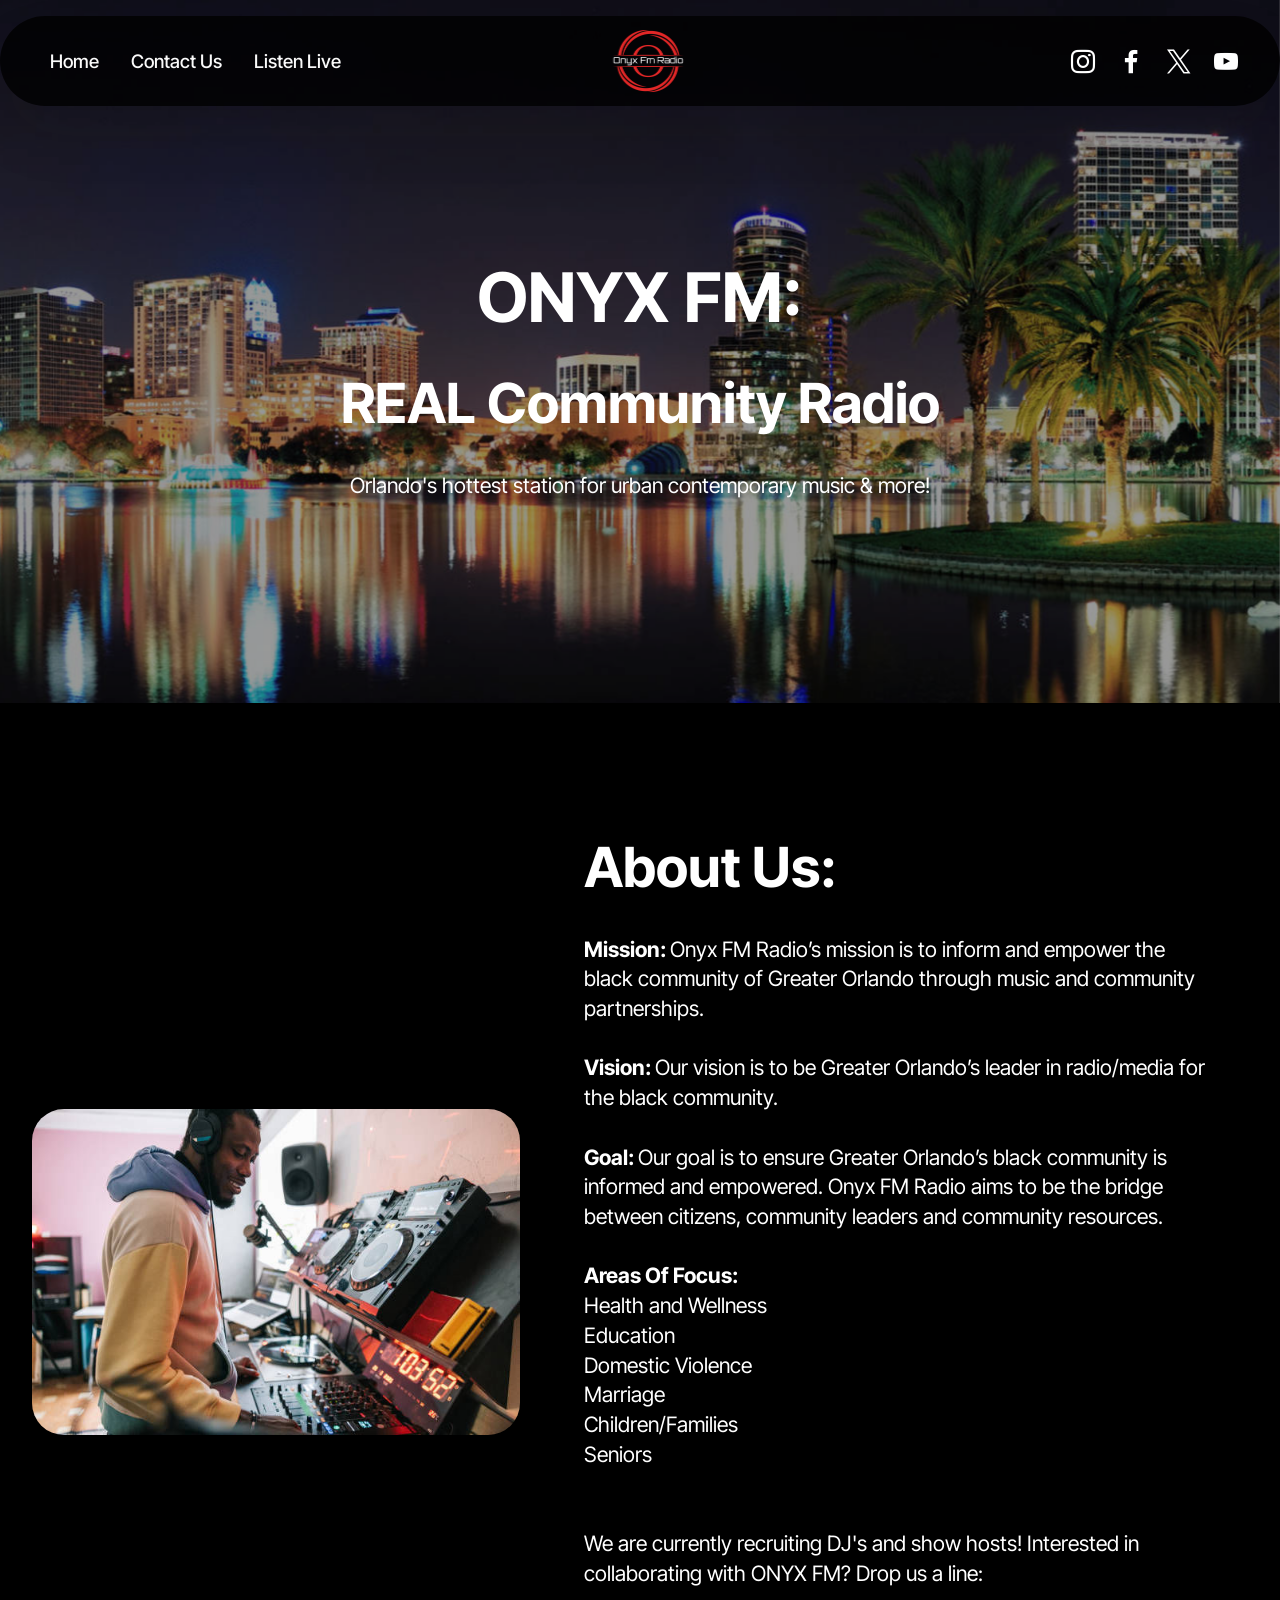
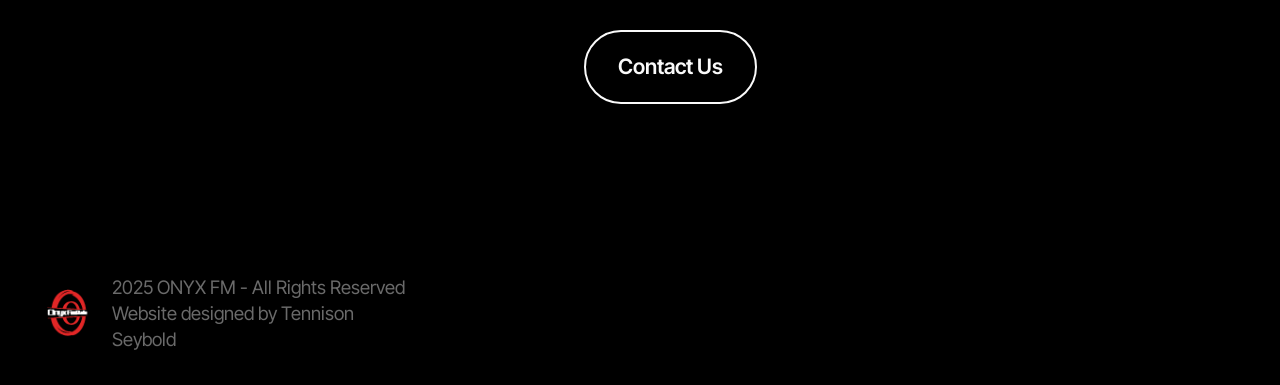
==== commit 4459ce44: "Update index.html" ====
--- a/index.html
+++ b/index.html
@@ -89,7 +89,7 @@
           REAL Community Radio</strong></h2>
         <p class="mbr-fonts-style mbr-text mbr-white mb-4 display-7">
           Orlando's hottest station for urban contemporary music &amp; more!</p>
-        
+      <div style="display: flex; justify-content: center; width: 100%;">
           <script src="https://embed.radio.co/player/1a35892.js"></script>
       </div>
     </div>
@@ -156,4 +156,4 @@
   
   
 </body>
-</html>+</html>
